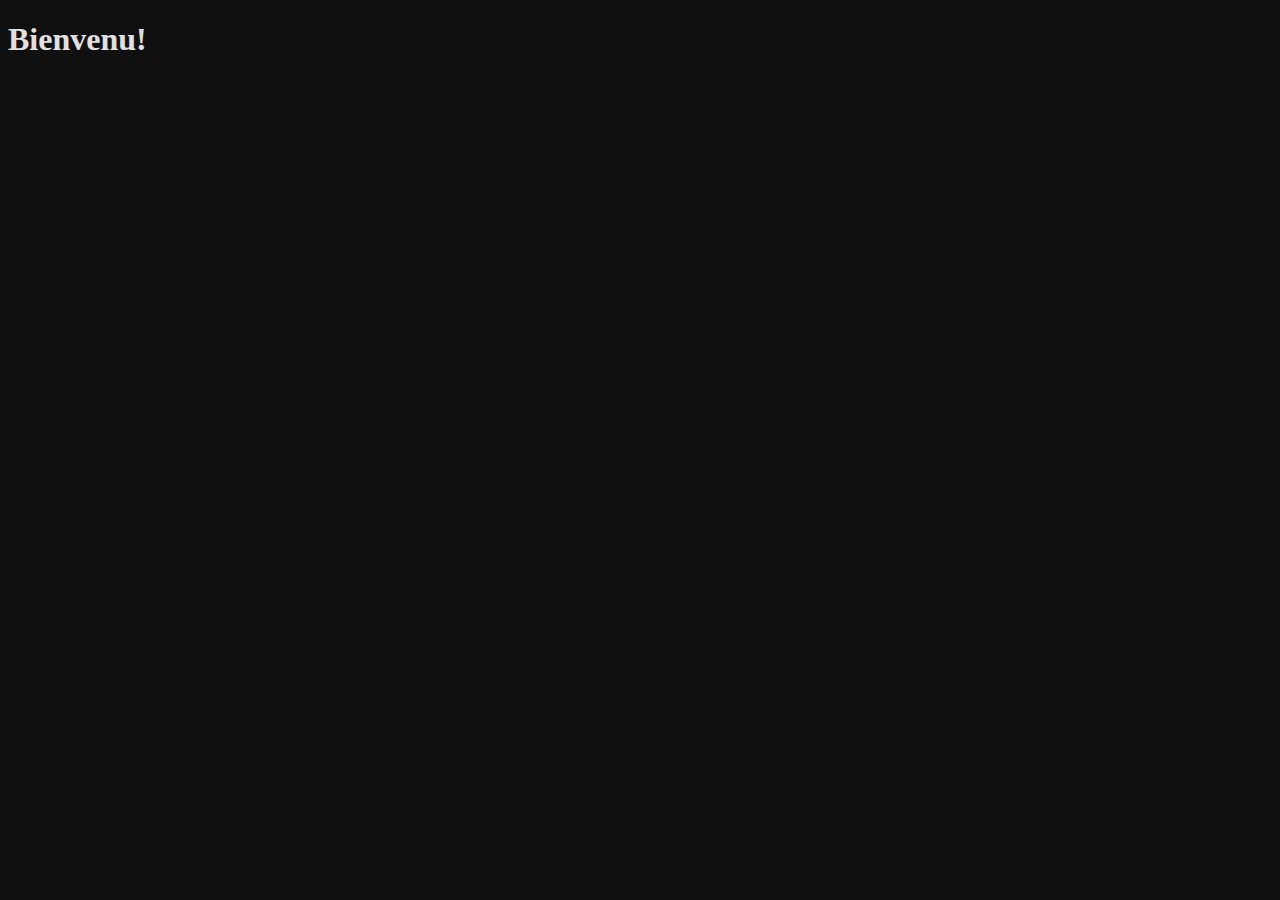
==== index.html @ c240d18e "New project." ====
<!DOCTYPE html>
<html lang="fr">
  <head>
    <meta charset="utf-8"/>
    <meta http-equiv="X-UA-Compatible" content="IE=edge"/>
    <meta name="viewport" content="width=device-width, initial-scale=1.0"/>
    <meta name="author" content="FYHenry@github.com"/>
    <title>Paris</title>
    <!--link href="https://cdn.jsdelivr.net/npm/bootstrap@5.3.0-alpha3/dist/css/bootstrap.min.css" rel="stylesheet" integrity="sha384-KK94CHFLLe+nY2dmCWGMq91rCGa5gtU4mk92HdvYe+M/SXH301p5ILy+dN9+nJOZ" crossorigin="anonymous"-->
    <link href="./index.css" rel="stylesheet"/>
  </head>
  <body>
    <main>
      <h1>Bienvenu!</h1>
    </main>
    <!--/script href="index.js" type="application/javascript"/-->
    <!--script type="module">
      import * as bootstrap from 'bootstrap'
      new bootstrap.Popover(document.getElementById('popoverButton'))
    </script-->
  </body>
</html>
---- index.css ----
/*StyleSheet*/
html
{
  color: #e0e0e0;
  background: #101010;
}
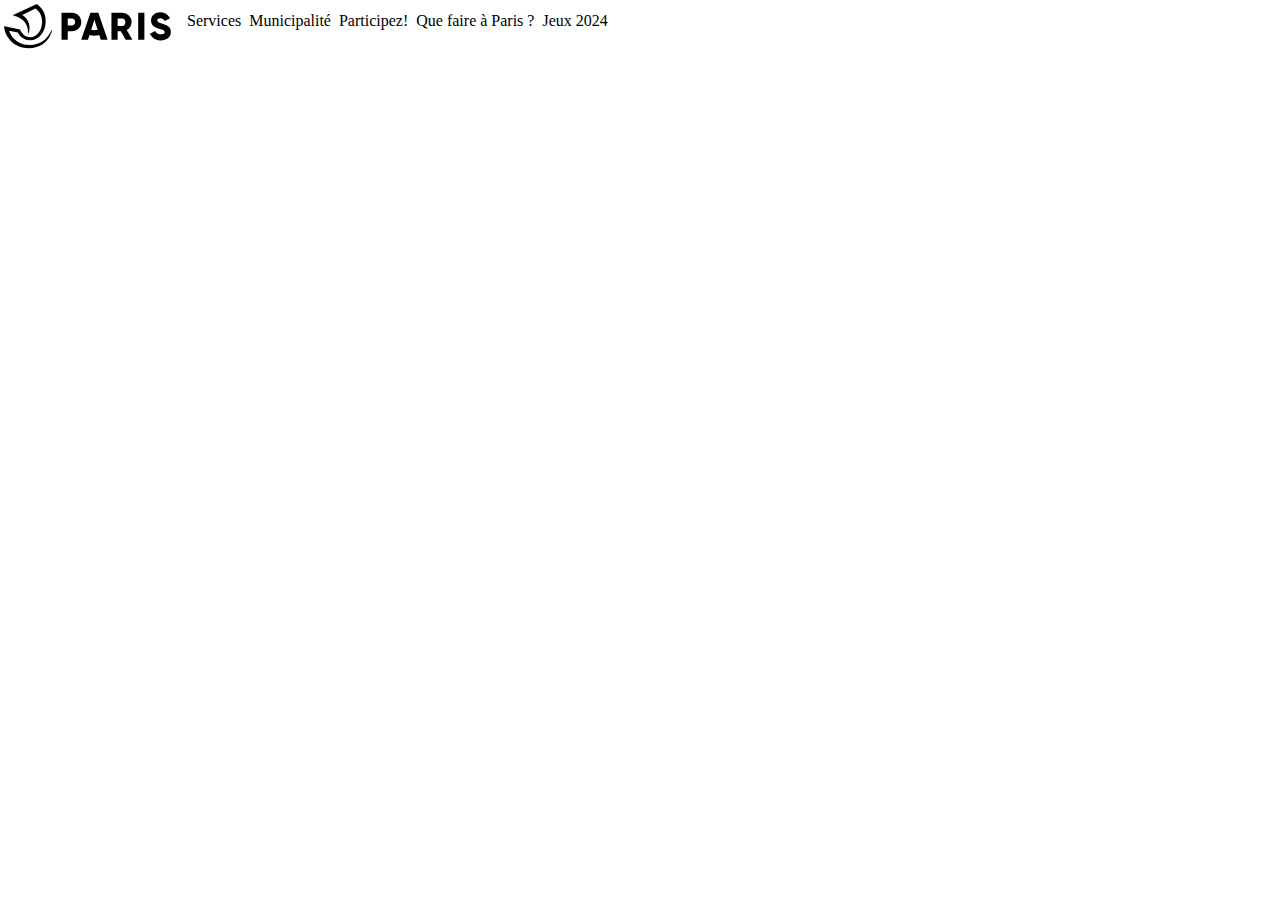
==== commit d353ca32: "Document Web fonctionnel via Node.js" ====
--- a/index.html
+++ b/index.html
@@ -5,14 +5,56 @@
     <meta http-equiv="X-UA-Compatible" content="IE=edge"/>
     <meta name="viewport" content="width=device-width, initial-scale=1.0"/>
     <meta name="author" content="FYHenry@github.com"/>
-    <title>Paris</title>
-    <!--link href="https://cdn.jsdelivr.net/npm/bootstrap@5.3.0-alpha3/dist/css/bootstrap.min.css" rel="stylesheet" integrity="sha384-KK94CHFLLe+nY2dmCWGMq91rCGa5gtU4mk92HdvYe+M/SXH301p5ILy+dN9+nJOZ" crossorigin="anonymous"-->
+    <link rel="icon" type="image/svg+xml" href="./favicon.svg"/>
+    <title>Paris.fr, faux site officiel de la Ville de Paris</title>
+    <meta name="description"
+      content="Retrouvez tous les services et démarches, les infos pratiques, les actualités et événements de la Ville de Paris."/>
+    <!--link href="https://cdn.jsdelivr.net/npm/bootstrap@5.3.0-alpha3/dist/css/bootstrap.min.css"
+      rel="stylesheet"
+      integrity="sha384-KK94CHFLLe+nY2dmCWGMq91rCGa5gtU4mk92HdvYe+M/SXH301p5ILy+dN9+nJOZ"
+      crossorigin="anonymous"-->
+    <link href="./reset.css" rel="stylesheet"/>
     <link href="./index.css" rel="stylesheet"/>
   </head>
-  <body>
-    <main>
-      <h1>Bienvenu!</h1>
+  <body class="text-dark bg-light">
+    <header class="d-inline-flex w-100">
+      <picture class="p-1">
+        <img src="./logo.svg" alt="" role="img"/>
+      </picture>
+      <nav>
+        <ul class="d-inline-flex p-2">
+          <li class="p-1">Services</li>
+          <li class="p-1">Municipalité</li>
+          <li class="p-1">Participez!</li>
+          <li class="p-1">Que faire à Paris ?</li>
+          <li class="p-1">Jeux 2024</li>
+        </ul>
+      </nav>
+    </header>
+    <main class="d-inline-flex justify-content-between p-2 w-100">
+      <aside class="d-inline-flex flex-column justify-content-start p-2">
+        <section class="p-2 h-10">
+        </section>
+        <section class="p-2 h-10">
+        </section>
+        <section class="p-2 h-10">
+        </section>
+        <section class="p-2 h-10">
+        </section>
+      </aside>
+      <article class="d-inline-flex p-2">
+      </article>
+      <aside class="d-inline-flex p-2">
+        <section>
+        </section>
+        <section>
+        </section>
+      </aside>
     </main>
+    <footer>
+      
+
+    </footer>
     <!--/script href="index.js" type="application/javascript"/-->
     <!--script type="module">
       import * as bootstrap from 'bootstrap'
--- a/index.css
+++ b/index.css
@@ -1,6 +1,10724 @@
-/*StyleSheet*/
-html
-{
-  color: #e0e0e0;
-  background: #101010;
-}
+//# sourceMappingURL=main.js.map
+
+@charset "UTF-8";
+/*!
+ * Bootstrap  v5.2.3 (https://getbootstrap.com/)
+ * Copyright 2011-2022 The Bootstrap Authors
+ * Copyright 2011-2022 Twitter, Inc.
+ * Licensed under MIT (https://github.com/twbs/bootstrap/blob/main/LICENSE)
+ */
+:root {
+  --bs-blue: #0d6efd;
+  --bs-indigo: #6610f2;
+  --bs-purple: #6f42c1;
+  --bs-pink: #d63384;
+  --bs-red: #dc3545;
+  --bs-orange: #fd7e14;
+  --bs-yellow: #ffc107;
+  --bs-green: #198754;
+  --bs-teal: #20c997;
+  --bs-cyan: #0dcaf0;
+  --bs-black: #000;
+  --bs-white: #fff;
+  --bs-gray: #6c757d;
+  --bs-gray-dark: #343a40;
+  --bs-gray-100: #f8f9fa;
+  --bs-gray-200: #e9ecef;
+  --bs-gray-300: #dee2e6;
+  --bs-gray-400: #ced4da;
+  --bs-gray-500: #adb5bd;
+  --bs-gray-600: #6c757d;
+  --bs-gray-700: #495057;
+  --bs-gray-800: #343a40;
+  --bs-gray-900: #212529;
+  --bs-primary: #0d6efd;
+  --bs-secondary: #6c757d;
+  --bs-success: #198754;
+  --bs-info: #0dcaf0;
+  --bs-warning: #ffc107;
+  --bs-danger: #dc3545;
+  --bs-light: #f8f9fa;
+  --bs-dark: #212529;
+  --bs-primary-rgb: 13, 110, 253;
+  --bs-secondary-rgb: 108, 117, 125;
+  --bs-success-rgb: 25, 135, 84;
+  --bs-info-rgb: 13, 202, 240;
+  --bs-warning-rgb: 255, 193, 7;
+  --bs-danger-rgb: 220, 53, 69;
+  --bs-light-rgb: 248, 249, 250;
+  --bs-dark-rgb: 33, 37, 41;
+  --bs-white-rgb: 255, 255, 255;
+  --bs-black-rgb: 0, 0, 0;
+  --bs-body-color-rgb: 33, 37, 41;
+  --bs-body-bg-rgb: 255, 255, 255;
+  --bs-font-sans-serif: system-ui, -apple-system, "Segoe UI", Roboto, "Helvetica Neue", "Noto Sans", "Liberation Sans", Arial, sans-serif, "Apple Color Emoji", "Segoe UI Emoji", "Segoe UI Symbol", "Noto Color Emoji";
+  --bs-font-monospace: SFMono-Regular, Menlo, Monaco, Consolas, "Liberation Mono", "Courier New", monospace;
+  --bs-gradient: linear-gradient(180deg, rgba(255, 255, 255, 0.15), rgba(255, 255, 255, 0));
+  --bs-body-font-family: var(--bs-font-sans-serif);
+  --bs-body-font-size: 1rem;
+  --bs-body-font-weight: 400;
+  --bs-body-line-height: 1.5;
+  --bs-body-color: #212529;
+  --bs-body-bg: #fff;
+  --bs-border-width: 1px;
+  --bs-border-style: solid;
+  --bs-border-color: #dee2e6;
+  --bs-border-color-translucent: rgba(0, 0, 0, 0.175);
+  --bs-border-radius: 0.375rem;
+  --bs-border-radius-sm: 0.25rem;
+  --bs-border-radius-lg: 0.5rem;
+  --bs-border-radius-xl: 1rem;
+  --bs-border-radius-2xl: 2rem;
+  --bs-border-radius-pill: 50rem;
+  --bs-link-color: #0d6efd;
+  --bs-link-hover-color: #0a58ca;
+  --bs-code-color: #d63384;
+  --bs-highlight-bg: #fff3cd;
+}
+
+*,
+*::before,
+*::after {
+  box-sizing: border-box;
+}
+
+@media (prefers-reduced-motion: no-preference) {
+  :root {
+    scroll-behavior: smooth;
+  }
+}
+
+body {
+  margin: 0;
+  font-family: var(--bs-body-font-family);
+  font-size: var(--bs-body-font-size);
+  font-weight: var(--bs-body-font-weight);
+  line-height: var(--bs-body-line-height);
+  color: var(--bs-body-color);
+  text-align: var(--bs-body-text-align);
+  background-color: var(--bs-body-bg);
+  -webkit-text-size-adjust: 100%;
+  -webkit-tap-highlight-color: rgba(0, 0, 0, 0);
+}
+
+hr {
+  margin: 1rem 0;
+  color: inherit;
+  border: 0;
+  border-top: 1px solid;
+  opacity: 0.25;
+}
+
+h6, .h6, h5, .h5, h4, .h4, h3, .h3, h2, .h2, h1, .h1 {
+  margin-top: 0;
+  margin-bottom: 0.5rem;
+  font-weight: 500;
+  line-height: 1.2;
+}
+
+h1, .h1 {
+  font-size: calc(1.375rem + 1.5vw);
+}
+@media (min-width: 1200px) {
+  h1, .h1 {
+    font-size: 2.5rem;
+  }
+}
+
+h2, .h2 {
+  font-size: calc(1.325rem + 0.9vw);
+}
+@media (min-width: 1200px) {
+  h2, .h2 {
+    font-size: 2rem;
+  }
+}
+
+h3, .h3 {
+  font-size: calc(1.3rem + 0.6vw);
+}
+@media (min-width: 1200px) {
+  h3, .h3 {
+    font-size: 1.75rem;
+  }
+}
+
+h4, .h4 {
+  font-size: calc(1.275rem + 0.3vw);
+}
+@media (min-width: 1200px) {
+  h4, .h4 {
+    font-size: 1.5rem;
+  }
+}
+
+h5, .h5 {
+  font-size: 1.25rem;
+}
+
+h6, .h6 {
+  font-size: 1rem;
+}
+
+p {
+  margin-top: 0;
+  margin-bottom: 1rem;
+}
+
+abbr[title] {
+  text-decoration: underline dotted;
+  cursor: help;
+  text-decoration-skip-ink: none;
+}
+
+address {
+  margin-bottom: 1rem;
+  font-style: normal;
+  line-height: inherit;
+}
+
+ol,
+ul {
+  padding-left: 2rem;
+}
+
+ol,
+ul,
+dl {
+  margin-top: 0;
+  margin-bottom: 1rem;
+}
+
+ol ol,
+ul ul,
+ol ul,
+ul ol {
+  margin-bottom: 0;
+}
+
+dt {
+  font-weight: 700;
+}
+
+dd {
+  margin-bottom: 0.5rem;
+  margin-left: 0;
+}
+
+blockquote {
+  margin: 0 0 1rem;
+}
+
+b,
+strong {
+  font-weight: bolder;
+}
+
+small, .small {
+  font-size: 0.875em;
+}
+
+mark, .mark {
+  padding: 0.1875em;
+  background-color: var(--bs-highlight-bg);
+}
+
+sub,
+sup {
+  position: relative;
+  font-size: 0.75em;
+  line-height: 0;
+  vertical-align: baseline;
+}
+
+sub {
+  bottom: -0.25em;
+}
+
+sup {
+  top: -0.5em;
+}
+
+a {
+  color: var(--bs-link-color);
+  text-decoration: underline;
+}
+a:hover {
+  color: var(--bs-link-hover-color);
+}
+
+a:not([href]):not([class]), a:not([href]):not([class]):hover {
+  color: inherit;
+  text-decoration: none;
+}
+
+pre,
+code,
+kbd,
+samp {
+  font-family: var(--bs-font-monospace);
+  font-size: 1em;
+}
+
+pre {
+  display: block;
+  margin-top: 0;
+  margin-bottom: 1rem;
+  overflow: auto;
+  font-size: 0.875em;
+}
+pre code {
+  font-size: inherit;
+  color: inherit;
+  word-break: normal;
+}
+
+code {
+  font-size: 0.875em;
+  color: var(--bs-code-color);
+  word-wrap: break-word;
+}
+a > code {
+  color: inherit;
+}
+
+kbd {
+  padding: 0.1875rem 0.375rem;
+  font-size: 0.875em;
+  color: var(--bs-body-bg);
+  background-color: var(--bs-body-color);
+  border-radius: 0.25rem;
+}
+kbd kbd {
+  padding: 0;
+  font-size: 1em;
+}
+
+figure {
+  margin: 0 0 1rem;
+}
+
+img,
+svg {
+  vertical-align: middle;
+}
+
+table {
+  caption-side: bottom;
+  border-collapse: collapse;
+}
+
+caption {
+  padding-top: 0.5rem;
+  padding-bottom: 0.5rem;
+  color: #6c757d;
+  text-align: left;
+}
+
+th {
+  text-align: inherit;
+  text-align: -webkit-match-parent;
+}
+
+thead,
+tbody,
+tfoot,
+tr,
+td,
+th {
+  border-color: inherit;
+  border-style: solid;
+  border-width: 0;
+}
+
+label {
+  display: inline-block;
+}
+
+button {
+  border-radius: 0;
+}
+
+button:focus:not(:focus-visible) {
+  outline: 0;
+}
+
+input,
+button,
+select,
+optgroup,
+textarea {
+  margin: 0;
+  font-family: inherit;
+  font-size: inherit;
+  line-height: inherit;
+}
+
+button,
+select {
+  text-transform: none;
+}
+
+[role=button] {
+  cursor: pointer;
+}
+
+select {
+  word-wrap: normal;
+}
+select:disabled {
+  opacity: 1;
+}
+
+[list]:not([type=date]):not([type=datetime-local]):not([type=month]):not([type=week]):not([type=time])::-webkit-calendar-picker-indicator {
+  display: none !important;
+}
+
+button,
+[type=button],
+[type=reset],
+[type=submit] {
+  -webkit-appearance: button;
+}
+button:not(:disabled),
+[type=button]:not(:disabled),
+[type=reset]:not(:disabled),
+[type=submit]:not(:disabled) {
+  cursor: pointer;
+}
+
+::-moz-focus-inner {
+  padding: 0;
+  border-style: none;
+}
+
+textarea {
+  resize: vertical;
+}
+
+fieldset {
+  min-width: 0;
+  padding: 0;
+  margin: 0;
+  border: 0;
+}
+
+legend {
+  float: left;
+  width: 100%;
+  padding: 0;
+  margin-bottom: 0.5rem;
+  font-size: calc(1.275rem + 0.3vw);
+  line-height: inherit;
+}
+@media (min-width: 1200px) {
+  legend {
+    font-size: 1.5rem;
+  }
+}
+legend + * {
+  clear: left;
+}
+
+::-webkit-datetime-edit-fields-wrapper,
+::-webkit-datetime-edit-text,
+::-webkit-datetime-edit-minute,
+::-webkit-datetime-edit-hour-field,
+::-webkit-datetime-edit-day-field,
+::-webkit-datetime-edit-month-field,
+::-webkit-datetime-edit-year-field {
+  padding: 0;
+}
+
+::-webkit-inner-spin-button {
+  height: auto;
+}
+
+[type=search] {
+  outline-offset: -2px;
+  -webkit-appearance: textfield;
+}
+
+/* rtl:raw:
+[type="tel"],
+[type="url"],
+[type="email"],
+[type="number"] {
+  direction: ltr;
+}
+*/
+::-webkit-search-decoration {
+  -webkit-appearance: none;
+}
+
+::-webkit-color-swatch-wrapper {
+  padding: 0;
+}
+
+::file-selector-button {
+  font: inherit;
+  -webkit-appearance: button;
+}
+
+output {
+  display: inline-block;
+}
+
+iframe {
+  border: 0;
+}
+
+summary {
+  display: list-item;
+  cursor: pointer;
+}
+
+progress {
+  vertical-align: baseline;
+}
+
+[hidden] {
+  display: none !important;
+}
+
+.lead {
+  font-size: 1.25rem;
+  font-weight: 300;
+}
+
+.display-1 {
+  font-size: calc(1.625rem + 4.5vw);
+  font-weight: 300;
+  line-height: 1.2;
+}
+@media (min-width: 1200px) {
+  .display-1 {
+    font-size: 5rem;
+  }
+}
+
+.display-2 {
+  font-size: calc(1.575rem + 3.9vw);
+  font-weight: 300;
+  line-height: 1.2;
+}
+@media (min-width: 1200px) {
+  .display-2 {
+    font-size: 4.5rem;
+  }
+}
+
+.display-3 {
+  font-size: calc(1.525rem + 3.3vw);
+  font-weight: 300;
+  line-height: 1.2;
+}
+@media (min-width: 1200px) {
+  .display-3 {
+    font-size: 4rem;
+  }
+}
+
+.display-4 {
+  font-size: calc(1.475rem + 2.7vw);
+  font-weight: 300;
+  line-height: 1.2;
+}
+@media (min-width: 1200px) {
+  .display-4 {
+    font-size: 3.5rem;
+  }
+}
+
+.display-5 {
+  font-size: calc(1.425rem + 2.1vw);
+  font-weight: 300;
+  line-height: 1.2;
+}
+@media (min-width: 1200px) {
+  .display-5 {
+    font-size: 3rem;
+  }
+}
+
+.display-6 {
+  font-size: calc(1.375rem + 1.5vw);
+  font-weight: 300;
+  line-height: 1.2;
+}
+@media (min-width: 1200px) {
+  .display-6 {
+    font-size: 2.5rem;
+  }
+}
+
+.list-unstyled {
+  padding-left: 0;
+  list-style: none;
+}
+
+.list-inline {
+  padding-left: 0;
+  list-style: none;
+}
+
+.list-inline-item {
+  display: inline-block;
+}
+.list-inline-item:not(:last-child) {
+  margin-right: 0.5rem;
+}
+
+.initialism {
+  font-size: 0.875em;
+  text-transform: uppercase;
+}
+
+.blockquote {
+  margin-bottom: 1rem;
+  font-size: 1.25rem;
+}
+.blockquote > :last-child {
+  margin-bottom: 0;
+}
+
+.blockquote-footer {
+  margin-top: -1rem;
+  margin-bottom: 1rem;
+  font-size: 0.875em;
+  color: #6c757d;
+}
+.blockquote-footer::before {
+  content: "— ";
+}
+
+.img-fluid {
+  max-width: 100%;
+  height: auto;
+}
+
+.img-thumbnail {
+  padding: 0.25rem;
+  background-color: #fff;
+  border: 1px solid var(--bs-border-color);
+  border-radius: 0.375rem;
+  max-width: 100%;
+  height: auto;
+}
+
+.figure {
+  display: inline-block;
+}
+
+.figure-img {
+  margin-bottom: 0.5rem;
+  line-height: 1;
+}
+
+.figure-caption {
+  font-size: 0.875em;
+  color: #6c757d;
+}
+
+.container,
+.container-fluid,
+.container-xxl,
+.container-xl,
+.container-lg,
+.container-md,
+.container-sm {
+  --bs-gutter-x: 1.5rem;
+  --bs-gutter-y: 0;
+  width: 100%;
+  padding-right: calc(var(--bs-gutter-x) * 0.5);
+  padding-left: calc(var(--bs-gutter-x) * 0.5);
+  margin-right: auto;
+  margin-left: auto;
+}
+
+@media (min-width: 576px) {
+  .container-sm, .container {
+    max-width: 540px;
+  }
+}
+@media (min-width: 768px) {
+  .container-md, .container-sm, .container {
+    max-width: 720px;
+  }
+}
+@media (min-width: 992px) {
+  .container-lg, .container-md, .container-sm, .container {
+    max-width: 960px;
+  }
+}
+@media (min-width: 1200px) {
+  .container-xl, .container-lg, .container-md, .container-sm, .container {
+    max-width: 1140px;
+  }
+}
+@media (min-width: 1400px) {
+  .container-xxl, .container-xl, .container-lg, .container-md, .container-sm, .container {
+    max-width: 1320px;
+  }
+}
+.row {
+  --bs-gutter-x: 1.5rem;
+  --bs-gutter-y: 0;
+  display: flex;
+  flex-wrap: wrap;
+  margin-top: calc(-1 * var(--bs-gutter-y));
+  margin-right: calc(-0.5 * var(--bs-gutter-x));
+  margin-left: calc(-0.5 * var(--bs-gutter-x));
+}
+.row > * {
+  flex-shrink: 0;
+  width: 100%;
+  max-width: 100%;
+  padding-right: calc(var(--bs-gutter-x) * 0.5);
+  padding-left: calc(var(--bs-gutter-x) * 0.5);
+  margin-top: var(--bs-gutter-y);
+}
+
+.col {
+  flex: 1 0 0%;
+}
+
+.row-cols-auto > * {
+  flex: 0 0 auto;
+  width: auto;
+}
+
+.row-cols-1 > * {
+  flex: 0 0 auto;
+  width: 100%;
+}
+
+.row-cols-2 > * {
+  flex: 0 0 auto;
+  width: 50%;
+}
+
+.row-cols-3 > * {
+  flex: 0 0 auto;
+  width: 33.3333333333%;
+}
+
+.row-cols-4 > * {
+  flex: 0 0 auto;
+  width: 25%;
+}
+
+.row-cols-5 > * {
+  flex: 0 0 auto;
+  width: 20%;
+}
+
+.row-cols-6 > * {
+  flex: 0 0 auto;
+  width: 16.6666666667%;
+}
+
+.col-auto {
+  flex: 0 0 auto;
+  width: auto;
+}
+
+.col-1 {
+  flex: 0 0 auto;
+  width: 8.33333333%;
+}
+
+.col-2 {
+  flex: 0 0 auto;
+  width: 16.66666667%;
+}
+
+.col-3 {
+  flex: 0 0 auto;
+  width: 25%;
+}
+
+.col-4 {
+  flex: 0 0 auto;
+  width: 33.33333333%;
+}
+
+.col-5 {
+  flex: 0 0 auto;
+  width: 41.66666667%;
+}
+
+.col-6 {
+  flex: 0 0 auto;
+  width: 50%;
+}
+
+.col-7 {
+  flex: 0 0 auto;
+  width: 58.33333333%;
+}
+
+.col-8 {
+  flex: 0 0 auto;
+  width: 66.66666667%;
+}
+
+.col-9 {
+  flex: 0 0 auto;
+  width: 75%;
+}
+
+.col-10 {
+  flex: 0 0 auto;
+  width: 83.33333333%;
+}
+
+.col-11 {
+  flex: 0 0 auto;
+  width: 91.66666667%;
+}
+
+.col-12 {
+  flex: 0 0 auto;
+  width: 100%;
+}
+
+.offset-1 {
+  margin-left: 8.33333333%;
+}
+
+.offset-2 {
+  margin-left: 16.66666667%;
+}
+
+.offset-3 {
+  margin-left: 25%;
+}
+
+.offset-4 {
+  margin-left: 33.33333333%;
+}
+
+.offset-5 {
+  margin-left: 41.66666667%;
+}
+
+.offset-6 {
+  margin-left: 50%;
+}
+
+.offset-7 {
+  margin-left: 58.33333333%;
+}
+
+.offset-8 {
+  margin-left: 66.66666667%;
+}
+
+.offset-9 {
+  margin-left: 75%;
+}
+
+.offset-10 {
+  margin-left: 83.33333333%;
+}
+
+.offset-11 {
+  margin-left: 91.66666667%;
+}
+
+.g-0,
+.gx-0 {
+  --bs-gutter-x: 0;
+}
+
+.g-0,
+.gy-0 {
+  --bs-gutter-y: 0;
+}
+
+.g-1,
+.gx-1 {
+  --bs-gutter-x: 0.25rem;
+}
+
+.g-1,
+.gy-1 {
+  --bs-gutter-y: 0.25rem;
+}
+
+.g-2,
+.gx-2 {
+  --bs-gutter-x: 0.5rem;
+}
+
+.g-2,
+.gy-2 {
+  --bs-gutter-y: 0.5rem;
+}
+
+.g-3,
+.gx-3 {
+  --bs-gutter-x: 1rem;
+}
+
+.g-3,
+.gy-3 {
+  --bs-gutter-y: 1rem;
+}
+
+.g-4,
+.gx-4 {
+  --bs-gutter-x: 1.5rem;
+}
+
+.g-4,
+.gy-4 {
+  --bs-gutter-y: 1.5rem;
+}
+
+.g-5,
+.gx-5 {
+  --bs-gutter-x: 3rem;
+}
+
+.g-5,
+.gy-5 {
+  --bs-gutter-y: 3rem;
+}
+
+@media (min-width: 576px) {
+  .col-sm {
+    flex: 1 0 0%;
+  }
+  .row-cols-sm-auto > * {
+    flex: 0 0 auto;
+    width: auto;
+  }
+  .row-cols-sm-1 > * {
+    flex: 0 0 auto;
+    width: 100%;
+  }
+  .row-cols-sm-2 > * {
+    flex: 0 0 auto;
+    width: 50%;
+  }
+  .row-cols-sm-3 > * {
+    flex: 0 0 auto;
+    width: 33.3333333333%;
+  }
+  .row-cols-sm-4 > * {
+    flex: 0 0 auto;
+    width: 25%;
+  }
+  .row-cols-sm-5 > * {
+    flex: 0 0 auto;
+    width: 20%;
+  }
+  .row-cols-sm-6 > * {
+    flex: 0 0 auto;
+    width: 16.6666666667%;
+  }
+  .col-sm-auto {
+    flex: 0 0 auto;
+    width: auto;
+  }
+  .col-sm-1 {
+    flex: 0 0 auto;
+    width: 8.33333333%;
+  }
+  .col-sm-2 {
+    flex: 0 0 auto;
+    width: 16.66666667%;
+  }
+  .col-sm-3 {
+    flex: 0 0 auto;
+    width: 25%;
+  }
+  .col-sm-4 {
+    flex: 0 0 auto;
+    width: 33.33333333%;
+  }
+  .col-sm-5 {
+    flex: 0 0 auto;
+    width: 41.66666667%;
+  }
+  .col-sm-6 {
+    flex: 0 0 auto;
+    width: 50%;
+  }
+  .col-sm-7 {
+    flex: 0 0 auto;
+    width: 58.33333333%;
+  }
+  .col-sm-8 {
+    flex: 0 0 auto;
+    width: 66.66666667%;
+  }
+  .col-sm-9 {
+    flex: 0 0 auto;
+    width: 75%;
+  }
+  .col-sm-10 {
+    flex: 0 0 auto;
+    width: 83.33333333%;
+  }
+  .col-sm-11 {
+    flex: 0 0 auto;
+    width: 91.66666667%;
+  }
+  .col-sm-12 {
+    flex: 0 0 auto;
+    width: 100%;
+  }
+  .offset-sm-0 {
+    margin-left: 0;
+  }
+  .offset-sm-1 {
+    margin-left: 8.33333333%;
+  }
+  .offset-sm-2 {
+    margin-left: 16.66666667%;
+  }
+  .offset-sm-3 {
+    margin-left: 25%;
+  }
+  .offset-sm-4 {
+    margin-left: 33.33333333%;
+  }
+  .offset-sm-5 {
+    margin-left: 41.66666667%;
+  }
+  .offset-sm-6 {
+    margin-left: 50%;
+  }
+  .offset-sm-7 {
+    margin-left: 58.33333333%;
+  }
+  .offset-sm-8 {
+    margin-left: 66.66666667%;
+  }
+  .offset-sm-9 {
+    margin-left: 75%;
+  }
+  .offset-sm-10 {
+    margin-left: 83.33333333%;
+  }
+  .offset-sm-11 {
+    margin-left: 91.66666667%;
+  }
+  .g-sm-0,
+  .gx-sm-0 {
+    --bs-gutter-x: 0;
+  }
+  .g-sm-0,
+  .gy-sm-0 {
+    --bs-gutter-y: 0;
+  }
+  .g-sm-1,
+  .gx-sm-1 {
+    --bs-gutter-x: 0.25rem;
+  }
+  .g-sm-1,
+  .gy-sm-1 {
+    --bs-gutter-y: 0.25rem;
+  }
+  .g-sm-2,
+  .gx-sm-2 {
+    --bs-gutter-x: 0.5rem;
+  }
+  .g-sm-2,
+  .gy-sm-2 {
+    --bs-gutter-y: 0.5rem;
+  }
+  .g-sm-3,
+  .gx-sm-3 {
+    --bs-gutter-x: 1rem;
+  }
+  .g-sm-3,
+  .gy-sm-3 {
+    --bs-gutter-y: 1rem;
+  }
+  .g-sm-4,
+  .gx-sm-4 {
+    --bs-gutter-x: 1.5rem;
+  }
+  .g-sm-4,
+  .gy-sm-4 {
+    --bs-gutter-y: 1.5rem;
+  }
+  .g-sm-5,
+  .gx-sm-5 {
+    --bs-gutter-x: 3rem;
+  }
+  .g-sm-5,
+  .gy-sm-5 {
+    --bs-gutter-y: 3rem;
+  }
+}
+@media (min-width: 768px) {
+  .col-md {
+    flex: 1 0 0%;
+  }
+  .row-cols-md-auto > * {
+    flex: 0 0 auto;
+    width: auto;
+  }
+  .row-cols-md-1 > * {
+    flex: 0 0 auto;
+    width: 100%;
+  }
+  .row-cols-md-2 > * {
+    flex: 0 0 auto;
+    width: 50%;
+  }
+  .row-cols-md-3 > * {
+    flex: 0 0 auto;
+    width: 33.3333333333%;
+  }
+  .row-cols-md-4 > * {
+    flex: 0 0 auto;
+    width: 25%;
+  }
+  .row-cols-md-5 > * {
+    flex: 0 0 auto;
+    width: 20%;
+  }
+  .row-cols-md-6 > * {
+    flex: 0 0 auto;
+    width: 16.6666666667%;
+  }
+  .col-md-auto {
+    flex: 0 0 auto;
+    width: auto;
+  }
+  .col-md-1 {
+    flex: 0 0 auto;
+    width: 8.33333333%;
+  }
+  .col-md-2 {
+    flex: 0 0 auto;
+    width: 16.66666667%;
+  }
+  .col-md-3 {
+    flex: 0 0 auto;
+    width: 25%;
+  }
+  .col-md-4 {
+    flex: 0 0 auto;
+    width: 33.33333333%;
+  }
+  .col-md-5 {
+    flex: 0 0 auto;
+    width: 41.66666667%;
+  }
+  .col-md-6 {
+    flex: 0 0 auto;
+    width: 50%;
+  }
+  .col-md-7 {
+    flex: 0 0 auto;
+    width: 58.33333333%;
+  }
+  .col-md-8 {
+    flex: 0 0 auto;
+    width: 66.66666667%;
+  }
+  .col-md-9 {
+    flex: 0 0 auto;
+    width: 75%;
+  }
+  .col-md-10 {
+    flex: 0 0 auto;
+    width: 83.33333333%;
+  }
+  .col-md-11 {
+    flex: 0 0 auto;
+    width: 91.66666667%;
+  }
+  .col-md-12 {
+    flex: 0 0 auto;
+    width: 100%;
+  }
+  .offset-md-0 {
+    margin-left: 0;
+  }
+  .offset-md-1 {
+    margin-left: 8.33333333%;
+  }
+  .offset-md-2 {
+    margin-left: 16.66666667%;
+  }
+  .offset-md-3 {
+    margin-left: 25%;
+  }
+  .offset-md-4 {
+    margin-left: 33.33333333%;
+  }
+  .offset-md-5 {
+    margin-left: 41.66666667%;
+  }
+  .offset-md-6 {
+    margin-left: 50%;
+  }
+  .offset-md-7 {
+    margin-left: 58.33333333%;
+  }
+  .offset-md-8 {
+    margin-left: 66.66666667%;
+  }
+  .offset-md-9 {
+    margin-left: 75%;
+  }
+  .offset-md-10 {
+    margin-left: 83.33333333%;
+  }
+  .offset-md-11 {
+    margin-left: 91.66666667%;
+  }
+  .g-md-0,
+  .gx-md-0 {
+    --bs-gutter-x: 0;
+  }
+  .g-md-0,
+  .gy-md-0 {
+    --bs-gutter-y: 0;
+  }
+  .g-md-1,
+  .gx-md-1 {
+    --bs-gutter-x: 0.25rem;
+  }
+  .g-md-1,
+  .gy-md-1 {
+    --bs-gutter-y: 0.25rem;
+  }
+  .g-md-2,
+  .gx-md-2 {
+    --bs-gutter-x: 0.5rem;
+  }
+  .g-md-2,
+  .gy-md-2 {
+    --bs-gutter-y: 0.5rem;
+  }
+  .g-md-3,
+  .gx-md-3 {
+    --bs-gutter-x: 1rem;
+  }
+  .g-md-3,
+  .gy-md-3 {
+    --bs-gutter-y: 1rem;
+  }
+  .g-md-4,
+  .gx-md-4 {
+    --bs-gutter-x: 1.5rem;
+  }
+  .g-md-4,
+  .gy-md-4 {
+    --bs-gutter-y: 1.5rem;
+  }
+  .g-md-5,
+  .gx-md-5 {
+    --bs-gutter-x: 3rem;
+  }
+  .g-md-5,
+  .gy-md-5 {
+    --bs-gutter-y: 3rem;
+  }
+}
+@media (min-width: 992px) {
+  .col-lg {
+    flex: 1 0 0%;
+  }
+  .row-cols-lg-auto > * {
+    flex: 0 0 auto;
+    width: auto;
+  }
+  .row-cols-lg-1 > * {
+    flex: 0 0 auto;
+    width: 100%;
+  }
+  .row-cols-lg-2 > * {
+    flex: 0 0 auto;
+    width: 50%;
+  }
+  .row-cols-lg-3 > * {
+    flex: 0 0 auto;
+    width: 33.3333333333%;
+  }
+  .row-cols-lg-4 > * {
+    flex: 0 0 auto;
+    width: 25%;
+  }
+  .row-cols-lg-5 > * {
+    flex: 0 0 auto;
+    width: 20%;
+  }
+  .row-cols-lg-6 > * {
+    flex: 0 0 auto;
+    width: 16.6666666667%;
+  }
+  .col-lg-auto {
+    flex: 0 0 auto;
+    width: auto;
+  }
+  .col-lg-1 {
+    flex: 0 0 auto;
+    width: 8.33333333%;
+  }
+  .col-lg-2 {
+    flex: 0 0 auto;
+    width: 16.66666667%;
+  }
+  .col-lg-3 {
+    flex: 0 0 auto;
+    width: 25%;
+  }
+  .col-lg-4 {
+    flex: 0 0 auto;
+    width: 33.33333333%;
+  }
+  .col-lg-5 {
+    flex: 0 0 auto;
+    width: 41.66666667%;
+  }
+  .col-lg-6 {
+    flex: 0 0 auto;
+    width: 50%;
+  }
+  .col-lg-7 {
+    flex: 0 0 auto;
+    width: 58.33333333%;
+  }
+  .col-lg-8 {
+    flex: 0 0 auto;
+    width: 66.66666667%;
+  }
+  .col-lg-9 {
+    flex: 0 0 auto;
+    width: 75%;
+  }
+  .col-lg-10 {
+    flex: 0 0 auto;
+    width: 83.33333333%;
+  }
+  .col-lg-11 {
+    flex: 0 0 auto;
+    width: 91.66666667%;
+  }
+  .col-lg-12 {
+    flex: 0 0 auto;
+    width: 100%;
+  }
+  .offset-lg-0 {
+    margin-left: 0;
+  }
+  .offset-lg-1 {
+    margin-left: 8.33333333%;
+  }
+  .offset-lg-2 {
+    margin-left: 16.66666667%;
+  }
+  .offset-lg-3 {
+    margin-left: 25%;
+  }
+  .offset-lg-4 {
+    margin-left: 33.33333333%;
+  }
+  .offset-lg-5 {
+    margin-left: 41.66666667%;
+  }
+  .offset-lg-6 {
+    margin-left: 50%;
+  }
+  .offset-lg-7 {
+    margin-left: 58.33333333%;
+  }
+  .offset-lg-8 {
+    margin-left: 66.66666667%;
+  }
+  .offset-lg-9 {
+    margin-left: 75%;
+  }
+  .offset-lg-10 {
+    margin-left: 83.33333333%;
+  }
+  .offset-lg-11 {
+    margin-left: 91.66666667%;
+  }
+  .g-lg-0,
+  .gx-lg-0 {
+    --bs-gutter-x: 0;
+  }
+  .g-lg-0,
+  .gy-lg-0 {
+    --bs-gutter-y: 0;
+  }
+  .g-lg-1,
+  .gx-lg-1 {
+    --bs-gutter-x: 0.25rem;
+  }
+  .g-lg-1,
+  .gy-lg-1 {
+    --bs-gutter-y: 0.25rem;
+  }
+  .g-lg-2,
+  .gx-lg-2 {
+    --bs-gutter-x: 0.5rem;
+  }
+  .g-lg-2,
+  .gy-lg-2 {
+    --bs-gutter-y: 0.5rem;
+  }
+  .g-lg-3,
+  .gx-lg-3 {
+    --bs-gutter-x: 1rem;
+  }
+  .g-lg-3,
+  .gy-lg-3 {
+    --bs-gutter-y: 1rem;
+  }
+  .g-lg-4,
+  .gx-lg-4 {
+    --bs-gutter-x: 1.5rem;
+  }
+  .g-lg-4,
+  .gy-lg-4 {
+    --bs-gutter-y: 1.5rem;
+  }
+  .g-lg-5,
+  .gx-lg-5 {
+    --bs-gutter-x: 3rem;
+  }
+  .g-lg-5,
+  .gy-lg-5 {
+    --bs-gutter-y: 3rem;
+  }
+}
+@media (min-width: 1200px) {
+  .col-xl {
+    flex: 1 0 0%;
+  }
+  .row-cols-xl-auto > * {
+    flex: 0 0 auto;
+    width: auto;
+  }
+  .row-cols-xl-1 > * {
+    flex: 0 0 auto;
+    width: 100%;
+  }
+  .row-cols-xl-2 > * {
+    flex: 0 0 auto;
+    width: 50%;
+  }
+  .row-cols-xl-3 > * {
+    flex: 0 0 auto;
+    width: 33.3333333333%;
+  }
+  .row-cols-xl-4 > * {
+    flex: 0 0 auto;
+    width: 25%;
+  }
+  .row-cols-xl-5 > * {
+    flex: 0 0 auto;
+    width: 20%;
+  }
+  .row-cols-xl-6 > * {
+    flex: 0 0 auto;
+    width: 16.6666666667%;
+  }
+  .col-xl-auto {
+    flex: 0 0 auto;
+    width: auto;
+  }
+  .col-xl-1 {
+    flex: 0 0 auto;
+    width: 8.33333333%;
+  }
+  .col-xl-2 {
+    flex: 0 0 auto;
+    width: 16.66666667%;
+  }
+  .col-xl-3 {
+    flex: 0 0 auto;
+    width: 25%;
+  }
+  .col-xl-4 {
+    flex: 0 0 auto;
+    width: 33.33333333%;
+  }
+  .col-xl-5 {
+    flex: 0 0 auto;
+    width: 41.66666667%;
+  }
+  .col-xl-6 {
+    flex: 0 0 auto;
+    width: 50%;
+  }
+  .col-xl-7 {
+    flex: 0 0 auto;
+    width: 58.33333333%;
+  }
+  .col-xl-8 {
+    flex: 0 0 auto;
+    width: 66.66666667%;
+  }
+  .col-xl-9 {
+    flex: 0 0 auto;
+    width: 75%;
+  }
+  .col-xl-10 {
+    flex: 0 0 auto;
+    width: 83.33333333%;
+  }
+  .col-xl-11 {
+    flex: 0 0 auto;
+    width: 91.66666667%;
+  }
+  .col-xl-12 {
+    flex: 0 0 auto;
+    width: 100%;
+  }
+  .offset-xl-0 {
+    margin-left: 0;
+  }
+  .offset-xl-1 {
+    margin-left: 8.33333333%;
+  }
+  .offset-xl-2 {
+    margin-left: 16.66666667%;
+  }
+  .offset-xl-3 {
+    margin-left: 25%;
+  }
+  .offset-xl-4 {
+    margin-left: 33.33333333%;
+  }
+  .offset-xl-5 {
+    margin-left: 41.66666667%;
+  }
+  .offset-xl-6 {
+    margin-left: 50%;
+  }
+  .offset-xl-7 {
+    margin-left: 58.33333333%;
+  }
+  .offset-xl-8 {
+    margin-left: 66.66666667%;
+  }
+  .offset-xl-9 {
+    margin-left: 75%;
+  }
+  .offset-xl-10 {
+    margin-left: 83.33333333%;
+  }
+  .offset-xl-11 {
+    margin-left: 91.66666667%;
+  }
+  .g-xl-0,
+  .gx-xl-0 {
+    --bs-gutter-x: 0;
+  }
+  .g-xl-0,
+  .gy-xl-0 {
+    --bs-gutter-y: 0;
+  }
+  .g-xl-1,
+  .gx-xl-1 {
+    --bs-gutter-x: 0.25rem;
+  }
+  .g-xl-1,
+  .gy-xl-1 {
+    --bs-gutter-y: 0.25rem;
+  }
+  .g-xl-2,
+  .gx-xl-2 {
+    --bs-gutter-x: 0.5rem;
+  }
+  .g-xl-2,
+  .gy-xl-2 {
+    --bs-gutter-y: 0.5rem;
+  }
+  .g-xl-3,
+  .gx-xl-3 {
+    --bs-gutter-x: 1rem;
+  }
+  .g-xl-3,
+  .gy-xl-3 {
+    --bs-gutter-y: 1rem;
+  }
+  .g-xl-4,
+  .gx-xl-4 {
+    --bs-gutter-x: 1.5rem;
+  }
+  .g-xl-4,
+  .gy-xl-4 {
+    --bs-gutter-y: 1.5rem;
+  }
+  .g-xl-5,
+  .gx-xl-5 {
+    --bs-gutter-x: 3rem;
+  }
+  .g-xl-5,
+  .gy-xl-5 {
+    --bs-gutter-y: 3rem;
+  }
+}
+@media (min-width: 1400px) {
+  .col-xxl {
+    flex: 1 0 0%;
+  }
+  .row-cols-xxl-auto > * {
+    flex: 0 0 auto;
+    width: auto;
+  }
+  .row-cols-xxl-1 > * {
+    flex: 0 0 auto;
+    width: 100%;
+  }
+  .row-cols-xxl-2 > * {
+    flex: 0 0 auto;
+    width: 50%;
+  }
+  .row-cols-xxl-3 > * {
+    flex: 0 0 auto;
+    width: 33.3333333333%;
+  }
+  .row-cols-xxl-4 > * {
+    flex: 0 0 auto;
+    width: 25%;
+  }
+  .row-cols-xxl-5 > * {
+    flex: 0 0 auto;
+    width: 20%;
+  }
+  .row-cols-xxl-6 > * {
+    flex: 0 0 auto;
+    width: 16.6666666667%;
+  }
+  .col-xxl-auto {
+    flex: 0 0 auto;
+    width: auto;
+  }
+  .col-xxl-1 {
+    flex: 0 0 auto;
+    width: 8.33333333%;
+  }
+  .col-xxl-2 {
+    flex: 0 0 auto;
+    width: 16.66666667%;
+  }
+  .col-xxl-3 {
+    flex: 0 0 auto;
+    width: 25%;
+  }
+  .col-xxl-4 {
+    flex: 0 0 auto;
+    width: 33.33333333%;
+  }
+  .col-xxl-5 {
+    flex: 0 0 auto;
+    width: 41.66666667%;
+  }
+  .col-xxl-6 {
+    flex: 0 0 auto;
+    width: 50%;
+  }
+  .col-xxl-7 {
+    flex: 0 0 auto;
+    width: 58.33333333%;
+  }
+  .col-xxl-8 {
+    flex: 0 0 auto;
+    width: 66.66666667%;
+  }
+  .col-xxl-9 {
+    flex: 0 0 auto;
+    width: 75%;
+  }
+  .col-xxl-10 {
+    flex: 0 0 auto;
+    width: 83.33333333%;
+  }
+  .col-xxl-11 {
+    flex: 0 0 auto;
+    width: 91.66666667%;
+  }
+  .col-xxl-12 {
+    flex: 0 0 auto;
+    width: 100%;
+  }
+  .offset-xxl-0 {
+    margin-left: 0;
+  }
+  .offset-xxl-1 {
+    margin-left: 8.33333333%;
+  }
+  .offset-xxl-2 {
+    margin-left: 16.66666667%;
+  }
+  .offset-xxl-3 {
+    margin-left: 25%;
+  }
+  .offset-xxl-4 {
+    margin-left: 33.33333333%;
+  }
+  .offset-xxl-5 {
+    margin-left: 41.66666667%;
+  }
+  .offset-xxl-6 {
+    margin-left: 50%;
+  }
+  .offset-xxl-7 {
+    margin-left: 58.33333333%;
+  }
+  .offset-xxl-8 {
+    margin-left: 66.66666667%;
+  }
+  .offset-xxl-9 {
+    margin-left: 75%;
+  }
+  .offset-xxl-10 {
+    margin-left: 83.33333333%;
+  }
+  .offset-xxl-11 {
+    margin-left: 91.66666667%;
+  }
+  .g-xxl-0,
+  .gx-xxl-0 {
+    --bs-gutter-x: 0;
+  }
+  .g-xxl-0,
+  .gy-xxl-0 {
+    --bs-gutter-y: 0;
+  }
+  .g-xxl-1,
+  .gx-xxl-1 {
+    --bs-gutter-x: 0.25rem;
+  }
+  .g-xxl-1,
+  .gy-xxl-1 {
+    --bs-gutter-y: 0.25rem;
+  }
+  .g-xxl-2,
+  .gx-xxl-2 {
+    --bs-gutter-x: 0.5rem;
+  }
+  .g-xxl-2,
+  .gy-xxl-2 {
+    --bs-gutter-y: 0.5rem;
+  }
+  .g-xxl-3,
+  .gx-xxl-3 {
+    --bs-gutter-x: 1rem;
+  }
+  .g-xxl-3,
+  .gy-xxl-3 {
+    --bs-gutter-y: 1rem;
+  }
+  .g-xxl-4,
+  .gx-xxl-4 {
+    --bs-gutter-x: 1.5rem;
+  }
+  .g-xxl-4,
+  .gy-xxl-4 {
+    --bs-gutter-y: 1.5rem;
+  }
+  .g-xxl-5,
+  .gx-xxl-5 {
+    --bs-gutter-x: 3rem;
+  }
+  .g-xxl-5,
+  .gy-xxl-5 {
+    --bs-gutter-y: 3rem;
+  }
+}
+.table {
+  --bs-table-color: var(--bs-body-color);
+  --bs-table-bg: transparent;
+  --bs-table-border-color: var(--bs-border-color);
+  --bs-table-accent-bg: transparent;
+  --bs-table-striped-color: var(--bs-body-color);
+  --bs-table-striped-bg: rgba(0, 0, 0, 0.05);
+  --bs-table-active-color: var(--bs-body-color);
+  --bs-table-active-bg: rgba(0, 0, 0, 0.1);
+  --bs-table-hover-color: var(--bs-body-color);
+  --bs-table-hover-bg: rgba(0, 0, 0, 0.075);
+  width: 100%;
+  margin-bottom: 1rem;
+  color: var(--bs-table-color);
+  vertical-align: top;
+  border-color: var(--bs-table-border-color);
+}
+.table > :not(caption) > * > * {
+  padding: 0.5rem 0.5rem;
+  background-color: var(--bs-table-bg);
+  border-bottom-width: 1px;
+  box-shadow: inset 0 0 0 9999px var(--bs-table-accent-bg);
+}
+.table > tbody {
+  vertical-align: inherit;
+}
+.table > thead {
+  vertical-align: bottom;
+}
+
+.table-group-divider {
+  border-top: 2px solid currentcolor;
+}
+
+.caption-top {
+  caption-side: top;
+}
+
+.table-sm > :not(caption) > * > * {
+  padding: 0.25rem 0.25rem;
+}
+
+.table-bordered > :not(caption) > * {
+  border-width: 1px 0;
+}
+.table-bordered > :not(caption) > * > * {
+  border-width: 0 1px;
+}
+
+.table-borderless > :not(caption) > * > * {
+  border-bottom-width: 0;
+}
+.table-borderless > :not(:first-child) {
+  border-top-width: 0;
+}
+
+.table-striped > tbody > tr:nth-of-type(odd) > * {
+  --bs-table-accent-bg: var(--bs-table-striped-bg);
+  color: var(--bs-table-striped-color);
+}
+
+.table-striped-columns > :not(caption) > tr > :nth-child(even) {
+  --bs-table-accent-bg: var(--bs-table-striped-bg);
+  color: var(--bs-table-striped-color);
+}
+
+.table-active {
+  --bs-table-accent-bg: var(--bs-table-active-bg);
+  color: var(--bs-table-active-color);
+}
+
+.table-hover > tbody > tr:hover > * {
+  --bs-table-accent-bg: var(--bs-table-hover-bg);
+  color: var(--bs-table-hover-color);
+}
+
+.table-primary {
+  --bs-table-color: #000;
+  --bs-table-bg: #cfe2ff;
+  --bs-table-border-color: #bacbe6;
+  --bs-table-striped-bg: #c5d7f2;
+  --bs-table-striped-color: #000;
+  --bs-table-active-bg: #bacbe6;
+  --bs-table-active-color: #000;
+  --bs-table-hover-bg: #bfd1ec;
+  --bs-table-hover-color: #000;
+  color: var(--bs-table-color);
+  border-color: var(--bs-table-border-color);
+}
+
+.table-secondary {
+  --bs-table-color: #000;
+  --bs-table-bg: #e2e3e5;
+  --bs-table-border-color: #cbccce;
+  --bs-table-striped-bg: #d7d8da;
+  --bs-table-striped-color: #000;
+  --bs-table-active-bg: #cbccce;
+  --bs-table-active-color: #000;
+  --bs-table-hover-bg: #d1d2d4;
+  --bs-table-hover-color: #000;
+  color: var(--bs-table-color);
+  border-color: var(--bs-table-border-color);
+}
+
+.table-success {
+  --bs-table-color: #000;
+  --bs-table-bg: #d1e7dd;
+  --bs-table-border-color: #bcd0c7;
+  --bs-table-striped-bg: #c7dbd2;
+  --bs-table-striped-color: #000;
+  --bs-table-active-bg: #bcd0c7;
+  --bs-table-active-color: #000;
+  --bs-table-hover-bg: #c1d6cc;
+  --bs-table-hover-color: #000;
+  color: var(--bs-table-color);
+  border-color: var(--bs-table-border-color);
+}
+
+.table-info {
+  --bs-table-color: #000;
+  --bs-table-bg: #cff4fc;
+  --bs-table-border-color: #badce3;
+  --bs-table-striped-bg: #c5e8ef;
+  --bs-table-striped-color: #000;
+  --bs-table-active-bg: #badce3;
+  --bs-table-active-color: #000;
+  --bs-table-hover-bg: #bfe2e9;
+  --bs-table-hover-color: #000;
+  color: var(--bs-table-color);
+  border-color: var(--bs-table-border-color);
+}
+
+.table-warning {
+  --bs-table-color: #000;
+  --bs-table-bg: #fff3cd;
+  --bs-table-border-color: #e6dbb9;
+  --bs-table-striped-bg: #f2e7c3;
+  --bs-table-striped-color: #000;
+  --bs-table-active-bg: #e6dbb9;
+  --bs-table-active-color: #000;
+  --bs-table-hover-bg: #ece1be;
+  --bs-table-hover-color: #000;
+  color: var(--bs-table-color);
+  border-color: var(--bs-table-border-color);
+}
+
+.table-danger {
+  --bs-table-color: #000;
+  --bs-table-bg: #f8d7da;
+  --bs-table-border-color: #dfc2c4;
+  --bs-table-striped-bg: #eccccf;
+  --bs-table-striped-color: #000;
+  --bs-table-active-bg: #dfc2c4;
+  --bs-table-active-color: #000;
+  --bs-table-hover-bg: #e5c7ca;
+  --bs-table-hover-color: #000;
+  color: var(--bs-table-color);
+  border-color: var(--bs-table-border-color);
+}
+
+.table-light {
+  --bs-table-color: #000;
+  --bs-table-bg: #f8f9fa;
+  --bs-table-border-color: #dfe0e1;
+  --bs-table-striped-bg: #ecedee;
+  --bs-table-striped-color: #000;
+  --bs-table-active-bg: #dfe0e1;
+  --bs-table-active-color: #000;
+  --bs-table-hover-bg: #e5e6e7;
+  --bs-table-hover-color: #000;
+  color: var(--bs-table-color);
+  border-color: var(--bs-table-border-color);
+}
+
+.table-dark {
+  --bs-table-color: #fff;
+  --bs-table-bg: #212529;
+  --bs-table-border-color: #373b3e;
+  --bs-table-striped-bg: #2c3034;
+  --bs-table-striped-color: #fff;
+  --bs-table-active-bg: #373b3e;
+  --bs-table-active-color: #fff;
+  --bs-table-hover-bg: #323539;
+  --bs-table-hover-color: #fff;
+  color: var(--bs-table-color);
+  border-color: var(--bs-table-border-color);
+}
+
+.table-responsive {
+  overflow-x: auto;
+  -webkit-overflow-scrolling: touch;
+}
+
+@media (max-width: 575.98px) {
+  .table-responsive-sm {
+    overflow-x: auto;
+    -webkit-overflow-scrolling: touch;
+  }
+}
+@media (max-width: 767.98px) {
+  .table-responsive-md {
+    overflow-x: auto;
+    -webkit-overflow-scrolling: touch;
+  }
+}
+@media (max-width: 991.98px) {
+  .table-responsive-lg {
+    overflow-x: auto;
+    -webkit-overflow-scrolling: touch;
+  }
+}
+@media (max-width: 1199.98px) {
+  .table-responsive-xl {
+    overflow-x: auto;
+    -webkit-overflow-scrolling: touch;
+  }
+}
+@media (max-width: 1399.98px) {
+  .table-responsive-xxl {
+    overflow-x: auto;
+    -webkit-overflow-scrolling: touch;
+  }
+}
+.form-label {
+  margin-bottom: 0.5rem;
+}
+
+.col-form-label {
+  padding-top: calc(0.375rem + 1px);
+  padding-bottom: calc(0.375rem + 1px);
+  margin-bottom: 0;
+  font-size: inherit;
+  line-height: 1.5;
+}
+
+.col-form-label-lg {
+  padding-top: calc(0.5rem + 1px);
+  padding-bottom: calc(0.5rem + 1px);
+  font-size: 1.25rem;
+}
+
+.col-form-label-sm {
+  padding-top: calc(0.25rem + 1px);
+  padding-bottom: calc(0.25rem + 1px);
+  font-size: 0.875rem;
+}
+
+.form-text {
+  margin-top: 0.25rem;
+  font-size: 0.875em;
+  color: #6c757d;
+}
+
+.form-control {
+  display: block;
+  width: 100%;
+  padding: 0.375rem 0.75rem;
+  font-size: 1rem;
+  font-weight: 400;
+  line-height: 1.5;
+  color: #212529;
+  background-color: #fff;
+  background-clip: padding-box;
+  border: 1px solid #ced4da;
+  appearance: none;
+  border-radius: 0.375rem;
+  transition: border-color 0.15s ease-in-out, box-shadow 0.15s ease-in-out;
+}
+@media (prefers-reduced-motion: reduce) {
+  .form-control {
+    transition: none;
+  }
+}
+.form-control[type=file] {
+  overflow: hidden;
+}
+.form-control[type=file]:not(:disabled):not([readonly]) {
+  cursor: pointer;
+}
+.form-control:focus {
+  color: #212529;
+  background-color: #fff;
+  border-color: #86b7fe;
+  outline: 0;
+  box-shadow: 0 0 0 0.25rem rgba(13, 110, 253, 0.25);
+}
+.form-control::-webkit-date-and-time-value {
+  height: 1.5em;
+}
+.form-control::placeholder {
+  color: #6c757d;
+  opacity: 1;
+}
+.form-control:disabled {
+  background-color: #e9ecef;
+  opacity: 1;
+}
+.form-control::file-selector-button {
+  padding: 0.375rem 0.75rem;
+  margin: -0.375rem -0.75rem;
+  margin-inline-end: 0.75rem;
+  color: #212529;
+  background-color: #e9ecef;
+  pointer-events: none;
+  border-color: inherit;
+  border-style: solid;
+  border-width: 0;
+  border-inline-end-width: 1px;
+  border-radius: 0;
+  transition: color 0.15s ease-in-out, background-color 0.15s ease-in-out, border-color 0.15s ease-in-out, box-shadow 0.15s ease-in-out;
+}
+@media (prefers-reduced-motion: reduce) {
+  .form-control::file-selector-button {
+    transition: none;
+  }
+}
+.form-control:hover:not(:disabled):not([readonly])::file-selector-button {
+  background-color: #dde0e3;
+}
+
+.form-control-plaintext {
+  display: block;
+  width: 100%;
+  padding: 0.375rem 0;
+  margin-bottom: 0;
+  line-height: 1.5;
+  color: #212529;
+  background-color: transparent;
+  border: solid transparent;
+  border-width: 1px 0;
+}
+.form-control-plaintext:focus {
+  outline: 0;
+}
+.form-control-plaintext.form-control-sm, .form-control-plaintext.form-control-lg {
+  padding-right: 0;
+  padding-left: 0;
+}
+
+.form-control-sm {
+  min-height: calc(1.5em + 0.5rem + 2px);
+  padding: 0.25rem 0.5rem;
+  font-size: 0.875rem;
+  border-radius: 0.25rem;
+}
+.form-control-sm::file-selector-button {
+  padding: 0.25rem 0.5rem;
+  margin: -0.25rem -0.5rem;
+  margin-inline-end: 0.5rem;
+}
+
+.form-control-lg {
+  min-height: calc(1.5em + 1rem + 2px);
+  padding: 0.5rem 1rem;
+  font-size: 1.25rem;
+  border-radius: 0.5rem;
+}
+.form-control-lg::file-selector-button {
+  padding: 0.5rem 1rem;
+  margin: -0.5rem -1rem;
+  margin-inline-end: 1rem;
+}
+
+textarea.form-control {
+  min-height: calc(1.5em + 0.75rem + 2px);
+}
+textarea.form-control-sm {
+  min-height: calc(1.5em + 0.5rem + 2px);
+}
+textarea.form-control-lg {
+  min-height: calc(1.5em + 1rem + 2px);
+}
+
+.form-control-color {
+  width: 3rem;
+  height: calc(1.5em + 0.75rem + 2px);
+  padding: 0.375rem;
+}
+.form-control-color:not(:disabled):not([readonly]) {
+  cursor: pointer;
+}
+.form-control-color::-moz-color-swatch {
+  border: 0 !important;
+  border-radius: 0.375rem;
+}
+.form-control-color::-webkit-color-swatch {
+  border-radius: 0.375rem;
+}
+.form-control-color.form-control-sm {
+  height: calc(1.5em + 0.5rem + 2px);
+}
+.form-control-color.form-control-lg {
+  height: calc(1.5em + 1rem + 2px);
+}
+
+.form-select {
+  display: block;
+  width: 100%;
+  padding: 0.375rem 2.25rem 0.375rem 0.75rem;
+  -moz-padding-start: calc(0.75rem - 3px);
+  font-size: 1rem;
+  font-weight: 400;
+  line-height: 1.5;
+  color: #212529;
+  background-color: #fff;
+  background-image: url("data:image/svg+xml,%3csvg xmlns='http://www.w3.org/2000/svg' viewBox='0 0 16 16'%3e%3cpath fill='none' stroke='%23343a40' stroke-linecap='round' stroke-linejoin='round' stroke-width='2' d='m2 5 6 6 6-6'/%3e%3c/svg%3e");
+  background-repeat: no-repeat;
+  background-position: right 0.75rem center;
+  background-size: 16px 12px;
+  border: 1px solid #ced4da;
+  border-radius: 0.375rem;
+  transition: border-color 0.15s ease-in-out, box-shadow 0.15s ease-in-out;
+  appearance: none;
+}
+@media (prefers-reduced-motion: reduce) {
+  .form-select {
+    transition: none;
+  }
+}
+.form-select:focus {
+  border-color: #86b7fe;
+  outline: 0;
+  box-shadow: 0 0 0 0.25rem rgba(13, 110, 253, 0.25);
+}
+.form-select[multiple], .form-select[size]:not([size="1"]) {
+  padding-right: 0.75rem;
+  background-image: none;
+}
+.form-select:disabled {
+  background-color: #e9ecef;
+}
+.form-select:-moz-focusring {
+  color: transparent;
+  text-shadow: 0 0 0 #212529;
+}
+
+.form-select-sm {
+  padding-top: 0.25rem;
+  padding-bottom: 0.25rem;
+  padding-left: 0.5rem;
+  font-size: 0.875rem;
+  border-radius: 0.25rem;
+}
+
+.form-select-lg {
+  padding-top: 0.5rem;
+  padding-bottom: 0.5rem;
+  padding-left: 1rem;
+  font-size: 1.25rem;
+  border-radius: 0.5rem;
+}
+
+.form-check {
+  display: block;
+  min-height: 1.5rem;
+  padding-left: 1.5em;
+  margin-bottom: 0.125rem;
+}
+.form-check .form-check-input {
+  float: left;
+  margin-left: -1.5em;
+}
+
+.form-check-reverse {
+  padding-right: 1.5em;
+  padding-left: 0;
+  text-align: right;
+}
+.form-check-reverse .form-check-input {
+  float: right;
+  margin-right: -1.5em;
+  margin-left: 0;
+}
+
+.form-check-input {
+  width: 1em;
+  height: 1em;
+  margin-top: 0.25em;
+  vertical-align: top;
+  background-color: #fff;
+  background-repeat: no-repeat;
+  background-position: center;
+  background-size: contain;
+  border: 1px solid rgba(0, 0, 0, 0.25);
+  appearance: none;
+  print-color-adjust: exact;
+}
+.form-check-input[type=checkbox] {
+  border-radius: 0.25em;
+}
+.form-check-input[type=radio] {
+  border-radius: 50%;
+}
+.form-check-input:active {
+  filter: brightness(90%);
+}
+.form-check-input:focus {
+  border-color: #86b7fe;
+  outline: 0;
+  box-shadow: 0 0 0 0.25rem rgba(13, 110, 253, 0.25);
+}
+.form-check-input:checked {
+  background-color: #0d6efd;
+  border-color: #0d6efd;
+}
+.form-check-input:checked[type=checkbox] {
+  background-image: url("data:image/svg+xml,%3csvg xmlns='http://www.w3.org/2000/svg' viewBox='0 0 20 20'%3e%3cpath fill='none' stroke='%23fff' stroke-linecap='round' stroke-linejoin='round' stroke-width='3' d='m6 10 3 3 6-6'/%3e%3c/svg%3e");
+}
+.form-check-input:checked[type=radio] {
+  background-image: url("data:image/svg+xml,%3csvg xmlns='http://www.w3.org/2000/svg' viewBox='-4 -4 8 8'%3e%3ccircle r='2' fill='%23fff'/%3e%3c/svg%3e");
+}
+.form-check-input[type=checkbox]:indeterminate {
+  background-color: #0d6efd;
+  border-color: #0d6efd;
+  background-image: url("data:image/svg+xml,%3csvg xmlns='http://www.w3.org/2000/svg' viewBox='0 0 20 20'%3e%3cpath fill='none' stroke='%23fff' stroke-linecap='round' stroke-linejoin='round' stroke-width='3' d='M6 10h8'/%3e%3c/svg%3e");
+}
+.form-check-input:disabled {
+  pointer-events: none;
+  filter: none;
+  opacity: 0.5;
+}
+.form-check-input[disabled] ~ .form-check-label, .form-check-input:disabled ~ .form-check-label {
+  cursor: default;
+  opacity: 0.5;
+}
+
+.form-switch {
+  padding-left: 2.5em;
+}
+.form-switch .form-check-input {
+  width: 2em;
+  margin-left: -2.5em;
+  background-image: url("data:image/svg+xml,%3csvg xmlns='http://www.w3.org/2000/svg' viewBox='-4 -4 8 8'%3e%3ccircle r='3' fill='rgba%280, 0, 0, 0.25%29'/%3e%3c/svg%3e");
+  background-position: left center;
+  border-radius: 2em;
+  transition: background-position 0.15s ease-in-out;
+}
+@media (prefers-reduced-motion: reduce) {
+  .form-switch .form-check-input {
+    transition: none;
+  }
+}
+.form-switch .form-check-input:focus {
+  background-image: url("data:image/svg+xml,%3csvg xmlns='http://www.w3.org/2000/svg' viewBox='-4 -4 8 8'%3e%3ccircle r='3' fill='%2386b7fe'/%3e%3c/svg%3e");
+}
+.form-switch .form-check-input:checked {
+  background-position: right center;
+  background-image: url("data:image/svg+xml,%3csvg xmlns='http://www.w3.org/2000/svg' viewBox='-4 -4 8 8'%3e%3ccircle r='3' fill='%23fff'/%3e%3c/svg%3e");
+}
+.form-switch.form-check-reverse {
+  padding-right: 2.5em;
+  padding-left: 0;
+}
+.form-switch.form-check-reverse .form-check-input {
+  margin-right: -2.5em;
+  margin-left: 0;
+}
+
+.form-check-inline {
+  display: inline-block;
+  margin-right: 1rem;
+}
+
+.btn-check {
+  position: absolute;
+  clip: rect(0, 0, 0, 0);
+  pointer-events: none;
+}
+.btn-check[disabled] + .btn, .btn-check:disabled + .btn {
+  pointer-events: none;
+  filter: none;
+  opacity: 0.65;
+}
+
+.form-range {
+  width: 100%;
+  height: 1.5rem;
+  padding: 0;
+  background-color: transparent;
+  appearance: none;
+}
+.form-range:focus {
+  outline: 0;
+}
+.form-range:focus::-webkit-slider-thumb {
+  box-shadow: 0 0 0 1px #fff, 0 0 0 0.25rem rgba(13, 110, 253, 0.25);
+}
+.form-range:focus::-moz-range-thumb {
+  box-shadow: 0 0 0 1px #fff, 0 0 0 0.25rem rgba(13, 110, 253, 0.25);
+}
+.form-range::-moz-focus-outer {
+  border: 0;
+}
+.form-range::-webkit-slider-thumb {
+  width: 1rem;
+  height: 1rem;
+  margin-top: -0.25rem;
+  background-color: #0d6efd;
+  border: 0;
+  border-radius: 1rem;
+  transition: background-color 0.15s ease-in-out, border-color 0.15s ease-in-out, box-shadow 0.15s ease-in-out;
+  appearance: none;
+}
+@media (prefers-reduced-motion: reduce) {
+  .form-range::-webkit-slider-thumb {
+    transition: none;
+  }
+}
+.form-range::-webkit-slider-thumb:active {
+  background-color: #b6d4fe;
+}
+.form-range::-webkit-slider-runnable-track {
+  width: 100%;
+  height: 0.5rem;
+  color: transparent;
+  cursor: pointer;
+  background-color: #dee2e6;
+  border-color: transparent;
+  border-radius: 1rem;
+}
+.form-range::-moz-range-thumb {
+  width: 1rem;
+  height: 1rem;
+  background-color: #0d6efd;
+  border: 0;
+  border-radius: 1rem;
+  transition: background-color 0.15s ease-in-out, border-color 0.15s ease-in-out, box-shadow 0.15s ease-in-out;
+  appearance: none;
+}
+@media (prefers-reduced-motion: reduce) {
+  .form-range::-moz-range-thumb {
+    transition: none;
+  }
+}
+.form-range::-moz-range-thumb:active {
+  background-color: #b6d4fe;
+}
+.form-range::-moz-range-track {
+  width: 100%;
+  height: 0.5rem;
+  color: transparent;
+  cursor: pointer;
+  background-color: #dee2e6;
+  border-color: transparent;
+  border-radius: 1rem;
+}
+.form-range:disabled {
+  pointer-events: none;
+}
+.form-range:disabled::-webkit-slider-thumb {
+  background-color: #adb5bd;
+}
+.form-range:disabled::-moz-range-thumb {
+  background-color: #adb5bd;
+}
+
+.form-floating {
+  position: relative;
+}
+.form-floating > .form-control,
+.form-floating > .form-control-plaintext,
+.form-floating > .form-select {
+  height: calc(3.5rem + 2px);
+  line-height: 1.25;
+}
+.form-floating > label {
+  position: absolute;
+  top: 0;
+  left: 0;
+  width: 100%;
+  height: 100%;
+  padding: 1rem 0.75rem;
+  overflow: hidden;
+  text-align: start;
+  text-overflow: ellipsis;
+  white-space: nowrap;
+  pointer-events: none;
+  border: 1px solid transparent;
+  transform-origin: 0 0;
+  transition: opacity 0.1s ease-in-out, transform 0.1s ease-in-out;
+}
+@media (prefers-reduced-motion: reduce) {
+  .form-floating > label {
+    transition: none;
+  }
+}
+.form-floating > .form-control,
+.form-floating > .form-control-plaintext {
+  padding: 1rem 0.75rem;
+}
+.form-floating > .form-control::placeholder,
+.form-floating > .form-control-plaintext::placeholder {
+  color: transparent;
+}
+.form-floating > .form-control:focus, .form-floating > .form-control:not(:placeholder-shown),
+.form-floating > .form-control-plaintext:focus,
+.form-floating > .form-control-plaintext:not(:placeholder-shown) {
+  padding-top: 1.625rem;
+  padding-bottom: 0.625rem;
+}
+.form-floating > .form-control:-webkit-autofill,
+.form-floating > .form-control-plaintext:-webkit-autofill {
+  padding-top: 1.625rem;
+  padding-bottom: 0.625rem;
+}
+.form-floating > .form-select {
+  padding-top: 1.625rem;
+  padding-bottom: 0.625rem;
+}
+.form-floating > .form-control:focus ~ label,
+.form-floating > .form-control:not(:placeholder-shown) ~ label,
+.form-floating > .form-control-plaintext ~ label,
+.form-floating > .form-select ~ label {
+  opacity: 0.65;
+  transform: scale(0.85) translateY(-0.5rem) translateX(0.15rem);
+}
+.form-floating > .form-control:-webkit-autofill ~ label {
+  opacity: 0.65;
+  transform: scale(0.85) translateY(-0.5rem) translateX(0.15rem);
+}
+.form-floating > .form-control-plaintext ~ label {
+  border-width: 1px 0;
+}
+
+.input-group {
+  position: relative;
+  display: flex;
+  flex-wrap: wrap;
+  align-items: stretch;
+  width: 100%;
+}
+.input-group > .form-control,
+.input-group > .form-select,
+.input-group > .form-floating {
+  position: relative;
+  flex: 1 1 auto;
+  width: 1%;
+  min-width: 0;
+}
+.input-group > .form-control:focus,
+.input-group > .form-select:focus,
+.input-group > .form-floating:focus-within {
+  z-index: 5;
+}
+.input-group .btn {
+  position: relative;
+  z-index: 2;
+}
+.input-group .btn:focus {
+  z-index: 5;
+}
+
+.input-group-text {
+  display: flex;
+  align-items: center;
+  padding: 0.375rem 0.75rem;
+  font-size: 1rem;
+  font-weight: 400;
+  line-height: 1.5;
+  color: #212529;
+  text-align: center;
+  white-space: nowrap;
+  background-color: #e9ecef;
+  border: 1px solid #ced4da;
+  border-radius: 0.375rem;
+}
+
+.input-group-lg > .form-control,
+.input-group-lg > .form-select,
+.input-group-lg > .input-group-text,
+.input-group-lg > .btn {
+  padding: 0.5rem 1rem;
+  font-size: 1.25rem;
+  border-radius: 0.5rem;
+}
+
+.input-group-sm > .form-control,
+.input-group-sm > .form-select,
+.input-group-sm > .input-group-text,
+.input-group-sm > .btn {
+  padding: 0.25rem 0.5rem;
+  font-size: 0.875rem;
+  border-radius: 0.25rem;
+}
+
+.input-group-lg > .form-select,
+.input-group-sm > .form-select {
+  padding-right: 3rem;
+}
+
+.input-group:not(.has-validation) > :not(:last-child):not(.dropdown-toggle):not(.dropdown-menu):not(.form-floating),
+.input-group:not(.has-validation) > .dropdown-toggle:nth-last-child(n+3),
+.input-group:not(.has-validation) > .form-floating:not(:last-child) > .form-control,
+.input-group:not(.has-validation) > .form-floating:not(:last-child) > .form-select {
+  border-top-right-radius: 0;
+  border-bottom-right-radius: 0;
+}
+.input-group.has-validation > :nth-last-child(n+3):not(.dropdown-toggle):not(.dropdown-menu):not(.form-floating),
+.input-group.has-validation > .dropdown-toggle:nth-last-child(n+4),
+.input-group.has-validation > .form-floating:nth-last-child(n+3) > .form-control,
+.input-group.has-validation > .form-floating:nth-last-child(n+3) > .form-select {
+  border-top-right-radius: 0;
+  border-bottom-right-radius: 0;
+}
+.input-group > :not(:first-child):not(.dropdown-menu):not(.valid-tooltip):not(.valid-feedback):not(.invalid-tooltip):not(.invalid-feedback) {
+  margin-left: -1px;
+  border-top-left-radius: 0;
+  border-bottom-left-radius: 0;
+}
+.input-group > .form-floating:not(:first-child) > .form-control,
+.input-group > .form-floating:not(:first-child) > .form-select {
+  border-top-left-radius: 0;
+  border-bottom-left-radius: 0;
+}
+
+.valid-feedback {
+  display: none;
+  width: 100%;
+  margin-top: 0.25rem;
+  font-size: 0.875em;
+  color: #198754;
+}
+
+.valid-tooltip {
+  position: absolute;
+  top: 100%;
+  z-index: 5;
+  display: none;
+  max-width: 100%;
+  padding: 0.25rem 0.5rem;
+  margin-top: 0.1rem;
+  font-size: 0.875rem;
+  color: #fff;
+  background-color: rgba(25, 135, 84, 0.9);
+  border-radius: 0.375rem;
+}
+
+.was-validated :valid ~ .valid-feedback,
+.was-validated :valid ~ .valid-tooltip,
+.is-valid ~ .valid-feedback,
+.is-valid ~ .valid-tooltip {
+  display: block;
+}
+
+.was-validated .form-control:valid, .form-control.is-valid {
+  border-color: #198754;
+  padding-right: calc(1.5em + 0.75rem);
+  background-image: url("data:image/svg+xml,%3csvg xmlns='http://www.w3.org/2000/svg' viewBox='0 0 8 8'%3e%3cpath fill='%23198754' d='M2.3 6.73.6 4.53c-.4-1.04.46-1.4 1.1-.8l1.1 1.4 3.4-3.8c.6-.63 1.6-.27 1.2.7l-4 4.6c-.43.5-.8.4-1.1.1z'/%3e%3c/svg%3e");
+  background-repeat: no-repeat;
+  background-position: right calc(0.375em + 0.1875rem) center;
+  background-size: calc(0.75em + 0.375rem) calc(0.75em + 0.375rem);
+}
+.was-validated .form-control:valid:focus, .form-control.is-valid:focus {
+  border-color: #198754;
+  box-shadow: 0 0 0 0.25rem rgba(25, 135, 84, 0.25);
+}
+
+.was-validated textarea.form-control:valid, textarea.form-control.is-valid {
+  padding-right: calc(1.5em + 0.75rem);
+  background-position: top calc(0.375em + 0.1875rem) right calc(0.375em + 0.1875rem);
+}
+
+.was-validated .form-select:valid, .form-select.is-valid {
+  border-color: #198754;
+}
+.was-validated .form-select:valid:not([multiple]):not([size]), .was-validated .form-select:valid:not([multiple])[size="1"], .form-select.is-valid:not([multiple]):not([size]), .form-select.is-valid:not([multiple])[size="1"] {
+  padding-right: 4.125rem;
+  background-image: url("data:image/svg+xml,%3csvg xmlns='http://www.w3.org/2000/svg' viewBox='0 0 16 16'%3e%3cpath fill='none' stroke='%23343a40' stroke-linecap='round' stroke-linejoin='round' stroke-width='2' d='m2 5 6 6 6-6'/%3e%3c/svg%3e"), url("data:image/svg+xml,%3csvg xmlns='http://www.w3.org/2000/svg' viewBox='0 0 8 8'%3e%3cpath fill='%23198754' d='M2.3 6.73.6 4.53c-.4-1.04.46-1.4 1.1-.8l1.1 1.4 3.4-3.8c.6-.63 1.6-.27 1.2.7l-4 4.6c-.43.5-.8.4-1.1.1z'/%3e%3c/svg%3e");
+  background-position: right 0.75rem center, center right 2.25rem;
+  background-size: 16px 12px, calc(0.75em + 0.375rem) calc(0.75em + 0.375rem);
+}
+.was-validated .form-select:valid:focus, .form-select.is-valid:focus {
+  border-color: #198754;
+  box-shadow: 0 0 0 0.25rem rgba(25, 135, 84, 0.25);
+}
+
+.was-validated .form-control-color:valid, .form-control-color.is-valid {
+  width: calc(3rem + calc(1.5em + 0.75rem));
+}
+
+.was-validated .form-check-input:valid, .form-check-input.is-valid {
+  border-color: #198754;
+}
+.was-validated .form-check-input:valid:checked, .form-check-input.is-valid:checked {
+  background-color: #198754;
+}
+.was-validated .form-check-input:valid:focus, .form-check-input.is-valid:focus {
+  box-shadow: 0 0 0 0.25rem rgba(25, 135, 84, 0.25);
+}
+.was-validated .form-check-input:valid ~ .form-check-label, .form-check-input.is-valid ~ .form-check-label {
+  color: #198754;
+}
+
+.form-check-inline .form-check-input ~ .valid-feedback {
+  margin-left: 0.5em;
+}
+
+.was-validated .input-group > .form-control:not(:focus):valid, .input-group > .form-control:not(:focus).is-valid,
+.was-validated .input-group > .form-select:not(:focus):valid,
+.input-group > .form-select:not(:focus).is-valid,
+.was-validated .input-group > .form-floating:not(:focus-within):valid,
+.input-group > .form-floating:not(:focus-within).is-valid {
+  z-index: 3;
+}
+
+.invalid-feedback {
+  display: none;
+  width: 100%;
+  margin-top: 0.25rem;
+  font-size: 0.875em;
+  color: #dc3545;
+}
+
+.invalid-tooltip {
+  position: absolute;
+  top: 100%;
+  z-index: 5;
+  display: none;
+  max-width: 100%;
+  padding: 0.25rem 0.5rem;
+  margin-top: 0.1rem;
+  font-size: 0.875rem;
+  color: #fff;
+  background-color: rgba(220, 53, 69, 0.9);
+  border-radius: 0.375rem;
+}
+
+.was-validated :invalid ~ .invalid-feedback,
+.was-validated :invalid ~ .invalid-tooltip,
+.is-invalid ~ .invalid-feedback,
+.is-invalid ~ .invalid-tooltip {
+  display: block;
+}
+
+.was-validated .form-control:invalid, .form-control.is-invalid {
+  border-color: #dc3545;
+  padding-right: calc(1.5em + 0.75rem);
+  background-image: url("data:image/svg+xml,%3csvg xmlns='http://www.w3.org/2000/svg' viewBox='0 0 12 12' width='12' height='12' fill='none' stroke='%23dc3545'%3e%3ccircle cx='6' cy='6' r='4.5'/%3e%3cpath stroke-linejoin='round' d='M5.8 3.6h.4L6 6.5z'/%3e%3ccircle cx='6' cy='8.2' r='.6' fill='%23dc3545' stroke='none'/%3e%3c/svg%3e");
+  background-repeat: no-repeat;
+  background-position: right calc(0.375em + 0.1875rem) center;
+  background-size: calc(0.75em + 0.375rem) calc(0.75em + 0.375rem);
+}
+.was-validated .form-control:invalid:focus, .form-control.is-invalid:focus {
+  border-color: #dc3545;
+  box-shadow: 0 0 0 0.25rem rgba(220, 53, 69, 0.25);
+}
+
+.was-validated textarea.form-control:invalid, textarea.form-control.is-invalid {
+  padding-right: calc(1.5em + 0.75rem);
+  background-position: top calc(0.375em + 0.1875rem) right calc(0.375em + 0.1875rem);
+}
+
+.was-validated .form-select:invalid, .form-select.is-invalid {
+  border-color: #dc3545;
+}
+.was-validated .form-select:invalid:not([multiple]):not([size]), .was-validated .form-select:invalid:not([multiple])[size="1"], .form-select.is-invalid:not([multiple]):not([size]), .form-select.is-invalid:not([multiple])[size="1"] {
+  padding-right: 4.125rem;
+  background-image: url("data:image/svg+xml,%3csvg xmlns='http://www.w3.org/2000/svg' viewBox='0 0 16 16'%3e%3cpath fill='none' stroke='%23343a40' stroke-linecap='round' stroke-linejoin='round' stroke-width='2' d='m2 5 6 6 6-6'/%3e%3c/svg%3e"), url("data:image/svg+xml,%3csvg xmlns='http://www.w3.org/2000/svg' viewBox='0 0 12 12' width='12' height='12' fill='none' stroke='%23dc3545'%3e%3ccircle cx='6' cy='6' r='4.5'/%3e%3cpath stroke-linejoin='round' d='M5.8 3.6h.4L6 6.5z'/%3e%3ccircle cx='6' cy='8.2' r='.6' fill='%23dc3545' stroke='none'/%3e%3c/svg%3e");
+  background-position: right 0.75rem center, center right 2.25rem;
+  background-size: 16px 12px, calc(0.75em + 0.375rem) calc(0.75em + 0.375rem);
+}
+.was-validated .form-select:invalid:focus, .form-select.is-invalid:focus {
+  border-color: #dc3545;
+  box-shadow: 0 0 0 0.25rem rgba(220, 53, 69, 0.25);
+}
+
+.was-validated .form-control-color:invalid, .form-control-color.is-invalid {
+  width: calc(3rem + calc(1.5em + 0.75rem));
+}
+
+.was-validated .form-check-input:invalid, .form-check-input.is-invalid {
+  border-color: #dc3545;
+}
+.was-validated .form-check-input:invalid:checked, .form-check-input.is-invalid:checked {
+  background-color: #dc3545;
+}
+.was-validated .form-check-input:invalid:focus, .form-check-input.is-invalid:focus {
+  box-shadow: 0 0 0 0.25rem rgba(220, 53, 69, 0.25);
+}
+.was-validated .form-check-input:invalid ~ .form-check-label, .form-check-input.is-invalid ~ .form-check-label {
+  color: #dc3545;
+}
+
+.form-check-inline .form-check-input ~ .invalid-feedback {
+  margin-left: 0.5em;
+}
+
+.was-validated .input-group > .form-control:not(:focus):invalid, .input-group > .form-control:not(:focus).is-invalid,
+.was-validated .input-group > .form-select:not(:focus):invalid,
+.input-group > .form-select:not(:focus).is-invalid,
+.was-validated .input-group > .form-floating:not(:focus-within):invalid,
+.input-group > .form-floating:not(:focus-within).is-invalid {
+  z-index: 4;
+}
+
+.btn {
+  --bs-btn-padding-x: 0.75rem;
+  --bs-btn-padding-y: 0.375rem;
+  --bs-btn-font-family: ;
+  --bs-btn-font-size: 1rem;
+  --bs-btn-font-weight: 400;
+  --bs-btn-line-height: 1.5;
+  --bs-btn-color: #212529;
+  --bs-btn-bg: transparent;
+  --bs-btn-border-width: 1px;
+  --bs-btn-border-color: transparent;
+  --bs-btn-border-radius: 0.375rem;
+  --bs-btn-hover-border-color: transparent;
+  --bs-btn-box-shadow: inset 0 1px 0 rgba(255, 255, 255, 0.15), 0 1px 1px rgba(0, 0, 0, 0.075);
+  --bs-btn-disabled-opacity: 0.65;
+  --bs-btn-focus-box-shadow: 0 0 0 0.25rem rgba(var(--bs-btn-focus-shadow-rgb), .5);
+  display: inline-block;
+  padding: var(--bs-btn-padding-y) var(--bs-btn-padding-x);
+  font-family: var(--bs-btn-font-family);
+  font-size: var(--bs-btn-font-size);
+  font-weight: var(--bs-btn-font-weight);
+  line-height: var(--bs-btn-line-height);
+  color: var(--bs-btn-color);
+  text-align: center;
+  text-decoration: none;
+  vertical-align: middle;
+  cursor: pointer;
+  user-select: none;
+  border: var(--bs-btn-border-width) solid var(--bs-btn-border-color);
+  border-radius: var(--bs-btn-border-radius);
+  background-color: var(--bs-btn-bg);
+  transition: color 0.15s ease-in-out, background-color 0.15s ease-in-out, border-color 0.15s ease-in-out, box-shadow 0.15s ease-in-out;
+}
+@media (prefers-reduced-motion: reduce) {
+  .btn {
+    transition: none;
+  }
+}
+.btn:hover {
+  color: var(--bs-btn-hover-color);
+  background-color: var(--bs-btn-hover-bg);
+  border-color: var(--bs-btn-hover-border-color);
+}
+.btn-check + .btn:hover {
+  color: var(--bs-btn-color);
+  background-color: var(--bs-btn-bg);
+  border-color: var(--bs-btn-border-color);
+}
+.btn:focus-visible {
+  color: var(--bs-btn-hover-color);
+  background-color: var(--bs-btn-hover-bg);
+  border-color: var(--bs-btn-hover-border-color);
+  outline: 0;
+  box-shadow: var(--bs-btn-focus-box-shadow);
+}
+.btn-check:focus-visible + .btn {
+  border-color: var(--bs-btn-hover-border-color);
+  outline: 0;
+  box-shadow: var(--bs-btn-focus-box-shadow);
+}
+.btn-check:checked + .btn, :not(.btn-check) + .btn:active, .btn:first-child:active, .btn.active, .btn.show {
+  color: var(--bs-btn-active-color);
+  background-color: var(--bs-btn-active-bg);
+  border-color: var(--bs-btn-active-border-color);
+}
+.btn-check:checked + .btn:focus-visible, :not(.btn-check) + .btn:active:focus-visible, .btn:first-child:active:focus-visible, .btn.active:focus-visible, .btn.show:focus-visible {
+  box-shadow: var(--bs-btn-focus-box-shadow);
+}
+.btn:disabled, .btn.disabled, fieldset:disabled .btn {
+  color: var(--bs-btn-disabled-color);
+  pointer-events: none;
+  background-color: var(--bs-btn-disabled-bg);
+  border-color: var(--bs-btn-disabled-border-color);
+  opacity: var(--bs-btn-disabled-opacity);
+}
+
+.btn-primary {
+  --bs-btn-color: #fff;
+  --bs-btn-bg: #0d6efd;
+  --bs-btn-border-color: #0d6efd;
+  --bs-btn-hover-color: #fff;
+  --bs-btn-hover-bg: #0b5ed7;
+  --bs-btn-hover-border-color: #0a58ca;
+  --bs-btn-focus-shadow-rgb: 49, 132, 253;
+  --bs-btn-active-color: #fff;
+  --bs-btn-active-bg: #0a58ca;
+  --bs-btn-active-border-color: #0a53be;
+  --bs-btn-active-shadow: inset 0 3px 5px rgba(0, 0, 0, 0.125);
+  --bs-btn-disabled-color: #fff;
+  --bs-btn-disabled-bg: #0d6efd;
+  --bs-btn-disabled-border-color: #0d6efd;
+}
+
+.btn-secondary {
+  --bs-btn-color: #fff;
+  --bs-btn-bg: #6c757d;
+  --bs-btn-border-color: #6c757d;
+  --bs-btn-hover-color: #fff;
+  --bs-btn-hover-bg: #5c636a;
+  --bs-btn-hover-border-color: #565e64;
+  --bs-btn-focus-shadow-rgb: 130, 138, 145;
+  --bs-btn-active-color: #fff;
+  --bs-btn-active-bg: #565e64;
+  --bs-btn-active-border-color: #51585e;
+  --bs-btn-active-shadow: inset 0 3px 5px rgba(0, 0, 0, 0.125);
+  --bs-btn-disabled-color: #fff;
+  --bs-btn-disabled-bg: #6c757d;
+  --bs-btn-disabled-border-color: #6c757d;
+}
+
+.btn-success {
+  --bs-btn-color: #fff;
+  --bs-btn-bg: #198754;
+  --bs-btn-border-color: #198754;
+  --bs-btn-hover-color: #fff;
+  --bs-btn-hover-bg: #157347;
+  --bs-btn-hover-border-color: #146c43;
+  --bs-btn-focus-shadow-rgb: 60, 153, 110;
+  --bs-btn-active-color: #fff;
+  --bs-btn-active-bg: #146c43;
+  --bs-btn-active-border-color: #13653f;
+  --bs-btn-active-shadow: inset 0 3px 5px rgba(0, 0, 0, 0.125);
+  --bs-btn-disabled-color: #fff;
+  --bs-btn-disabled-bg: #198754;
+  --bs-btn-disabled-border-color: #198754;
+}
+
+.btn-info {
+  --bs-btn-color: #000;
+  --bs-btn-bg: #0dcaf0;
+  --bs-btn-border-color: #0dcaf0;
+  --bs-btn-hover-color: #000;
+  --bs-btn-hover-bg: #31d2f2;
+  --bs-btn-hover-border-color: #25cff2;
+  --bs-btn-focus-shadow-rgb: 11, 172, 204;
+  --bs-btn-active-color: #000;
+  --bs-btn-active-bg: #3dd5f3;
+  --bs-btn-active-border-color: #25cff2;
+  --bs-btn-active-shadow: inset 0 3px 5px rgba(0, 0, 0, 0.125);
+  --bs-btn-disabled-color: #000;
+  --bs-btn-disabled-bg: #0dcaf0;
+  --bs-btn-disabled-border-color: #0dcaf0;
+}
+
+.btn-warning {
+  --bs-btn-color: #000;
+  --bs-btn-bg: #ffc107;
+  --bs-btn-border-color: #ffc107;
+  --bs-btn-hover-color: #000;
+  --bs-btn-hover-bg: #ffca2c;
+  --bs-btn-hover-border-color: #ffc720;
+  --bs-btn-focus-shadow-rgb: 217, 164, 6;
+  --bs-btn-active-color: #000;
+  --bs-btn-active-bg: #ffcd39;
+  --bs-btn-active-border-color: #ffc720;
+  --bs-btn-active-shadow: inset 0 3px 5px rgba(0, 0, 0, 0.125);
+  --bs-btn-disabled-color: #000;
+  --bs-btn-disabled-bg: #ffc107;
+  --bs-btn-disabled-border-color: #ffc107;
+}
+
+.btn-danger {
+  --bs-btn-color: #fff;
+  --bs-btn-bg: #dc3545;
+  --bs-btn-border-color: #dc3545;
+  --bs-btn-hover-color: #fff;
+  --bs-btn-hover-bg: #bb2d3b;
+  --bs-btn-hover-border-color: #b02a37;
+  --bs-btn-focus-shadow-rgb: 225, 83, 97;
+  --bs-btn-active-color: #fff;
+  --bs-btn-active-bg: #b02a37;
+  --bs-btn-active-border-color: #a52834;
+  --bs-btn-active-shadow: inset 0 3px 5px rgba(0, 0, 0, 0.125);
+  --bs-btn-disabled-color: #fff;
+  --bs-btn-disabled-bg: #dc3545;
+  --bs-btn-disabled-border-color: #dc3545;
+}
+
+.btn-light {
+  --bs-btn-color: #000;
+  --bs-btn-bg: #f8f9fa;
+  --bs-btn-border-color: #f8f9fa;
+  --bs-btn-hover-color: #000;
+  --bs-btn-hover-bg: #d3d4d5;
+  --bs-btn-hover-border-color: #c6c7c8;
+  --bs-btn-focus-shadow-rgb: 211, 212, 213;
+  --bs-btn-active-color: #000;
+  --bs-btn-active-bg: #c6c7c8;
+  --bs-btn-active-border-color: #babbbc;
+  --bs-btn-active-shadow: inset 0 3px 5px rgba(0, 0, 0, 0.125);
+  --bs-btn-disabled-color: #000;
+  --bs-btn-disabled-bg: #f8f9fa;
+  --bs-btn-disabled-border-color: #f8f9fa;
+}
+
+.btn-dark {
+  --bs-btn-color: #fff;
+  --bs-btn-bg: #212529;
+  --bs-btn-border-color: #212529;
+  --bs-btn-hover-color: #fff;
+  --bs-btn-hover-bg: #424649;
+  --bs-btn-hover-border-color: #373b3e;
+  --bs-btn-focus-shadow-rgb: 66, 70, 73;
+  --bs-btn-active-color: #fff;
+  --bs-btn-active-bg: #4d5154;
+  --bs-btn-active-border-color: #373b3e;
+  --bs-btn-active-shadow: inset 0 3px 5px rgba(0, 0, 0, 0.125);
+  --bs-btn-disabled-color: #fff;
+  --bs-btn-disabled-bg: #212529;
+  --bs-btn-disabled-border-color: #212529;
+}
+
+.btn-outline-primary {
+  --bs-btn-color: #0d6efd;
+  --bs-btn-border-color: #0d6efd;
+  --bs-btn-hover-color: #fff;
+  --bs-btn-hover-bg: #0d6efd;
+  --bs-btn-hover-border-color: #0d6efd;
+  --bs-btn-focus-shadow-rgb: 13, 110, 253;
+  --bs-btn-active-color: #fff;
+  --bs-btn-active-bg: #0d6efd;
+  --bs-btn-active-border-color: #0d6efd;
+  --bs-btn-active-shadow: inset 0 3px 5px rgba(0, 0, 0, 0.125);
+  --bs-btn-disabled-color: #0d6efd;
+  --bs-btn-disabled-bg: transparent;
+  --bs-btn-disabled-border-color: #0d6efd;
+  --bs-gradient: none;
+}
+
+.btn-outline-secondary {
+  --bs-btn-color: #6c757d;
+  --bs-btn-border-color: #6c757d;
+  --bs-btn-hover-color: #fff;
+  --bs-btn-hover-bg: #6c757d;
+  --bs-btn-hover-border-color: #6c757d;
+  --bs-btn-focus-shadow-rgb: 108, 117, 125;
+  --bs-btn-active-color: #fff;
+  --bs-btn-active-bg: #6c757d;
+  --bs-btn-active-border-color: #6c757d;
+  --bs-btn-active-shadow: inset 0 3px 5px rgba(0, 0, 0, 0.125);
+  --bs-btn-disabled-color: #6c757d;
+  --bs-btn-disabled-bg: transparent;
+  --bs-btn-disabled-border-color: #6c757d;
+  --bs-gradient: none;
+}
+
+.btn-outline-success {
+  --bs-btn-color: #198754;
+  --bs-btn-border-color: #198754;
+  --bs-btn-hover-color: #fff;
+  --bs-btn-hover-bg: #198754;
+  --bs-btn-hover-border-color: #198754;
+  --bs-btn-focus-shadow-rgb: 25, 135, 84;
+  --bs-btn-active-color: #fff;
+  --bs-btn-active-bg: #198754;
+  --bs-btn-active-border-color: #198754;
+  --bs-btn-active-shadow: inset 0 3px 5px rgba(0, 0, 0, 0.125);
+  --bs-btn-disabled-color: #198754;
+  --bs-btn-disabled-bg: transparent;
+  --bs-btn-disabled-border-color: #198754;
+  --bs-gradient: none;
+}
+
+.btn-outline-info {
+  --bs-btn-color: #0dcaf0;
+  --bs-btn-border-color: #0dcaf0;
+  --bs-btn-hover-color: #000;
+  --bs-btn-hover-bg: #0dcaf0;
+  --bs-btn-hover-border-color: #0dcaf0;
+  --bs-btn-focus-shadow-rgb: 13, 202, 240;
+  --bs-btn-active-color: #000;
+  --bs-btn-active-bg: #0dcaf0;
+  --bs-btn-active-border-color: #0dcaf0;
+  --bs-btn-active-shadow: inset 0 3px 5px rgba(0, 0, 0, 0.125);
+  --bs-btn-disabled-color: #0dcaf0;
+  --bs-btn-disabled-bg: transparent;
+  --bs-btn-disabled-border-color: #0dcaf0;
+  --bs-gradient: none;
+}
+
+.btn-outline-warning {
+  --bs-btn-color: #ffc107;
+  --bs-btn-border-color: #ffc107;
+  --bs-btn-hover-color: #000;
+  --bs-btn-hover-bg: #ffc107;
+  --bs-btn-hover-border-color: #ffc107;
+  --bs-btn-focus-shadow-rgb: 255, 193, 7;
+  --bs-btn-active-color: #000;
+  --bs-btn-active-bg: #ffc107;
+  --bs-btn-active-border-color: #ffc107;
+  --bs-btn-active-shadow: inset 0 3px 5px rgba(0, 0, 0, 0.125);
+  --bs-btn-disabled-color: #ffc107;
+  --bs-btn-disabled-bg: transparent;
+  --bs-btn-disabled-border-color: #ffc107;
+  --bs-gradient: none;
+}
+
+.btn-outline-danger {
+  --bs-btn-color: #dc3545;
+  --bs-btn-border-color: #dc3545;
+  --bs-btn-hover-color: #fff;
+  --bs-btn-hover-bg: #dc3545;
+  --bs-btn-hover-border-color: #dc3545;
+  --bs-btn-focus-shadow-rgb: 220, 53, 69;
+  --bs-btn-active-color: #fff;
+  --bs-btn-active-bg: #dc3545;
+  --bs-btn-active-border-color: #dc3545;
+  --bs-btn-active-shadow: inset 0 3px 5px rgba(0, 0, 0, 0.125);
+  --bs-btn-disabled-color: #dc3545;
+  --bs-btn-disabled-bg: transparent;
+  --bs-btn-disabled-border-color: #dc3545;
+  --bs-gradient: none;
+}
+
+.btn-outline-light {
+  --bs-btn-color: #f8f9fa;
+  --bs-btn-border-color: #f8f9fa;
+  --bs-btn-hover-color: #000;
+  --bs-btn-hover-bg: #f8f9fa;
+  --bs-btn-hover-border-color: #f8f9fa;
+  --bs-btn-focus-shadow-rgb: 248, 249, 250;
+  --bs-btn-active-color: #000;
+  --bs-btn-active-bg: #f8f9fa;
+  --bs-btn-active-border-color: #f8f9fa;
+  --bs-btn-active-shadow: inset 0 3px 5px rgba(0, 0, 0, 0.125);
+  --bs-btn-disabled-color: #f8f9fa;
+  --bs-btn-disabled-bg: transparent;
+  --bs-btn-disabled-border-color: #f8f9fa;
+  --bs-gradient: none;
+}
+
+.btn-outline-dark {
+  --bs-btn-color: #212529;
+  --bs-btn-border-color: #212529;
+  --bs-btn-hover-color: #fff;
+  --bs-btn-hover-bg: #212529;
+  --bs-btn-hover-border-color: #212529;
+  --bs-btn-focus-shadow-rgb: 33, 37, 41;
+  --bs-btn-active-color: #fff;
+  --bs-btn-active-bg: #212529;
+  --bs-btn-active-border-color: #212529;
+  --bs-btn-active-shadow: inset 0 3px 5px rgba(0, 0, 0, 0.125);
+  --bs-btn-disabled-color: #212529;
+  --bs-btn-disabled-bg: transparent;
+  --bs-btn-disabled-border-color: #212529;
+  --bs-gradient: none;
+}
+
+.btn-link {
+  --bs-btn-font-weight: 400;
+  --bs-btn-color: var(--bs-link-color);
+  --bs-btn-bg: transparent;
+  --bs-btn-border-color: transparent;
+  --bs-btn-hover-color: var(--bs-link-hover-color);
+  --bs-btn-hover-border-color: transparent;
+  --bs-btn-active-color: var(--bs-link-hover-color);
+  --bs-btn-active-border-color: transparent;
+  --bs-btn-disabled-color: #6c757d;
+  --bs-btn-disabled-border-color: transparent;
+  --bs-btn-box-shadow: none;
+  --bs-btn-focus-shadow-rgb: 49, 132, 253;
+  text-decoration: underline;
+}
+.btn-link:focus-visible {
+  color: var(--bs-btn-color);
+}
+.btn-link:hover {
+  color: var(--bs-btn-hover-color);
+}
+
+.btn-lg, .btn-group-lg > .btn {
+  --bs-btn-padding-y: 0.5rem;
+  --bs-btn-padding-x: 1rem;
+  --bs-btn-font-size: 1.25rem;
+  --bs-btn-border-radius: 0.5rem;
+}
+
+.btn-sm, .btn-group-sm > .btn {
+  --bs-btn-padding-y: 0.25rem;
+  --bs-btn-padding-x: 0.5rem;
+  --bs-btn-font-size: 0.875rem;
+  --bs-btn-border-radius: 0.25rem;
+}
+
+.fade {
+  transition: opacity 0.15s linear;
+}
+@media (prefers-reduced-motion: reduce) {
+  .fade {
+    transition: none;
+  }
+}
+.fade:not(.show) {
+  opacity: 0;
+}
+
+.collapse:not(.show) {
+  display: none;
+}
+
+.collapsing {
+  height: 0;
+  overflow: hidden;
+  transition: height 0.35s ease;
+}
+@media (prefers-reduced-motion: reduce) {
+  .collapsing {
+    transition: none;
+  }
+}
+.collapsing.collapse-horizontal {
+  width: 0;
+  height: auto;
+  transition: width 0.35s ease;
+}
+@media (prefers-reduced-motion: reduce) {
+  .collapsing.collapse-horizontal {
+    transition: none;
+  }
+}
+
+.dropup,
+.dropend,
+.dropdown,
+.dropstart,
+.dropup-center,
+.dropdown-center {
+  position: relative;
+}
+
+.dropdown-toggle {
+  white-space: nowrap;
+}
+.dropdown-toggle::after {
+  display: inline-block;
+  margin-left: 0.255em;
+  vertical-align: 0.255em;
+  content: "";
+  border-top: 0.3em solid;
+  border-right: 0.3em solid transparent;
+  border-bottom: 0;
+  border-left: 0.3em solid transparent;
+}
+.dropdown-toggle:empty::after {
+  margin-left: 0;
+}
+
+.dropdown-menu {
+  --bs-dropdown-zindex: 1000;
+  --bs-dropdown-min-width: 10rem;
+  --bs-dropdown-padding-x: 0;
+  --bs-dropdown-padding-y: 0.5rem;
+  --bs-dropdown-spacer: 0.125rem;
+  --bs-dropdown-font-size: 1rem;
+  --bs-dropdown-color: #212529;
+  --bs-dropdown-bg: #fff;
+  --bs-dropdown-border-color: var(--bs-border-color-translucent);
+  --bs-dropdown-border-radius: 0.375rem;
+  --bs-dropdown-border-width: 1px;
+  --bs-dropdown-inner-border-radius: calc(0.375rem - 1px);
+  --bs-dropdown-divider-bg: var(--bs-border-color-translucent);
+  --bs-dropdown-divider-margin-y: 0.5rem;
+  --bs-dropdown-box-shadow: 0 0.5rem 1rem rgba(0, 0, 0, 0.15);
+  --bs-dropdown-link-color: #212529;
+  --bs-dropdown-link-hover-color: #1e2125;
+  --bs-dropdown-link-hover-bg: #e9ecef;
+  --bs-dropdown-link-active-color: #fff;
+  --bs-dropdown-link-active-bg: #0d6efd;
+  --bs-dropdown-link-disabled-color: #adb5bd;
+  --bs-dropdown-item-padding-x: 1rem;
+  --bs-dropdown-item-padding-y: 0.25rem;
+  --bs-dropdown-header-color: #6c757d;
+  --bs-dropdown-header-padding-x: 1rem;
+  --bs-dropdown-header-padding-y: 0.5rem;
+  position: absolute;
+  z-index: var(--bs-dropdown-zindex);
+  display: none;
+  min-width: var(--bs-dropdown-min-width);
+  padding: var(--bs-dropdown-padding-y) var(--bs-dropdown-padding-x);
+  margin: 0;
+  font-size: var(--bs-dropdown-font-size);
+  color: var(--bs-dropdown-color);
+  text-align: left;
+  list-style: none;
+  background-color: var(--bs-dropdown-bg);
+  background-clip: padding-box;
+  border: var(--bs-dropdown-border-width) solid var(--bs-dropdown-border-color);
+  border-radius: var(--bs-dropdown-border-radius);
+}
+.dropdown-menu[data-bs-popper] {
+  top: 100%;
+  left: 0;
+  margin-top: var(--bs-dropdown-spacer);
+}
+
+.dropdown-menu-start {
+  --bs-position: start;
+}
+.dropdown-menu-start[data-bs-popper] {
+  right: auto;
+  left: 0;
+}
+
+.dropdown-menu-end {
+  --bs-position: end;
+}
+.dropdown-menu-end[data-bs-popper] {
+  right: 0;
+  left: auto;
+}
+
+@media (min-width: 576px) {
+  .dropdown-menu-sm-start {
+    --bs-position: start;
+  }
+  .dropdown-menu-sm-start[data-bs-popper] {
+    right: auto;
+    left: 0;
+  }
+  .dropdown-menu-sm-end {
+    --bs-position: end;
+  }
+  .dropdown-menu-sm-end[data-bs-popper] {
+    right: 0;
+    left: auto;
+  }
+}
+@media (min-width: 768px) {
+  .dropdown-menu-md-start {
+    --bs-position: start;
+  }
+  .dropdown-menu-md-start[data-bs-popper] {
+    right: auto;
+    left: 0;
+  }
+  .dropdown-menu-md-end {
+    --bs-position: end;
+  }
+  .dropdown-menu-md-end[data-bs-popper] {
+    right: 0;
+    left: auto;
+  }
+}
+@media (min-width: 992px) {
+  .dropdown-menu-lg-start {
+    --bs-position: start;
+  }
+  .dropdown-menu-lg-start[data-bs-popper] {
+    right: auto;
+    left: 0;
+  }
+  .dropdown-menu-lg-end {
+    --bs-position: end;
+  }
+  .dropdown-menu-lg-end[data-bs-popper] {
+    right: 0;
+    left: auto;
+  }
+}
+@media (min-width: 1200px) {
+  .dropdown-menu-xl-start {
+    --bs-position: start;
+  }
+  .dropdown-menu-xl-start[data-bs-popper] {
+    right: auto;
+    left: 0;
+  }
+  .dropdown-menu-xl-end {
+    --bs-position: end;
+  }
+  .dropdown-menu-xl-end[data-bs-popper] {
+    right: 0;
+    left: auto;
+  }
+}
+@media (min-width: 1400px) {
+  .dropdown-menu-xxl-start {
+    --bs-position: start;
+  }
+  .dropdown-menu-xxl-start[data-bs-popper] {
+    right: auto;
+    left: 0;
+  }
+  .dropdown-menu-xxl-end {
+    --bs-position: end;
+  }
+  .dropdown-menu-xxl-end[data-bs-popper] {
+    right: 0;
+    left: auto;
+  }
+}
+.dropup .dropdown-menu[data-bs-popper] {
+  top: auto;
+  bottom: 100%;
+  margin-top: 0;
+  margin-bottom: var(--bs-dropdown-spacer);
+}
+.dropup .dropdown-toggle::after {
+  display: inline-block;
+  margin-left: 0.255em;
+  vertical-align: 0.255em;
+  content: "";
+  border-top: 0;
+  border-right: 0.3em solid transparent;
+  border-bottom: 0.3em solid;
+  border-left: 0.3em solid transparent;
+}
+.dropup .dropdown-toggle:empty::after {
+  margin-left: 0;
+}
+
+.dropend .dropdown-menu[data-bs-popper] {
+  top: 0;
+  right: auto;
+  left: 100%;
+  margin-top: 0;
+  margin-left: var(--bs-dropdown-spacer);
+}
+.dropend .dropdown-toggle::after {
+  display: inline-block;
+  margin-left: 0.255em;
+  vertical-align: 0.255em;
+  content: "";
+  border-top: 0.3em solid transparent;
+  border-right: 0;
+  border-bottom: 0.3em solid transparent;
+  border-left: 0.3em solid;
+}
+.dropend .dropdown-toggle:empty::after {
+  margin-left: 0;
+}
+.dropend .dropdown-toggle::after {
+  vertical-align: 0;
+}
+
+.dropstart .dropdown-menu[data-bs-popper] {
+  top: 0;
+  right: 100%;
+  left: auto;
+  margin-top: 0;
+  margin-right: var(--bs-dropdown-spacer);
+}
+.dropstart .dropdown-toggle::after {
+  display: inline-block;
+  margin-left: 0.255em;
+  vertical-align: 0.255em;
+  content: "";
+}
+.dropstart .dropdown-toggle::after {
+  display: none;
+}
+.dropstart .dropdown-toggle::before {
+  display: inline-block;
+  margin-right: 0.255em;
+  vertical-align: 0.255em;
+  content: "";
+  border-top: 0.3em solid transparent;
+  border-right: 0.3em solid;
+  border-bottom: 0.3em solid transparent;
+}
+.dropstart .dropdown-toggle:empty::after {
+  margin-left: 0;
+}
+.dropstart .dropdown-toggle::before {
+  vertical-align: 0;
+}
+
+.dropdown-divider {
+  height: 0;
+  margin: var(--bs-dropdown-divider-margin-y) 0;
+  overflow: hidden;
+  border-top: 1px solid var(--bs-dropdown-divider-bg);
+  opacity: 1;
+}
+
+.dropdown-item {
+  display: block;
+  width: 100%;
+  padding: var(--bs-dropdown-item-padding-y) var(--bs-dropdown-item-padding-x);
+  clear: both;
+  font-weight: 400;
+  color: var(--bs-dropdown-link-color);
+  text-align: inherit;
+  text-decoration: none;
+  white-space: nowrap;
+  background-color: transparent;
+  border: 0;
+}
+.dropdown-item:hover, .dropdown-item:focus {
+  color: var(--bs-dropdown-link-hover-color);
+  background-color: var(--bs-dropdown-link-hover-bg);
+}
+.dropdown-item.active, .dropdown-item:active {
+  color: var(--bs-dropdown-link-active-color);
+  text-decoration: none;
+  background-color: var(--bs-dropdown-link-active-bg);
+}
+.dropdown-item.disabled, .dropdown-item:disabled {
+  color: var(--bs-dropdown-link-disabled-color);
+  pointer-events: none;
+  background-color: transparent;
+}
+
+.dropdown-menu.show {
+  display: block;
+}
+
+.dropdown-header {
+  display: block;
+  padding: var(--bs-dropdown-header-padding-y) var(--bs-dropdown-header-padding-x);
+  margin-bottom: 0;
+  font-size: 0.875rem;
+  color: var(--bs-dropdown-header-color);
+  white-space: nowrap;
+}
+
+.dropdown-item-text {
+  display: block;
+  padding: var(--bs-dropdown-item-padding-y) var(--bs-dropdown-item-padding-x);
+  color: var(--bs-dropdown-link-color);
+}
+
+.dropdown-menu-dark {
+  --bs-dropdown-color: #dee2e6;
+  --bs-dropdown-bg: #343a40;
+  --bs-dropdown-border-color: var(--bs-border-color-translucent);
+  --bs-dropdown-box-shadow: ;
+  --bs-dropdown-link-color: #dee2e6;
+  --bs-dropdown-link-hover-color: #fff;
+  --bs-dropdown-divider-bg: var(--bs-border-color-translucent);
+  --bs-dropdown-link-hover-bg: rgba(255, 255, 255, 0.15);
+  --bs-dropdown-link-active-color: #fff;
+  --bs-dropdown-link-active-bg: #0d6efd;
+  --bs-dropdown-link-disabled-color: #adb5bd;
+  --bs-dropdown-header-color: #adb5bd;
+}
+
+.btn-group,
+.btn-group-vertical {
+  position: relative;
+  display: inline-flex;
+  vertical-align: middle;
+}
+.btn-group > .btn,
+.btn-group-vertical > .btn {
+  position: relative;
+  flex: 1 1 auto;
+}
+.btn-group > .btn-check:checked + .btn,
+.btn-group > .btn-check:focus + .btn,
+.btn-group > .btn:hover,
+.btn-group > .btn:focus,
+.btn-group > .btn:active,
+.btn-group > .btn.active,
+.btn-group-vertical > .btn-check:checked + .btn,
+.btn-group-vertical > .btn-check:focus + .btn,
+.btn-group-vertical > .btn:hover,
+.btn-group-vertical > .btn:focus,
+.btn-group-vertical > .btn:active,
+.btn-group-vertical > .btn.active {
+  z-index: 1;
+}
+
+.btn-toolbar {
+  display: flex;
+  flex-wrap: wrap;
+  justify-content: flex-start;
+}
+.btn-toolbar .input-group {
+  width: auto;
+}
+
+.btn-group {
+  border-radius: 0.375rem;
+}
+.btn-group > :not(.btn-check:first-child) + .btn,
+.btn-group > .btn-group:not(:first-child) {
+  margin-left: -1px;
+}
+.btn-group > .btn:not(:last-child):not(.dropdown-toggle),
+.btn-group > .btn.dropdown-toggle-split:first-child,
+.btn-group > .btn-group:not(:last-child) > .btn {
+  border-top-right-radius: 0;
+  border-bottom-right-radius: 0;
+}
+.btn-group > .btn:nth-child(n+3),
+.btn-group > :not(.btn-check) + .btn,
+.btn-group > .btn-group:not(:first-child) > .btn {
+  border-top-left-radius: 0;
+  border-bottom-left-radius: 0;
+}
+
+.dropdown-toggle-split {
+  padding-right: 0.5625rem;
+  padding-left: 0.5625rem;
+}
+.dropdown-toggle-split::after, .dropup .dropdown-toggle-split::after, .dropend .dropdown-toggle-split::after {
+  margin-left: 0;
+}
+.dropstart .dropdown-toggle-split::before {
+  margin-right: 0;
+}
+
+.btn-sm + .dropdown-toggle-split, .btn-group-sm > .btn + .dropdown-toggle-split {
+  padding-right: 0.375rem;
+  padding-left: 0.375rem;
+}
+
+.btn-lg + .dropdown-toggle-split, .btn-group-lg > .btn + .dropdown-toggle-split {
+  padding-right: 0.75rem;
+  padding-left: 0.75rem;
+}
+
+.btn-group-vertical {
+  flex-direction: column;
+  align-items: flex-start;
+  justify-content: center;
+}
+.btn-group-vertical > .btn,
+.btn-group-vertical > .btn-group {
+  width: 100%;
+}
+.btn-group-vertical > .btn:not(:first-child),
+.btn-group-vertical > .btn-group:not(:first-child) {
+  margin-top: -1px;
+}
+.btn-group-vertical > .btn:not(:last-child):not(.dropdown-toggle),
+.btn-group-vertical > .btn-group:not(:last-child) > .btn {
+  border-bottom-right-radius: 0;
+  border-bottom-left-radius: 0;
+}
+.btn-group-vertical > .btn ~ .btn,
+.btn-group-vertical > .btn-group:not(:first-child) > .btn {
+  border-top-left-radius: 0;
+  border-top-right-radius: 0;
+}
+
+.nav {
+  --bs-nav-link-padding-x: 1rem;
+  --bs-nav-link-padding-y: 0.5rem;
+  --bs-nav-link-font-weight: ;
+  --bs-nav-link-color: var(--bs-link-color);
+  --bs-nav-link-hover-color: var(--bs-link-hover-color);
+  --bs-nav-link-disabled-color: #6c757d;
+  display: flex;
+  flex-wrap: wrap;
+  padding-left: 0;
+  margin-bottom: 0;
+  list-style: none;
+}
+
+.nav-link {
+  display: block;
+  padding: var(--bs-nav-link-padding-y) var(--bs-nav-link-padding-x);
+  font-size: var(--bs-nav-link-font-size);
+  font-weight: var(--bs-nav-link-font-weight);
+  color: var(--bs-nav-link-color);
+  text-decoration: none;
+  transition: color 0.15s ease-in-out, background-color 0.15s ease-in-out, border-color 0.15s ease-in-out;
+}
+@media (prefers-reduced-motion: reduce) {
+  .nav-link {
+    transition: none;
+  }
+}
+.nav-link:hover, .nav-link:focus {
+  color: var(--bs-nav-link-hover-color);
+}
+.nav-link.disabled {
+  color: var(--bs-nav-link-disabled-color);
+  pointer-events: none;
+  cursor: default;
+}
+
+.nav-tabs {
+  --bs-nav-tabs-border-width: 1px;
+  --bs-nav-tabs-border-color: #dee2e6;
+  --bs-nav-tabs-border-radius: 0.375rem;
+  --bs-nav-tabs-link-hover-border-color: #e9ecef #e9ecef #dee2e6;
+  --bs-nav-tabs-link-active-color: #495057;
+  --bs-nav-tabs-link-active-bg: #fff;
+  --bs-nav-tabs-link-active-border-color: #dee2e6 #dee2e6 #fff;
+  border-bottom: var(--bs-nav-tabs-border-width) solid var(--bs-nav-tabs-border-color);
+}
+.nav-tabs .nav-link {
+  margin-bottom: calc(-1 * var(--bs-nav-tabs-border-width));
+  background: none;
+  border: var(--bs-nav-tabs-border-width) solid transparent;
+  border-top-left-radius: var(--bs-nav-tabs-border-radius);
+  border-top-right-radius: var(--bs-nav-tabs-border-radius);
+}
+.nav-tabs .nav-link:hover, .nav-tabs .nav-link:focus {
+  isolation: isolate;
+  border-color: var(--bs-nav-tabs-link-hover-border-color);
+}
+.nav-tabs .nav-link.disabled, .nav-tabs .nav-link:disabled {
+  color: var(--bs-nav-link-disabled-color);
+  background-color: transparent;
+  border-color: transparent;
+}
+.nav-tabs .nav-link.active,
+.nav-tabs .nav-item.show .nav-link {
+  color: var(--bs-nav-tabs-link-active-color);
+  background-color: var(--bs-nav-tabs-link-active-bg);
+  border-color: var(--bs-nav-tabs-link-active-border-color);
+}
+.nav-tabs .dropdown-menu {
+  margin-top: calc(-1 * var(--bs-nav-tabs-border-width));
+  border-top-left-radius: 0;
+  border-top-right-radius: 0;
+}
+
+.nav-pills {
+  --bs-nav-pills-border-radius: 0.375rem;
+  --bs-nav-pills-link-active-color: #fff;
+  --bs-nav-pills-link-active-bg: #0d6efd;
+}
+.nav-pills .nav-link {
+  background: none;
+  border: 0;
+  border-radius: var(--bs-nav-pills-border-radius);
+}
+.nav-pills .nav-link:disabled {
+  color: var(--bs-nav-link-disabled-color);
+  background-color: transparent;
+  border-color: transparent;
+}
+.nav-pills .nav-link.active,
+.nav-pills .show > .nav-link {
+  color: var(--bs-nav-pills-link-active-color);
+  background-color: var(--bs-nav-pills-link-active-bg);
+}
+
+.nav-fill > .nav-link,
+.nav-fill .nav-item {
+  flex: 1 1 auto;
+  text-align: center;
+}
+
+.nav-justified > .nav-link,
+.nav-justified .nav-item {
+  flex-basis: 0;
+  flex-grow: 1;
+  text-align: center;
+}
+
+.nav-fill .nav-item .nav-link,
+.nav-justified .nav-item .nav-link {
+  width: 100%;
+}
+
+.tab-content > .tab-pane {
+  display: none;
+}
+.tab-content > .active {
+  display: block;
+}
+
+.navbar {
+  --bs-navbar-padding-x: 0;
+  --bs-navbar-padding-y: 0.5rem;
+  --bs-navbar-color: rgba(0, 0, 0, 0.55);
+  --bs-navbar-hover-color: rgba(0, 0, 0, 0.7);
+  --bs-navbar-disabled-color: rgba(0, 0, 0, 0.3);
+  --bs-navbar-active-color: rgba(0, 0, 0, 0.9);
+  --bs-navbar-brand-padding-y: 0.3125rem;
+  --bs-navbar-brand-margin-end: 1rem;
+  --bs-navbar-brand-font-size: 1.25rem;
+  --bs-navbar-brand-color: rgba(0, 0, 0, 0.9);
+  --bs-navbar-brand-hover-color: rgba(0, 0, 0, 0.9);
+  --bs-navbar-nav-link-padding-x: 0.5rem;
+  --bs-navbar-toggler-padding-y: 0.25rem;
+  --bs-navbar-toggler-padding-x: 0.75rem;
+  --bs-navbar-toggler-font-size: 1.25rem;
+  --bs-navbar-toggler-icon-bg: url("data:image/svg+xml,%3csvg xmlns='http://www.w3.org/2000/svg' viewBox='0 0 30 30'%3e%3cpath stroke='rgba%280, 0, 0, 0.55%29' stroke-linecap='round' stroke-miterlimit='10' stroke-width='2' d='M4 7h22M4 15h22M4 23h22'/%3e%3c/svg%3e");
+  --bs-navbar-toggler-border-color: rgba(0, 0, 0, 0.1);
+  --bs-navbar-toggler-border-radius: 0.375rem;
+  --bs-navbar-toggler-focus-width: 0.25rem;
+  --bs-navbar-toggler-transition: box-shadow 0.15s ease-in-out;
+  position: relative;
+  display: flex;
+  flex-wrap: wrap;
+  align-items: center;
+  justify-content: space-between;
+  padding: var(--bs-navbar-padding-y) var(--bs-navbar-padding-x);
+}
+.navbar > .container,
+.navbar > .container-fluid,
+.navbar > .container-sm,
+.navbar > .container-md,
+.navbar > .container-lg,
+.navbar > .container-xl,
+.navbar > .container-xxl {
+  display: flex;
+  flex-wrap: inherit;
+  align-items: center;
+  justify-content: space-between;
+}
+.navbar-brand {
+  padding-top: var(--bs-navbar-brand-padding-y);
+  padding-bottom: var(--bs-navbar-brand-padding-y);
+  margin-right: var(--bs-navbar-brand-margin-end);
+  font-size: var(--bs-navbar-brand-font-size);
+  color: var(--bs-navbar-brand-color);
+  text-decoration: none;
+  white-space: nowrap;
+}
+.navbar-brand:hover, .navbar-brand:focus {
+  color: var(--bs-navbar-brand-hover-color);
+}
+
+.navbar-nav {
+  --bs-nav-link-padding-x: 0;
+  --bs-nav-link-padding-y: 0.5rem;
+  --bs-nav-link-font-weight: ;
+  --bs-nav-link-color: var(--bs-navbar-color);
+  --bs-nav-link-hover-color: var(--bs-navbar-hover-color);
+  --bs-nav-link-disabled-color: var(--bs-navbar-disabled-color);
+  display: flex;
+  flex-direction: column;
+  padding-left: 0;
+  margin-bottom: 0;
+  list-style: none;
+}
+.navbar-nav .show > .nav-link,
+.navbar-nav .nav-link.active {
+  color: var(--bs-navbar-active-color);
+}
+.navbar-nav .dropdown-menu {
+  position: static;
+}
+
+.navbar-text {
+  padding-top: 0.5rem;
+  padding-bottom: 0.5rem;
+  color: var(--bs-navbar-color);
+}
+.navbar-text a,
+.navbar-text a:hover,
+.navbar-text a:focus {
+  color: var(--bs-navbar-active-color);
+}
+
+.navbar-collapse {
+  flex-basis: 100%;
+  flex-grow: 1;
+  align-items: center;
+}
+
+.navbar-toggler {
+  padding: var(--bs-navbar-toggler-padding-y) var(--bs-navbar-toggler-padding-x);
+  font-size: var(--bs-navbar-toggler-font-size);
+  line-height: 1;
+  color: var(--bs-navbar-color);
+  background-color: transparent;
+  border: var(--bs-border-width) solid var(--bs-navbar-toggler-border-color);
+  border-radius: var(--bs-navbar-toggler-border-radius);
+  transition: var(--bs-navbar-toggler-transition);
+}
+@media (prefers-reduced-motion: reduce) {
+  .navbar-toggler {
+    transition: none;
+  }
+}
+.navbar-toggler:hover {
+  text-decoration: none;
+}
+.navbar-toggler:focus {
+  text-decoration: none;
+  outline: 0;
+  box-shadow: 0 0 0 var(--bs-navbar-toggler-focus-width);
+}
+
+.navbar-toggler-icon {
+  display: inline-block;
+  width: 1.5em;
+  height: 1.5em;
+  vertical-align: middle;
+  background-image: var(--bs-navbar-toggler-icon-bg);
+  background-repeat: no-repeat;
+  background-position: center;
+  background-size: 100%;
+}
+
+.navbar-nav-scroll {
+  max-height: var(--bs-scroll-height, 75vh);
+  overflow-y: auto;
+}
+
+@media (min-width: 576px) {
+  .navbar-expand-sm {
+    flex-wrap: nowrap;
+    justify-content: flex-start;
+  }
+  .navbar-expand-sm .navbar-nav {
+    flex-direction: row;
+  }
+  .navbar-expand-sm .navbar-nav .dropdown-menu {
+    position: absolute;
+  }
+  .navbar-expand-sm .navbar-nav .nav-link {
+    padding-right: var(--bs-navbar-nav-link-padding-x);
+    padding-left: var(--bs-navbar-nav-link-padding-x);
+  }
+  .navbar-expand-sm .navbar-nav-scroll {
+    overflow: visible;
+  }
+  .navbar-expand-sm .navbar-collapse {
+    display: flex !important;
+    flex-basis: auto;
+  }
+  .navbar-expand-sm .navbar-toggler {
+    display: none;
+  }
+  .navbar-expand-sm .offcanvas {
+    position: static;
+    z-index: auto;
+    flex-grow: 1;
+    width: auto !important;
+    height: auto !important;
+    visibility: visible !important;
+    background-color: transparent !important;
+    border: 0 !important;
+    transform: none !important;
+    transition: none;
+  }
+  .navbar-expand-sm .offcanvas .offcanvas-header {
+    display: none;
+  }
+  .navbar-expand-sm .offcanvas .offcanvas-body {
+    display: flex;
+    flex-grow: 0;
+    padding: 0;
+    overflow-y: visible;
+  }
+}
+@media (min-width: 768px) {
+  .navbar-expand-md {
+    flex-wrap: nowrap;
+    justify-content: flex-start;
+  }
+  .navbar-expand-md .navbar-nav {
+    flex-direction: row;
+  }
+  .navbar-expand-md .navbar-nav .dropdown-menu {
+    position: absolute;
+  }
+  .navbar-expand-md .navbar-nav .nav-link {
+    padding-right: var(--bs-navbar-nav-link-padding-x);
+    padding-left: var(--bs-navbar-nav-link-padding-x);
+  }
+  .navbar-expand-md .navbar-nav-scroll {
+    overflow: visible;
+  }
+  .navbar-expand-md .navbar-collapse {
+    display: flex !important;
+    flex-basis: auto;
+  }
+  .navbar-expand-md .navbar-toggler {
+    display: none;
+  }
+  .navbar-expand-md .offcanvas {
+    position: static;
+    z-index: auto;
+    flex-grow: 1;
+    width: auto !important;
+    height: auto !important;
+    visibility: visible !important;
+    background-color: transparent !important;
+    border: 0 !important;
+    transform: none !important;
+    transition: none;
+  }
+  .navbar-expand-md .offcanvas .offcanvas-header {
+    display: none;
+  }
+  .navbar-expand-md .offcanvas .offcanvas-body {
+    display: flex;
+    flex-grow: 0;
+    padding: 0;
+    overflow-y: visible;
+  }
+}
+@media (min-width: 992px) {
+  .navbar-expand-lg {
+    flex-wrap: nowrap;
+    justify-content: flex-start;
+  }
+  .navbar-expand-lg .navbar-nav {
+    flex-direction: row;
+  }
+  .navbar-expand-lg .navbar-nav .dropdown-menu {
+    position: absolute;
+  }
+  .navbar-expand-lg .navbar-nav .nav-link {
+    padding-right: var(--bs-navbar-nav-link-padding-x);
+    padding-left: var(--bs-navbar-nav-link-padding-x);
+  }
+  .navbar-expand-lg .navbar-nav-scroll {
+    overflow: visible;
+  }
+  .navbar-expand-lg .navbar-collapse {
+    display: flex !important;
+    flex-basis: auto;
+  }
+  .navbar-expand-lg .navbar-toggler {
+    display: none;
+  }
+  .navbar-expand-lg .offcanvas {
+    position: static;
+    z-index: auto;
+    flex-grow: 1;
+    width: auto !important;
+    height: auto !important;
+    visibility: visible !important;
+    background-color: transparent !important;
+    border: 0 !important;
+    transform: none !important;
+    transition: none;
+  }
+  .navbar-expand-lg .offcanvas .offcanvas-header {
+    display: none;
+  }
+  .navbar-expand-lg .offcanvas .offcanvas-body {
+    display: flex;
+    flex-grow: 0;
+    padding: 0;
+    overflow-y: visible;
+  }
+}
+@media (min-width: 1200px) {
+  .navbar-expand-xl {
+    flex-wrap: nowrap;
+    justify-content: flex-start;
+  }
+  .navbar-expand-xl .navbar-nav {
+    flex-direction: row;
+  }
+  .navbar-expand-xl .navbar-nav .dropdown-menu {
+    position: absolute;
+  }
+  .navbar-expand-xl .navbar-nav .nav-link {
+    padding-right: var(--bs-navbar-nav-link-padding-x);
+    padding-left: var(--bs-navbar-nav-link-padding-x);
+  }
+  .navbar-expand-xl .navbar-nav-scroll {
+    overflow: visible;
+  }
+  .navbar-expand-xl .navbar-collapse {
+    display: flex !important;
+    flex-basis: auto;
+  }
+  .navbar-expand-xl .navbar-toggler {
+    display: none;
+  }
+  .navbar-expand-xl .offcanvas {
+    position: static;
+    z-index: auto;
+    flex-grow: 1;
+    width: auto !important;
+    height: auto !important;
+    visibility: visible !important;
+    background-color: transparent !important;
+    border: 0 !important;
+    transform: none !important;
+    transition: none;
+  }
+  .navbar-expand-xl .offcanvas .offcanvas-header {
+    display: none;
+  }
+  .navbar-expand-xl .offcanvas .offcanvas-body {
+    display: flex;
+    flex-grow: 0;
+    padding: 0;
+    overflow-y: visible;
+  }
+}
+@media (min-width: 1400px) {
+  .navbar-expand-xxl {
+    flex-wrap: nowrap;
+    justify-content: flex-start;
+  }
+  .navbar-expand-xxl .navbar-nav {
+    flex-direction: row;
+  }
+  .navbar-expand-xxl .navbar-nav .dropdown-menu {
+    position: absolute;
+  }
+  .navbar-expand-xxl .navbar-nav .nav-link {
+    padding-right: var(--bs-navbar-nav-link-padding-x);
+    padding-left: var(--bs-navbar-nav-link-padding-x);
+  }
+  .navbar-expand-xxl .navbar-nav-scroll {
+    overflow: visible;
+  }
+  .navbar-expand-xxl .navbar-collapse {
+    display: flex !important;
+    flex-basis: auto;
+  }
+  .navbar-expand-xxl .navbar-toggler {
+    display: none;
+  }
+  .navbar-expand-xxl .offcanvas {
+    position: static;
+    z-index: auto;
+    flex-grow: 1;
+    width: auto !important;
+    height: auto !important;
+    visibility: visible !important;
+    background-color: transparent !important;
+    border: 0 !important;
+    transform: none !important;
+    transition: none;
+  }
+  .navbar-expand-xxl .offcanvas .offcanvas-header {
+    display: none;
+  }
+  .navbar-expand-xxl .offcanvas .offcanvas-body {
+    display: flex;
+    flex-grow: 0;
+    padding: 0;
+    overflow-y: visible;
+  }
+}
+.navbar-expand {
+  flex-wrap: nowrap;
+  justify-content: flex-start;
+}
+.navbar-expand .navbar-nav {
+  flex-direction: row;
+}
+.navbar-expand .navbar-nav .dropdown-menu {
+  position: absolute;
+}
+.navbar-expand .navbar-nav .nav-link {
+  padding-right: var(--bs-navbar-nav-link-padding-x);
+  padding-left: var(--bs-navbar-nav-link-padding-x);
+}
+.navbar-expand .navbar-nav-scroll {
+  overflow: visible;
+}
+.navbar-expand .navbar-collapse {
+  display: flex !important;
+  flex-basis: auto;
+}
+.navbar-expand .navbar-toggler {
+  display: none;
+}
+.navbar-expand .offcanvas {
+  position: static;
+  z-index: auto;
+  flex-grow: 1;
+  width: auto !important;
+  height: auto !important;
+  visibility: visible !important;
+  background-color: transparent !important;
+  border: 0 !important;
+  transform: none !important;
+  transition: none;
+}
+.navbar-expand .offcanvas .offcanvas-header {
+  display: none;
+}
+.navbar-expand .offcanvas .offcanvas-body {
+  display: flex;
+  flex-grow: 0;
+  padding: 0;
+  overflow-y: visible;
+}
+
+.navbar-dark {
+  --bs-navbar-color: rgba(255, 255, 255, 0.55);
+  --bs-navbar-hover-color: rgba(255, 255, 255, 0.75);
+  --bs-navbar-disabled-color: rgba(255, 255, 255, 0.25);
+  --bs-navbar-active-color: #fff;
+  --bs-navbar-brand-color: #fff;
+  --bs-navbar-brand-hover-color: #fff;
+  --bs-navbar-toggler-border-color: rgba(255, 255, 255, 0.1);
+  --bs-navbar-toggler-icon-bg: url("data:image/svg+xml,%3csvg xmlns='http://www.w3.org/2000/svg' viewBox='0 0 30 30'%3e%3cpath stroke='rgba%28255, 255, 255, 0.55%29' stroke-linecap='round' stroke-miterlimit='10' stroke-width='2' d='M4 7h22M4 15h22M4 23h22'/%3e%3c/svg%3e");
+}
+
+.card {
+  --bs-card-spacer-y: 1rem;
+  --bs-card-spacer-x: 1rem;
+  --bs-card-title-spacer-y: 0.5rem;
+  --bs-card-border-width: 1px;
+  --bs-card-border-color: var(--bs-border-color-translucent);
+  --bs-card-border-radius: 0.375rem;
+  --bs-card-box-shadow: ;
+  --bs-card-inner-border-radius: calc(0.375rem - 1px);
+  --bs-card-cap-padding-y: 0.5rem;
+  --bs-card-cap-padding-x: 1rem;
+  --bs-card-cap-bg: rgba(0, 0, 0, 0.03);
+  --bs-card-cap-color: ;
+  --bs-card-height: ;
+  --bs-card-color: ;
+  --bs-card-bg: #fff;
+  --bs-card-img-overlay-padding: 1rem;
+  --bs-card-group-margin: 0.75rem;
+  position: relative;
+  display: flex;
+  flex-direction: column;
+  min-width: 0;
+  height: var(--bs-card-height);
+  word-wrap: break-word;
+  background-color: var(--bs-card-bg);
+  background-clip: border-box;
+  border: var(--bs-card-border-width) solid var(--bs-card-border-color);
+  border-radius: var(--bs-card-border-radius);
+}
+.card > hr {
+  margin-right: 0;
+  margin-left: 0;
+}
+.card > .list-group {
+  border-top: inherit;
+  border-bottom: inherit;
+}
+.card > .list-group:first-child {
+  border-top-width: 0;
+  border-top-left-radius: var(--bs-card-inner-border-radius);
+  border-top-right-radius: var(--bs-card-inner-border-radius);
+}
+.card > .list-group:last-child {
+  border-bottom-width: 0;
+  border-bottom-right-radius: var(--bs-card-inner-border-radius);
+  border-bottom-left-radius: var(--bs-card-inner-border-radius);
+}
+.card > .card-header + .list-group,
+.card > .list-group + .card-footer {
+  border-top: 0;
+}
+
+.card-body {
+  flex: 1 1 auto;
+  padding: var(--bs-card-spacer-y) var(--bs-card-spacer-x);
+  color: var(--bs-card-color);
+}
+
+.card-title {
+  margin-bottom: var(--bs-card-title-spacer-y);
+}
+
+.card-subtitle {
+  margin-top: calc(-0.5 * var(--bs-card-title-spacer-y));
+  margin-bottom: 0;
+}
+
+.card-text:last-child {
+  margin-bottom: 0;
+}
+
+.card-link + .card-link {
+  margin-left: var(--bs-card-spacer-x);
+}
+
+.card-header {
+  padding: var(--bs-card-cap-padding-y) var(--bs-card-cap-padding-x);
+  margin-bottom: 0;
+  color: var(--bs-card-cap-color);
+  background-color: var(--bs-card-cap-bg);
+  border-bottom: var(--bs-card-border-width) solid var(--bs-card-border-color);
+}
+.card-header:first-child {
+  border-radius: var(--bs-card-inner-border-radius) var(--bs-card-inner-border-radius) 0 0;
+}
+
+.card-footer {
+  padding: var(--bs-card-cap-padding-y) var(--bs-card-cap-padding-x);
+  color: var(--bs-card-cap-color);
+  background-color: var(--bs-card-cap-bg);
+  border-top: var(--bs-card-border-width) solid var(--bs-card-border-color);
+}
+.card-footer:last-child {
+  border-radius: 0 0 var(--bs-card-inner-border-radius) var(--bs-card-inner-border-radius);
+}
+
+.card-header-tabs {
+  margin-right: calc(-0.5 * var(--bs-card-cap-padding-x));
+  margin-bottom: calc(-1 * var(--bs-card-cap-padding-y));
+  margin-left: calc(-0.5 * var(--bs-card-cap-padding-x));
+  border-bottom: 0;
+}
+.card-header-tabs .nav-link.active {
+  background-color: var(--bs-card-bg);
+  border-bottom-color: var(--bs-card-bg);
+}
+
+.card-header-pills {
+  margin-right: calc(-0.5 * var(--bs-card-cap-padding-x));
+  margin-left: calc(-0.5 * var(--bs-card-cap-padding-x));
+}
+
+.card-img-overlay {
+  position: absolute;
+  top: 0;
+  right: 0;
+  bottom: 0;
+  left: 0;
+  padding: var(--bs-card-img-overlay-padding);
+  border-radius: var(--bs-card-inner-border-radius);
+}
+
+.card-img,
+.card-img-top,
+.card-img-bottom {
+  width: 100%;
+}
+
+.card-img,
+.card-img-top {
+  border-top-left-radius: var(--bs-card-inner-border-radius);
+  border-top-right-radius: var(--bs-card-inner-border-radius);
+}
+
+.card-img,
+.card-img-bottom {
+  border-bottom-right-radius: var(--bs-card-inner-border-radius);
+  border-bottom-left-radius: var(--bs-card-inner-border-radius);
+}
+
+.card-group > .card {
+  margin-bottom: var(--bs-card-group-margin);
+}
+@media (min-width: 576px) {
+  .card-group {
+    display: flex;
+    flex-flow: row wrap;
+  }
+  .card-group > .card {
+    flex: 1 0 0%;
+    margin-bottom: 0;
+  }
+  .card-group > .card + .card {
+    margin-left: 0;
+    border-left: 0;
+  }
+  .card-group > .card:not(:last-child) {
+    border-top-right-radius: 0;
+    border-bottom-right-radius: 0;
+  }
+  .card-group > .card:not(:last-child) .card-img-top,
+  .card-group > .card:not(:last-child) .card-header {
+    border-top-right-radius: 0;
+  }
+  .card-group > .card:not(:last-child) .card-img-bottom,
+  .card-group > .card:not(:last-child) .card-footer {
+    border-bottom-right-radius: 0;
+  }
+  .card-group > .card:not(:first-child) {
+    border-top-left-radius: 0;
+    border-bottom-left-radius: 0;
+  }
+  .card-group > .card:not(:first-child) .card-img-top,
+  .card-group > .card:not(:first-child) .card-header {
+    border-top-left-radius: 0;
+  }
+  .card-group > .card:not(:first-child) .card-img-bottom,
+  .card-group > .card:not(:first-child) .card-footer {
+    border-bottom-left-radius: 0;
+  }
+}
+
+.accordion {
+  --bs-accordion-color: #212529;
+  --bs-accordion-bg: #fff;
+  --bs-accordion-transition: color 0.15s ease-in-out, background-color 0.15s ease-in-out, border-color 0.15s ease-in-out, box-shadow 0.15s ease-in-out, border-radius 0.15s ease;
+  --bs-accordion-border-color: var(--bs-border-color);
+  --bs-accordion-border-width: 1px;
+  --bs-accordion-border-radius: 0.375rem;
+  --bs-accordion-inner-border-radius: calc(0.375rem - 1px);
+  --bs-accordion-btn-padding-x: 1.25rem;
+  --bs-accordion-btn-padding-y: 1rem;
+  --bs-accordion-btn-color: #212529;
+  --bs-accordion-btn-bg: var(--bs-accordion-bg);
+  --bs-accordion-btn-icon: url("data:image/svg+xml,%3csvg xmlns='http://www.w3.org/2000/svg' viewBox='0 0 16 16' fill='%23212529'%3e%3cpath fill-rule='evenodd' d='M1.646 4.646a.5.5 0 0 1 .708 0L8 10.293l5.646-5.647a.5.5 0 0 1 .708.708l-6 6a.5.5 0 0 1-.708 0l-6-6a.5.5 0 0 1 0-.708z'/%3e%3c/svg%3e");
+  --bs-accordion-btn-icon-width: 1.25rem;
+  --bs-accordion-btn-icon-transform: rotate(-180deg);
+  --bs-accordion-btn-icon-transition: transform 0.2s ease-in-out;
+  --bs-accordion-btn-active-icon: url("data:image/svg+xml,%3csvg xmlns='http://www.w3.org/2000/svg' viewBox='0 0 16 16' fill='%230c63e4'%3e%3cpath fill-rule='evenodd' d='M1.646 4.646a.5.5 0 0 1 .708 0L8 10.293l5.646-5.647a.5.5 0 0 1 .708.708l-6 6a.5.5 0 0 1-.708 0l-6-6a.5.5 0 0 1 0-.708z'/%3e%3c/svg%3e");
+  --bs-accordion-btn-focus-border-color: #86b7fe;
+  --bs-accordion-btn-focus-box-shadow: 0 0 0 0.25rem rgba(13, 110, 253, 0.25);
+  --bs-accordion-body-padding-x: 1.25rem;
+  --bs-accordion-body-padding-y: 1rem;
+  --bs-accordion-active-color: #0c63e4;
+  --bs-accordion-active-bg: #e7f1ff;
+}
+
+.accordion-button {
+  position: relative;
+  display: flex;
+  align-items: center;
+  width: 100%;
+  padding: var(--bs-accordion-btn-padding-y) var(--bs-accordion-btn-padding-x);
+  font-size: 1rem;
+  color: var(--bs-accordion-btn-color);
+  text-align: left;
+  background-color: var(--bs-accordion-btn-bg);
+  border: 0;
+  border-radius: 0;
+  overflow-anchor: none;
+  transition: var(--bs-accordion-transition);
+}
+@media (prefers-reduced-motion: reduce) {
+  .accordion-button {
+    transition: none;
+  }
+}
+.accordion-button:not(.collapsed) {
+  color: var(--bs-accordion-active-color);
+  background-color: var(--bs-accordion-active-bg);
+  box-shadow: inset 0 calc(-1 * var(--bs-accordion-border-width)) 0 var(--bs-accordion-border-color);
+}
+.accordion-button:not(.collapsed)::after {
+  background-image: var(--bs-accordion-btn-active-icon);
+  transform: var(--bs-accordion-btn-icon-transform);
+}
+.accordion-button::after {
+  flex-shrink: 0;
+  width: var(--bs-accordion-btn-icon-width);
+  height: var(--bs-accordion-btn-icon-width);
+  margin-left: auto;
+  content: "";
+  background-image: var(--bs-accordion-btn-icon);
+  background-repeat: no-repeat;
+  background-size: var(--bs-accordion-btn-icon-width);
+  transition: var(--bs-accordion-btn-icon-transition);
+}
+@media (prefers-reduced-motion: reduce) {
+  .accordion-button::after {
+    transition: none;
+  }
+}
+.accordion-button:hover {
+  z-index: 2;
+}
+.accordion-button:focus {
+  z-index: 3;
+  border-color: var(--bs-accordion-btn-focus-border-color);
+  outline: 0;
+  box-shadow: var(--bs-accordion-btn-focus-box-shadow);
+}
+
+.accordion-header {
+  margin-bottom: 0;
+}
+
+.accordion-item {
+  color: var(--bs-accordion-color);
+  background-color: var(--bs-accordion-bg);
+  border: var(--bs-accordion-border-width) solid var(--bs-accordion-border-color);
+}
+.accordion-item:first-of-type {
+  border-top-left-radius: var(--bs-accordion-border-radius);
+  border-top-right-radius: var(--bs-accordion-border-radius);
+}
+.accordion-item:first-of-type .accordion-button {
+  border-top-left-radius: var(--bs-accordion-inner-border-radius);
+  border-top-right-radius: var(--bs-accordion-inner-border-radius);
+}
+.accordion-item:not(:first-of-type) {
+  border-top: 0;
+}
+.accordion-item:last-of-type {
+  border-bottom-right-radius: var(--bs-accordion-border-radius);
+  border-bottom-left-radius: var(--bs-accordion-border-radius);
+}
+.accordion-item:last-of-type .accordion-button.collapsed {
+  border-bottom-right-radius: var(--bs-accordion-inner-border-radius);
+  border-bottom-left-radius: var(--bs-accordion-inner-border-radius);
+}
+.accordion-item:last-of-type .accordion-collapse {
+  border-bottom-right-radius: var(--bs-accordion-border-radius);
+  border-bottom-left-radius: var(--bs-accordion-border-radius);
+}
+
+.accordion-body {
+  padding: var(--bs-accordion-body-padding-y) var(--bs-accordion-body-padding-x);
+}
+
+.accordion-flush .accordion-collapse {
+  border-width: 0;
+}
+.accordion-flush .accordion-item {
+  border-right: 0;
+  border-left: 0;
+  border-radius: 0;
+}
+.accordion-flush .accordion-item:first-child {
+  border-top: 0;
+}
+.accordion-flush .accordion-item:last-child {
+  border-bottom: 0;
+}
+.accordion-flush .accordion-item .accordion-button, .accordion-flush .accordion-item .accordion-button.collapsed {
+  border-radius: 0;
+}
+
+.breadcrumb {
+  --bs-breadcrumb-padding-x: 0;
+  --bs-breadcrumb-padding-y: 0;
+  --bs-breadcrumb-margin-bottom: 1rem;
+  --bs-breadcrumb-bg: ;
+  --bs-breadcrumb-border-radius: ;
+  --bs-breadcrumb-divider-color: #6c757d;
+  --bs-breadcrumb-item-padding-x: 0.5rem;
+  --bs-breadcrumb-item-active-color: #6c757d;
+  display: flex;
+  flex-wrap: wrap;
+  padding: var(--bs-breadcrumb-padding-y) var(--bs-breadcrumb-padding-x);
+  margin-bottom: var(--bs-breadcrumb-margin-bottom);
+  font-size: var(--bs-breadcrumb-font-size);
+  list-style: none;
+  background-color: var(--bs-breadcrumb-bg);
+  border-radius: var(--bs-breadcrumb-border-radius);
+}
+
+.breadcrumb-item + .breadcrumb-item {
+  padding-left: var(--bs-breadcrumb-item-padding-x);
+}
+.breadcrumb-item + .breadcrumb-item::before {
+  float: left;
+  padding-right: var(--bs-breadcrumb-item-padding-x);
+  color: var(--bs-breadcrumb-divider-color);
+  content: var(--bs-breadcrumb-divider, "/") /* rtl: var(--bs-breadcrumb-divider, "/") */;
+}
+.breadcrumb-item.active {
+  color: var(--bs-breadcrumb-item-active-color);
+}
+
+.pagination {
+  --bs-pagination-padding-x: 0.75rem;
+  --bs-pagination-padding-y: 0.375rem;
+  --bs-pagination-font-size: 1rem;
+  --bs-pagination-color: var(--bs-link-color);
+  --bs-pagination-bg: #fff;
+  --bs-pagination-border-width: 1px;
+  --bs-pagination-border-color: #dee2e6;
+  --bs-pagination-border-radius: 0.375rem;
+  --bs-pagination-hover-color: var(--bs-link-hover-color);
+  --bs-pagination-hover-bg: #e9ecef;
+  --bs-pagination-hover-border-color: #dee2e6;
+  --bs-pagination-focus-color: var(--bs-link-hover-color);
+  --bs-pagination-focus-bg: #e9ecef;
+  --bs-pagination-focus-box-shadow: 0 0 0 0.25rem rgba(13, 110, 253, 0.25);
+  --bs-pagination-active-color: #fff;
+  --bs-pagination-active-bg: #0d6efd;
+  --bs-pagination-active-border-color: #0d6efd;
+  --bs-pagination-disabled-color: #6c757d;
+  --bs-pagination-disabled-bg: #fff;
+  --bs-pagination-disabled-border-color: #dee2e6;
+  display: flex;
+  padding-left: 0;
+  list-style: none;
+}
+
+.page-link {
+  position: relative;
+  display: block;
+  padding: var(--bs-pagination-padding-y) var(--bs-pagination-padding-x);
+  font-size: var(--bs-pagination-font-size);
+  color: var(--bs-pagination-color);
+  text-decoration: none;
+  background-color: var(--bs-pagination-bg);
+  border: var(--bs-pagination-border-width) solid var(--bs-pagination-border-color);
+  transition: color 0.15s ease-in-out, background-color 0.15s ease-in-out, border-color 0.15s ease-in-out, box-shadow 0.15s ease-in-out;
+}
+@media (prefers-reduced-motion: reduce) {
+  .page-link {
+    transition: none;
+  }
+}
+.page-link:hover {
+  z-index: 2;
+  color: var(--bs-pagination-hover-color);
+  background-color: var(--bs-pagination-hover-bg);
+  border-color: var(--bs-pagination-hover-border-color);
+}
+.page-link:focus {
+  z-index: 3;
+  color: var(--bs-pagination-focus-color);
+  background-color: var(--bs-pagination-focus-bg);
+  outline: 0;
+  box-shadow: var(--bs-pagination-focus-box-shadow);
+}
+.page-link.active, .active > .page-link {
+  z-index: 3;
+  color: var(--bs-pagination-active-color);
+  background-color: var(--bs-pagination-active-bg);
+  border-color: var(--bs-pagination-active-border-color);
+}
+.page-link.disabled, .disabled > .page-link {
+  color: var(--bs-pagination-disabled-color);
+  pointer-events: none;
+  background-color: var(--bs-pagination-disabled-bg);
+  border-color: var(--bs-pagination-disabled-border-color);
+}
+
+.page-item:not(:first-child) .page-link {
+  margin-left: -1px;
+}
+.page-item:first-child .page-link {
+  border-top-left-radius: var(--bs-pagination-border-radius);
+  border-bottom-left-radius: var(--bs-pagination-border-radius);
+}
+.page-item:last-child .page-link {
+  border-top-right-radius: var(--bs-pagination-border-radius);
+  border-bottom-right-radius: var(--bs-pagination-border-radius);
+}
+
+.pagination-lg {
+  --bs-pagination-padding-x: 1.5rem;
+  --bs-pagination-padding-y: 0.75rem;
+  --bs-pagination-font-size: 1.25rem;
+  --bs-pagination-border-radius: 0.5rem;
+}
+
+.pagination-sm {
+  --bs-pagination-padding-x: 0.5rem;
+  --bs-pagination-padding-y: 0.25rem;
+  --bs-pagination-font-size: 0.875rem;
+  --bs-pagination-border-radius: 0.25rem;
+}
+
+.badge {
+  --bs-badge-padding-x: 0.65em;
+  --bs-badge-padding-y: 0.35em;
+  --bs-badge-font-size: 0.75em;
+  --bs-badge-font-weight: 700;
+  --bs-badge-color: #fff;
+  --bs-badge-border-radius: 0.375rem;
+  display: inline-block;
+  padding: var(--bs-badge-padding-y) var(--bs-badge-padding-x);
+  font-size: var(--bs-badge-font-size);
+  font-weight: var(--bs-badge-font-weight);
+  line-height: 1;
+  color: var(--bs-badge-color);
+  text-align: center;
+  white-space: nowrap;
+  vertical-align: baseline;
+  border-radius: var(--bs-badge-border-radius);
+}
+.badge:empty {
+  display: none;
+}
+
+.btn .badge {
+  position: relative;
+  top: -1px;
+}
+
+.alert {
+  --bs-alert-bg: transparent;
+  --bs-alert-padding-x: 1rem;
+  --bs-alert-padding-y: 1rem;
+  --bs-alert-margin-bottom: 1rem;
+  --bs-alert-color: inherit;
+  --bs-alert-border-color: transparent;
+  --bs-alert-border: 1px solid var(--bs-alert-border-color);
+  --bs-alert-border-radius: 0.375rem;
+  position: relative;
+  padding: var(--bs-alert-padding-y) var(--bs-alert-padding-x);
+  margin-bottom: var(--bs-alert-margin-bottom);
+  color: var(--bs-alert-color);
+  background-color: var(--bs-alert-bg);
+  border: var(--bs-alert-border);
+  border-radius: var(--bs-alert-border-radius);
+}
+
+.alert-heading {
+  color: inherit;
+}
+
+.alert-link {
+  font-weight: 700;
+}
+
+.alert-dismissible {
+  padding-right: 3rem;
+}
+.alert-dismissible .btn-close {
+  position: absolute;
+  top: 0;
+  right: 0;
+  z-index: 2;
+  padding: 1.25rem 1rem;
+}
+
+.alert-primary {
+  --bs-alert-color: #084298;
+  --bs-alert-bg: #cfe2ff;
+  --bs-alert-border-color: #b6d4fe;
+}
+.alert-primary .alert-link {
+  color: #06357a;
+}
+
+.alert-secondary {
+  --bs-alert-color: #41464b;
+  --bs-alert-bg: #e2e3e5;
+  --bs-alert-border-color: #d3d6d8;
+}
+.alert-secondary .alert-link {
+  color: #34383c;
+}
+
+.alert-success {
+  --bs-alert-color: #0f5132;
+  --bs-alert-bg: #d1e7dd;
+  --bs-alert-border-color: #badbcc;
+}
+.alert-success .alert-link {
+  color: #0c4128;
+}
+
+.alert-info {
+  --bs-alert-color: #055160;
+  --bs-alert-bg: #cff4fc;
+  --bs-alert-border-color: #b6effb;
+}
+.alert-info .alert-link {
+  color: #04414d;
+}
+
+.alert-warning {
+  --bs-alert-color: #664d03;
+  --bs-alert-bg: #fff3cd;
+  --bs-alert-border-color: #ffecb5;
+}
+.alert-warning .alert-link {
+  color: #523e02;
+}
+
+.alert-danger {
+  --bs-alert-color: #842029;
+  --bs-alert-bg: #f8d7da;
+  --bs-alert-border-color: #f5c2c7;
+}
+.alert-danger .alert-link {
+  color: #6a1a21;
+}
+
+.alert-light {
+  --bs-alert-color: #636464;
+  --bs-alert-bg: #fefefe;
+  --bs-alert-border-color: #fdfdfe;
+}
+.alert-light .alert-link {
+  color: #4f5050;
+}
+
+.alert-dark {
+  --bs-alert-color: #141619;
+  --bs-alert-bg: #d3d3d4;
+  --bs-alert-border-color: #bcbebf;
+}
+.alert-dark .alert-link {
+  color: #101214;
+}
+
+@keyframes progress-bar-stripes {
+  0% {
+    background-position-x: 1rem;
+  }
+}
+.progress {
+  --bs-progress-height: 1rem;
+  --bs-progress-font-size: 0.75rem;
+  --bs-progress-bg: #e9ecef;
+  --bs-progress-border-radius: 0.375rem;
+  --bs-progress-box-shadow: inset 0 1px 2px rgba(0, 0, 0, 0.075);
+  --bs-progress-bar-color: #fff;
+  --bs-progress-bar-bg: #0d6efd;
+  --bs-progress-bar-transition: width 0.6s ease;
+  display: flex;
+  height: var(--bs-progress-height);
+  overflow: hidden;
+  font-size: var(--bs-progress-font-size);
+  background-color: var(--bs-progress-bg);
+  border-radius: var(--bs-progress-border-radius);
+}
+
+.progress-bar {
+  display: flex;
+  flex-direction: column;
+  justify-content: center;
+  overflow: hidden;
+  color: var(--bs-progress-bar-color);
+  text-align: center;
+  white-space: nowrap;
+  background-color: var(--bs-progress-bar-bg);
+  transition: var(--bs-progress-bar-transition);
+}
+@media (prefers-reduced-motion: reduce) {
+  .progress-bar {
+    transition: none;
+  }
+}
+
+.progress-bar-striped {
+  background-image: linear-gradient(45deg, rgba(255, 255, 255, 0.15) 25%, transparent 25%, transparent 50%, rgba(255, 255, 255, 0.15) 50%, rgba(255, 255, 255, 0.15) 75%, transparent 75%, transparent);
+  background-size: var(--bs-progress-height) var(--bs-progress-height);
+}
+
+.progress-bar-animated {
+  animation: 1s linear infinite progress-bar-stripes;
+}
+@media (prefers-reduced-motion: reduce) {
+  .progress-bar-animated {
+    animation: none;
+  }
+}
+
+.list-group {
+  --bs-list-group-color: #212529;
+  --bs-list-group-bg: #fff;
+  --bs-list-group-border-color: rgba(0, 0, 0, 0.125);
+  --bs-list-group-border-width: 1px;
+  --bs-list-group-border-radius: 0.375rem;
+  --bs-list-group-item-padding-x: 1rem;
+  --bs-list-group-item-padding-y: 0.5rem;
+  --bs-list-group-action-color: #495057;
+  --bs-list-group-action-hover-color: #495057;
+  --bs-list-group-action-hover-bg: #f8f9fa;
+  --bs-list-group-action-active-color: #212529;
+  --bs-list-group-action-active-bg: #e9ecef;
+  --bs-list-group-disabled-color: #6c757d;
+  --bs-list-group-disabled-bg: #fff;
+  --bs-list-group-active-color: #fff;
+  --bs-list-group-active-bg: #0d6efd;
+  --bs-list-group-active-border-color: #0d6efd;
+  display: flex;
+  flex-direction: column;
+  padding-left: 0;
+  margin-bottom: 0;
+  border-radius: var(--bs-list-group-border-radius);
+}
+
+.list-group-numbered {
+  list-style-type: none;
+  counter-reset: section;
+}
+.list-group-numbered > .list-group-item::before {
+  content: counters(section, ".") ". ";
+  counter-increment: section;
+}
+
+.list-group-item-action {
+  width: 100%;
+  color: var(--bs-list-group-action-color);
+  text-align: inherit;
+}
+.list-group-item-action:hover, .list-group-item-action:focus {
+  z-index: 1;
+  color: var(--bs-list-group-action-hover-color);
+  text-decoration: none;
+  background-color: var(--bs-list-group-action-hover-bg);
+}
+.list-group-item-action:active {
+  color: var(--bs-list-group-action-active-color);
+  background-color: var(--bs-list-group-action-active-bg);
+}
+
+.list-group-item {
+  position: relative;
+  display: block;
+  padding: var(--bs-list-group-item-padding-y) var(--bs-list-group-item-padding-x);
+  color: var(--bs-list-group-color);
+  text-decoration: none;
+  background-color: var(--bs-list-group-bg);
+  border: var(--bs-list-group-border-width) solid var(--bs-list-group-border-color);
+}
+.list-group-item:first-child {
+  border-top-left-radius: inherit;
+  border-top-right-radius: inherit;
+}
+.list-group-item:last-child {
+  border-bottom-right-radius: inherit;
+  border-bottom-left-radius: inherit;
+}
+.list-group-item.disabled, .list-group-item:disabled {
+  color: var(--bs-list-group-disabled-color);
+  pointer-events: none;
+  background-color: var(--bs-list-group-disabled-bg);
+}
+.list-group-item.active {
+  z-index: 2;
+  color: var(--bs-list-group-active-color);
+  background-color: var(--bs-list-group-active-bg);
+  border-color: var(--bs-list-group-active-border-color);
+}
+.list-group-item + .list-group-item {
+  border-top-width: 0;
+}
+.list-group-item + .list-group-item.active {
+  margin-top: calc(-1 * var(--bs-list-group-border-width));
+  border-top-width: var(--bs-list-group-border-width);
+}
+
+.list-group-horizontal {
+  flex-direction: row;
+}
+.list-group-horizontal > .list-group-item:first-child:not(:last-child) {
+  border-bottom-left-radius: var(--bs-list-group-border-radius);
+  border-top-right-radius: 0;
+}
+.list-group-horizontal > .list-group-item:last-child:not(:first-child) {
+  border-top-right-radius: var(--bs-list-group-border-radius);
+  border-bottom-left-radius: 0;
+}
+.list-group-horizontal > .list-group-item.active {
+  margin-top: 0;
+}
+.list-group-horizontal > .list-group-item + .list-group-item {
+  border-top-width: var(--bs-list-group-border-width);
+  border-left-width: 0;
+}
+.list-group-horizontal > .list-group-item + .list-group-item.active {
+  margin-left: calc(-1 * var(--bs-list-group-border-width));
+  border-left-width: var(--bs-list-group-border-width);
+}
+
+@media (min-width: 576px) {
+  .list-group-horizontal-sm {
+    flex-direction: row;
+  }
+  .list-group-horizontal-sm > .list-group-item:first-child:not(:last-child) {
+    border-bottom-left-radius: var(--bs-list-group-border-radius);
+    border-top-right-radius: 0;
+  }
+  .list-group-horizontal-sm > .list-group-item:last-child:not(:first-child) {
+    border-top-right-radius: var(--bs-list-group-border-radius);
+    border-bottom-left-radius: 0;
+  }
+  .list-group-horizontal-sm > .list-group-item.active {
+    margin-top: 0;
+  }
+  .list-group-horizontal-sm > .list-group-item + .list-group-item {
+    border-top-width: var(--bs-list-group-border-width);
+    border-left-width: 0;
+  }
+  .list-group-horizontal-sm > .list-group-item + .list-group-item.active {
+    margin-left: calc(-1 * var(--bs-list-group-border-width));
+    border-left-width: var(--bs-list-group-border-width);
+  }
+}
+@media (min-width: 768px) {
+  .list-group-horizontal-md {
+    flex-direction: row;
+  }
+  .list-group-horizontal-md > .list-group-item:first-child:not(:last-child) {
+    border-bottom-left-radius: var(--bs-list-group-border-radius);
+    border-top-right-radius: 0;
+  }
+  .list-group-horizontal-md > .list-group-item:last-child:not(:first-child) {
+    border-top-right-radius: var(--bs-list-group-border-radius);
+    border-bottom-left-radius: 0;
+  }
+  .list-group-horizontal-md > .list-group-item.active {
+    margin-top: 0;
+  }
+  .list-group-horizontal-md > .list-group-item + .list-group-item {
+    border-top-width: var(--bs-list-group-border-width);
+    border-left-width: 0;
+  }
+  .list-group-horizontal-md > .list-group-item + .list-group-item.active {
+    margin-left: calc(-1 * var(--bs-list-group-border-width));
+    border-left-width: var(--bs-list-group-border-width);
+  }
+}
+@media (min-width: 992px) {
+  .list-group-horizontal-lg {
+    flex-direction: row;
+  }
+  .list-group-horizontal-lg > .list-group-item:first-child:not(:last-child) {
+    border-bottom-left-radius: var(--bs-list-group-border-radius);
+    border-top-right-radius: 0;
+  }
+  .list-group-horizontal-lg > .list-group-item:last-child:not(:first-child) {
+    border-top-right-radius: var(--bs-list-group-border-radius);
+    border-bottom-left-radius: 0;
+  }
+  .list-group-horizontal-lg > .list-group-item.active {
+    margin-top: 0;
+  }
+  .list-group-horizontal-lg > .list-group-item + .list-group-item {
+    border-top-width: var(--bs-list-group-border-width);
+    border-left-width: 0;
+  }
+  .list-group-horizontal-lg > .list-group-item + .list-group-item.active {
+    margin-left: calc(-1 * var(--bs-list-group-border-width));
+    border-left-width: var(--bs-list-group-border-width);
+  }
+}
+@media (min-width: 1200px) {
+  .list-group-horizontal-xl {
+    flex-direction: row;
+  }
+  .list-group-horizontal-xl > .list-group-item:first-child:not(:last-child) {
+    border-bottom-left-radius: var(--bs-list-group-border-radius);
+    border-top-right-radius: 0;
+  }
+  .list-group-horizontal-xl > .list-group-item:last-child:not(:first-child) {
+    border-top-right-radius: var(--bs-list-group-border-radius);
+    border-bottom-left-radius: 0;
+  }
+  .list-group-horizontal-xl > .list-group-item.active {
+    margin-top: 0;
+  }
+  .list-group-horizontal-xl > .list-group-item + .list-group-item {
+    border-top-width: var(--bs-list-group-border-width);
+    border-left-width: 0;
+  }
+  .list-group-horizontal-xl > .list-group-item + .list-group-item.active {
+    margin-left: calc(-1 * var(--bs-list-group-border-width));
+    border-left-width: var(--bs-list-group-border-width);
+  }
+}
+@media (min-width: 1400px) {
+  .list-group-horizontal-xxl {
+    flex-direction: row;
+  }
+  .list-group-horizontal-xxl > .list-group-item:first-child:not(:last-child) {
+    border-bottom-left-radius: var(--bs-list-group-border-radius);
+    border-top-right-radius: 0;
+  }
+  .list-group-horizontal-xxl > .list-group-item:last-child:not(:first-child) {
+    border-top-right-radius: var(--bs-list-group-border-radius);
+    border-bottom-left-radius: 0;
+  }
+  .list-group-horizontal-xxl > .list-group-item.active {
+    margin-top: 0;
+  }
+  .list-group-horizontal-xxl > .list-group-item + .list-group-item {
+    border-top-width: var(--bs-list-group-border-width);
+    border-left-width: 0;
+  }
+  .list-group-horizontal-xxl > .list-group-item + .list-group-item.active {
+    margin-left: calc(-1 * var(--bs-list-group-border-width));
+    border-left-width: var(--bs-list-group-border-width);
+  }
+}
+.list-group-flush {
+  border-radius: 0;
+}
+.list-group-flush > .list-group-item {
+  border-width: 0 0 var(--bs-list-group-border-width);
+}
+.list-group-flush > .list-group-item:last-child {
+  border-bottom-width: 0;
+}
+
+.list-group-item-primary {
+  color: #084298;
+  background-color: #cfe2ff;
+}
+.list-group-item-primary.list-group-item-action:hover, .list-group-item-primary.list-group-item-action:focus {
+  color: #084298;
+  background-color: #bacbe6;
+}
+.list-group-item-primary.list-group-item-action.active {
+  color: #fff;
+  background-color: #084298;
+  border-color: #084298;
+}
+
+.list-group-item-secondary {
+  color: #41464b;
+  background-color: #e2e3e5;
+}
+.list-group-item-secondary.list-group-item-action:hover, .list-group-item-secondary.list-group-item-action:focus {
+  color: #41464b;
+  background-color: #cbccce;
+}
+.list-group-item-secondary.list-group-item-action.active {
+  color: #fff;
+  background-color: #41464b;
+  border-color: #41464b;
+}
+
+.list-group-item-success {
+  color: #0f5132;
+  background-color: #d1e7dd;
+}
+.list-group-item-success.list-group-item-action:hover, .list-group-item-success.list-group-item-action:focus {
+  color: #0f5132;
+  background-color: #bcd0c7;
+}
+.list-group-item-success.list-group-item-action.active {
+  color: #fff;
+  background-color: #0f5132;
+  border-color: #0f5132;
+}
+
+.list-group-item-info {
+  color: #055160;
+  background-color: #cff4fc;
+}
+.list-group-item-info.list-group-item-action:hover, .list-group-item-info.list-group-item-action:focus {
+  color: #055160;
+  background-color: #badce3;
+}
+.list-group-item-info.list-group-item-action.active {
+  color: #fff;
+  background-color: #055160;
+  border-color: #055160;
+}
+
+.list-group-item-warning {
+  color: #664d03;
+  background-color: #fff3cd;
+}
+.list-group-item-warning.list-group-item-action:hover, .list-group-item-warning.list-group-item-action:focus {
+  color: #664d03;
+  background-color: #e6dbb9;
+}
+.list-group-item-warning.list-group-item-action.active {
+  color: #fff;
+  background-color: #664d03;
+  border-color: #664d03;
+}
+
+.list-group-item-danger {
+  color: #842029;
+  background-color: #f8d7da;
+}
+.list-group-item-danger.list-group-item-action:hover, .list-group-item-danger.list-group-item-action:focus {
+  color: #842029;
+  background-color: #dfc2c4;
+}
+.list-group-item-danger.list-group-item-action.active {
+  color: #fff;
+  background-color: #842029;
+  border-color: #842029;
+}
+
+.list-group-item-light {
+  color: #636464;
+  background-color: #fefefe;
+}
+.list-group-item-light.list-group-item-action:hover, .list-group-item-light.list-group-item-action:focus {
+  color: #636464;
+  background-color: #e5e5e5;
+}
+.list-group-item-light.list-group-item-action.active {
+  color: #fff;
+  background-color: #636464;
+  border-color: #636464;
+}
+
+.list-group-item-dark {
+  color: #141619;
+  background-color: #d3d3d4;
+}
+.list-group-item-dark.list-group-item-action:hover, .list-group-item-dark.list-group-item-action:focus {
+  color: #141619;
+  background-color: #bebebf;
+}
+.list-group-item-dark.list-group-item-action.active {
+  color: #fff;
+  background-color: #141619;
+  border-color: #141619;
+}
+
+.btn-close {
+  box-sizing: content-box;
+  width: 1em;
+  height: 1em;
+  padding: 0.25em 0.25em;
+  color: #000;
+  background: transparent url("data:image/svg+xml,%3csvg xmlns='http://www.w3.org/2000/svg' viewBox='0 0 16 16' fill='%23000'%3e%3cpath d='M.293.293a1 1 0 0 1 1.414 0L8 6.586 14.293.293a1 1 0 1 1 1.414 1.414L9.414 8l6.293 6.293a1 1 0 0 1-1.414 1.414L8 9.414l-6.293 6.293a1 1 0 0 1-1.414-1.414L6.586 8 .293 1.707a1 1 0 0 1 0-1.414z'/%3e%3c/svg%3e") center/1em auto no-repeat;
+  border: 0;
+  border-radius: 0.375rem;
+  opacity: 0.5;
+}
+.btn-close:hover {
+  color: #000;
+  text-decoration: none;
+  opacity: 0.75;
+}
+.btn-close:focus {
+  outline: 0;
+  box-shadow: 0 0 0 0.25rem rgba(13, 110, 253, 0.25);
+  opacity: 1;
+}
+.btn-close:disabled, .btn-close.disabled {
+  pointer-events: none;
+  user-select: none;
+  opacity: 0.25;
+}
+
+.btn-close-white {
+  filter: invert(1) grayscale(100%) brightness(200%);
+}
+
+.toast {
+  --bs-toast-zindex: 1090;
+  --bs-toast-padding-x: 0.75rem;
+  --bs-toast-padding-y: 0.5rem;
+  --bs-toast-spacing: 1.5rem;
+  --bs-toast-max-width: 350px;
+  --bs-toast-font-size: 0.875rem;
+  --bs-toast-color: ;
+  --bs-toast-bg: rgba(255, 255, 255, 0.85);
+  --bs-toast-border-width: 1px;
+  --bs-toast-border-color: var(--bs-border-color-translucent);
+  --bs-toast-border-radius: 0.375rem;
+  --bs-toast-box-shadow: 0 0.5rem 1rem rgba(0, 0, 0, 0.15);
+  --bs-toast-header-color: #6c757d;
+  --bs-toast-header-bg: rgba(255, 255, 255, 0.85);
+  --bs-toast-header-border-color: rgba(0, 0, 0, 0.05);
+  width: var(--bs-toast-max-width);
+  max-width: 100%;
+  font-size: var(--bs-toast-font-size);
+  color: var(--bs-toast-color);
+  pointer-events: auto;
+  background-color: var(--bs-toast-bg);
+  background-clip: padding-box;
+  border: var(--bs-toast-border-width) solid var(--bs-toast-border-color);
+  box-shadow: var(--bs-toast-box-shadow);
+  border-radius: var(--bs-toast-border-radius);
+}
+.toast.showing {
+  opacity: 0;
+}
+.toast:not(.show) {
+  display: none;
+}
+
+.toast-container {
+  --bs-toast-zindex: 1090;
+  position: absolute;
+  z-index: var(--bs-toast-zindex);
+  width: max-content;
+  max-width: 100%;
+  pointer-events: none;
+}
+.toast-container > :not(:last-child) {
+  margin-bottom: var(--bs-toast-spacing);
+}
+
+.toast-header {
+  display: flex;
+  align-items: center;
+  padding: var(--bs-toast-padding-y) var(--bs-toast-padding-x);
+  color: var(--bs-toast-header-color);
+  background-color: var(--bs-toast-header-bg);
+  background-clip: padding-box;
+  border-bottom: var(--bs-toast-border-width) solid var(--bs-toast-header-border-color);
+  border-top-left-radius: calc(var(--bs-toast-border-radius) - var(--bs-toast-border-width));
+  border-top-right-radius: calc(var(--bs-toast-border-radius) - var(--bs-toast-border-width));
+}
+.toast-header .btn-close {
+  margin-right: calc(-0.5 * var(--bs-toast-padding-x));
+  margin-left: var(--bs-toast-padding-x);
+}
+
+.toast-body {
+  padding: var(--bs-toast-padding-x);
+  word-wrap: break-word;
+}
+
+.modal {
+  --bs-modal-zindex: 1055;
+  --bs-modal-width: 500px;
+  --bs-modal-padding: 1rem;
+  --bs-modal-margin: 0.5rem;
+  --bs-modal-color: ;
+  --bs-modal-bg: #fff;
+  --bs-modal-border-color: var(--bs-border-color-translucent);
+  --bs-modal-border-width: 1px;
+  --bs-modal-border-radius: 0.5rem;
+  --bs-modal-box-shadow: 0 0.125rem 0.25rem rgba(0, 0, 0, 0.075);
+  --bs-modal-inner-border-radius: calc(0.5rem - 1px);
+  --bs-modal-header-padding-x: 1rem;
+  --bs-modal-header-padding-y: 1rem;
+  --bs-modal-header-padding: 1rem 1rem;
+  --bs-modal-header-border-color: var(--bs-border-color);
+  --bs-modal-header-border-width: 1px;
+  --bs-modal-title-line-height: 1.5;
+  --bs-modal-footer-gap: 0.5rem;
+  --bs-modal-footer-bg: ;
+  --bs-modal-footer-border-color: var(--bs-border-color);
+  --bs-modal-footer-border-width: 1px;
+  position: fixed;
+  top: 0;
+  left: 0;
+  z-index: var(--bs-modal-zindex);
+  display: none;
+  width: 100%;
+  height: 100%;
+  overflow-x: hidden;
+  overflow-y: auto;
+  outline: 0;
+}
+
+.modal-dialog {
+  position: relative;
+  width: auto;
+  margin: var(--bs-modal-margin);
+  pointer-events: none;
+}
+.modal.fade .modal-dialog {
+  transition: transform 0.3s ease-out;
+  transform: translate(0, -50px);
+}
+@media (prefers-reduced-motion: reduce) {
+  .modal.fade .modal-dialog {
+    transition: none;
+  }
+}
+.modal.show .modal-dialog {
+  transform: none;
+}
+.modal.modal-static .modal-dialog {
+  transform: scale(1.02);
+}
+
+.modal-dialog-scrollable {
+  height: calc(100% - var(--bs-modal-margin) * 2);
+}
+.modal-dialog-scrollable .modal-content {
+  max-height: 100%;
+  overflow: hidden;
+}
+.modal-dialog-scrollable .modal-body {
+  overflow-y: auto;
+}
+
+.modal-dialog-centered {
+  display: flex;
+  align-items: center;
+  min-height: calc(100% - var(--bs-modal-margin) * 2);
+}
+
+.modal-content {
+  position: relative;
+  display: flex;
+  flex-direction: column;
+  width: 100%;
+  color: var(--bs-modal-color);
+  pointer-events: auto;
+  background-color: var(--bs-modal-bg);
+  background-clip: padding-box;
+  border: var(--bs-modal-border-width) solid var(--bs-modal-border-color);
+  border-radius: var(--bs-modal-border-radius);
+  outline: 0;
+}
+
+.modal-backdrop {
+  --bs-backdrop-zindex: 1050;
+  --bs-backdrop-bg: #000;
+  --bs-backdrop-opacity: 0.5;
+  position: fixed;
+  top: 0;
+  left: 0;
+  z-index: var(--bs-backdrop-zindex);
+  width: 100vw;
+  height: 100vh;
+  background-color: var(--bs-backdrop-bg);
+}
+.modal-backdrop.fade {
+  opacity: 0;
+}
+.modal-backdrop.show {
+  opacity: var(--bs-backdrop-opacity);
+}
+
+.modal-header {
+  display: flex;
+  flex-shrink: 0;
+  align-items: center;
+  justify-content: space-between;
+  padding: var(--bs-modal-header-padding);
+  border-bottom: var(--bs-modal-header-border-width) solid var(--bs-modal-header-border-color);
+  border-top-left-radius: var(--bs-modal-inner-border-radius);
+  border-top-right-radius: var(--bs-modal-inner-border-radius);
+}
+.modal-header .btn-close {
+  padding: calc(var(--bs-modal-header-padding-y) * 0.5) calc(var(--bs-modal-header-padding-x) * 0.5);
+  margin: calc(-0.5 * var(--bs-modal-header-padding-y)) calc(-0.5 * var(--bs-modal-header-padding-x)) calc(-0.5 * var(--bs-modal-header-padding-y)) auto;
+}
+
+.modal-title {
+  margin-bottom: 0;
+  line-height: var(--bs-modal-title-line-height);
+}
+
+.modal-body {
+  position: relative;
+  flex: 1 1 auto;
+  padding: var(--bs-modal-padding);
+}
+
+.modal-footer {
+  display: flex;
+  flex-shrink: 0;
+  flex-wrap: wrap;
+  align-items: center;
+  justify-content: flex-end;
+  padding: calc(var(--bs-modal-padding) - var(--bs-modal-footer-gap) * 0.5);
+  background-color: var(--bs-modal-footer-bg);
+  border-top: var(--bs-modal-footer-border-width) solid var(--bs-modal-footer-border-color);
+  border-bottom-right-radius: var(--bs-modal-inner-border-radius);
+  border-bottom-left-radius: var(--bs-modal-inner-border-radius);
+}
+.modal-footer > * {
+  margin: calc(var(--bs-modal-footer-gap) * 0.5);
+}
+
+@media (min-width: 576px) {
+  .modal {
+    --bs-modal-margin: 1.75rem;
+    --bs-modal-box-shadow: 0 0.5rem 1rem rgba(0, 0, 0, 0.15);
+  }
+  .modal-dialog {
+    max-width: var(--bs-modal-width);
+    margin-right: auto;
+    margin-left: auto;
+  }
+  .modal-sm {
+    --bs-modal-width: 300px;
+  }
+}
+@media (min-width: 992px) {
+  .modal-lg,
+  .modal-xl {
+    --bs-modal-width: 800px;
+  }
+}
+@media (min-width: 1200px) {
+  .modal-xl {
+    --bs-modal-width: 1140px;
+  }
+}
+.modal-fullscreen {
+  width: 100vw;
+  max-width: none;
+  height: 100%;
+  margin: 0;
+}
+.modal-fullscreen .modal-content {
+  height: 100%;
+  border: 0;
+  border-radius: 0;
+}
+.modal-fullscreen .modal-header,
+.modal-fullscreen .modal-footer {
+  border-radius: 0;
+}
+.modal-fullscreen .modal-body {
+  overflow-y: auto;
+}
+
+@media (max-width: 575.98px) {
+  .modal-fullscreen-sm-down {
+    width: 100vw;
+    max-width: none;
+    height: 100%;
+    margin: 0;
+  }
+  .modal-fullscreen-sm-down .modal-content {
+    height: 100%;
+    border: 0;
+    border-radius: 0;
+  }
+  .modal-fullscreen-sm-down .modal-header,
+  .modal-fullscreen-sm-down .modal-footer {
+    border-radius: 0;
+  }
+  .modal-fullscreen-sm-down .modal-body {
+    overflow-y: auto;
+  }
+}
+@media (max-width: 767.98px) {
+  .modal-fullscreen-md-down {
+    width: 100vw;
+    max-width: none;
+    height: 100%;
+    margin: 0;
+  }
+  .modal-fullscreen-md-down .modal-content {
+    height: 100%;
+    border: 0;
+    border-radius: 0;
+  }
+  .modal-fullscreen-md-down .modal-header,
+  .modal-fullscreen-md-down .modal-footer {
+    border-radius: 0;
+  }
+  .modal-fullscreen-md-down .modal-body {
+    overflow-y: auto;
+  }
+}
+@media (max-width: 991.98px) {
+  .modal-fullscreen-lg-down {
+    width: 100vw;
+    max-width: none;
+    height: 100%;
+    margin: 0;
+  }
+  .modal-fullscreen-lg-down .modal-content {
+    height: 100%;
+    border: 0;
+    border-radius: 0;
+  }
+  .modal-fullscreen-lg-down .modal-header,
+  .modal-fullscreen-lg-down .modal-footer {
+    border-radius: 0;
+  }
+  .modal-fullscreen-lg-down .modal-body {
+    overflow-y: auto;
+  }
+}
+@media (max-width: 1199.98px) {
+  .modal-fullscreen-xl-down {
+    width: 100vw;
+    max-width: none;
+    height: 100%;
+    margin: 0;
+  }
+  .modal-fullscreen-xl-down .modal-content {
+    height: 100%;
+    border: 0;
+    border-radius: 0;
+  }
+  .modal-fullscreen-xl-down .modal-header,
+  .modal-fullscreen-xl-down .modal-footer {
+    border-radius: 0;
+  }
+  .modal-fullscreen-xl-down .modal-body {
+    overflow-y: auto;
+  }
+}
+@media (max-width: 1399.98px) {
+  .modal-fullscreen-xxl-down {
+    width: 100vw;
+    max-width: none;
+    height: 100%;
+    margin: 0;
+  }
+  .modal-fullscreen-xxl-down .modal-content {
+    height: 100%;
+    border: 0;
+    border-radius: 0;
+  }
+  .modal-fullscreen-xxl-down .modal-header,
+  .modal-fullscreen-xxl-down .modal-footer {
+    border-radius: 0;
+  }
+  .modal-fullscreen-xxl-down .modal-body {
+    overflow-y: auto;
+  }
+}
+.tooltip {
+  --bs-tooltip-zindex: 1080;
+  --bs-tooltip-max-width: 200px;
+  --bs-tooltip-padding-x: 0.5rem;
+  --bs-tooltip-padding-y: 0.25rem;
+  --bs-tooltip-margin: ;
+  --bs-tooltip-font-size: 0.875rem;
+  --bs-tooltip-color: #fff;
+  --bs-tooltip-bg: #000;
+  --bs-tooltip-border-radius: 0.375rem;
+  --bs-tooltip-opacity: 0.9;
+  --bs-tooltip-arrow-width: 0.8rem;
+  --bs-tooltip-arrow-height: 0.4rem;
+  z-index: var(--bs-tooltip-zindex);
+  display: block;
+  padding: var(--bs-tooltip-arrow-height);
+  margin: var(--bs-tooltip-margin);
+  font-family: var(--bs-font-sans-serif);
+  font-style: normal;
+  font-weight: 400;
+  line-height: 1.5;
+  text-align: left;
+  text-align: start;
+  text-decoration: none;
+  text-shadow: none;
+  text-transform: none;
+  letter-spacing: normal;
+  word-break: normal;
+  white-space: normal;
+  word-spacing: normal;
+  line-break: auto;
+  font-size: var(--bs-tooltip-font-size);
+  word-wrap: break-word;
+  opacity: 0;
+}
+.tooltip.show {
+  opacity: var(--bs-tooltip-opacity);
+}
+.tooltip .tooltip-arrow {
+  display: block;
+  width: var(--bs-tooltip-arrow-width);
+  height: var(--bs-tooltip-arrow-height);
+}
+.tooltip .tooltip-arrow::before {
+  position: absolute;
+  content: "";
+  border-color: transparent;
+  border-style: solid;
+}
+
+.bs-tooltip-top .tooltip-arrow, .bs-tooltip-auto[data-popper-placement^=top] .tooltip-arrow {
+  bottom: 0;
+}
+.bs-tooltip-top .tooltip-arrow::before, .bs-tooltip-auto[data-popper-placement^=top] .tooltip-arrow::before {
+  top: -1px;
+  border-width: var(--bs-tooltip-arrow-height) calc(var(--bs-tooltip-arrow-width) * 0.5) 0;
+  border-top-color: var(--bs-tooltip-bg);
+}
+
+/* rtl:begin:ignore */
+.bs-tooltip-end .tooltip-arrow, .bs-tooltip-auto[data-popper-placement^=right] .tooltip-arrow {
+  left: 0;
+  width: var(--bs-tooltip-arrow-height);
+  height: var(--bs-tooltip-arrow-width);
+}
+.bs-tooltip-end .tooltip-arrow::before, .bs-tooltip-auto[data-popper-placement^=right] .tooltip-arrow::before {
+  right: -1px;
+  border-width: calc(var(--bs-tooltip-arrow-width) * 0.5) var(--bs-tooltip-arrow-height) calc(var(--bs-tooltip-arrow-width) * 0.5) 0;
+  border-right-color: var(--bs-tooltip-bg);
+}
+
+/* rtl:end:ignore */
+.bs-tooltip-bottom .tooltip-arrow, .bs-tooltip-auto[data-popper-placement^=bottom] .tooltip-arrow {
+  top: 0;
+}
+.bs-tooltip-bottom .tooltip-arrow::before, .bs-tooltip-auto[data-popper-placement^=bottom] .tooltip-arrow::before {
+  bottom: -1px;
+  border-width: 0 calc(var(--bs-tooltip-arrow-width) * 0.5) var(--bs-tooltip-arrow-height);
+  border-bottom-color: var(--bs-tooltip-bg);
+}
+
+/* rtl:begin:ignore */
+.bs-tooltip-start .tooltip-arrow, .bs-tooltip-auto[data-popper-placement^=left] .tooltip-arrow {
+  right: 0;
+  width: var(--bs-tooltip-arrow-height);
+  height: var(--bs-tooltip-arrow-width);
+}
+.bs-tooltip-start .tooltip-arrow::before, .bs-tooltip-auto[data-popper-placement^=left] .tooltip-arrow::before {
+  left: -1px;
+  border-width: calc(var(--bs-tooltip-arrow-width) * 0.5) 0 calc(var(--bs-tooltip-arrow-width) * 0.5) var(--bs-tooltip-arrow-height);
+  border-left-color: var(--bs-tooltip-bg);
+}
+
+/* rtl:end:ignore */
+.tooltip-inner {
+  max-width: var(--bs-tooltip-max-width);
+  padding: var(--bs-tooltip-padding-y) var(--bs-tooltip-padding-x);
+  color: var(--bs-tooltip-color);
+  text-align: center;
+  background-color: var(--bs-tooltip-bg);
+  border-radius: var(--bs-tooltip-border-radius);
+}
+
+.popover {
+  --bs-popover-zindex: 1070;
+  --bs-popover-max-width: 276px;
+  --bs-popover-font-size: 0.875rem;
+  --bs-popover-bg: #fff;
+  --bs-popover-border-width: 1px;
+  --bs-popover-border-color: var(--bs-border-color-translucent);
+  --bs-popover-border-radius: 0.5rem;
+  --bs-popover-inner-border-radius: calc(0.5rem - 1px);
+  --bs-popover-box-shadow: 0 0.5rem 1rem rgba(0, 0, 0, 0.15);
+  --bs-popover-header-padding-x: 1rem;
+  --bs-popover-header-padding-y: 0.5rem;
+  --bs-popover-header-font-size: 1rem;
+  --bs-popover-header-color: ;
+  --bs-popover-header-bg: #f0f0f0;
+  --bs-popover-body-padding-x: 1rem;
+  --bs-popover-body-padding-y: 1rem;
+  --bs-popover-body-color: #212529;
+  --bs-popover-arrow-width: 1rem;
+  --bs-popover-arrow-height: 0.5rem;
+  --bs-popover-arrow-border: var(--bs-popover-border-color);
+  z-index: var(--bs-popover-zindex);
+  display: block;
+  max-width: var(--bs-popover-max-width);
+  font-family: var(--bs-font-sans-serif);
+  font-style: normal;
+  font-weight: 400;
+  line-height: 1.5;
+  text-align: left;
+  text-align: start;
+  text-decoration: none;
+  text-shadow: none;
+  text-transform: none;
+  letter-spacing: normal;
+  word-break: normal;
+  white-space: normal;
+  word-spacing: normal;
+  line-break: auto;
+  font-size: var(--bs-popover-font-size);
+  word-wrap: break-word;
+  background-color: var(--bs-popover-bg);
+  background-clip: padding-box;
+  border: var(--bs-popover-border-width) solid var(--bs-popover-border-color);
+  border-radius: var(--bs-popover-border-radius);
+}
+.popover .popover-arrow {
+  display: block;
+  width: var(--bs-popover-arrow-width);
+  height: var(--bs-popover-arrow-height);
+}
+.popover .popover-arrow::before, .popover .popover-arrow::after {
+  position: absolute;
+  display: block;
+  content: "";
+  border-color: transparent;
+  border-style: solid;
+  border-width: 0;
+}
+
+.bs-popover-top > .popover-arrow, .bs-popover-auto[data-popper-placement^=top] > .popover-arrow {
+  bottom: calc(-1 * (var(--bs-popover-arrow-height)) - var(--bs-popover-border-width));
+}
+.bs-popover-top > .popover-arrow::before, .bs-popover-auto[data-popper-placement^=top] > .popover-arrow::before, .bs-popover-top > .popover-arrow::after, .bs-popover-auto[data-popper-placement^=top] > .popover-arrow::after {
+  border-width: var(--bs-popover-arrow-height) calc(var(--bs-popover-arrow-width) * 0.5) 0;
+}
+.bs-popover-top > .popover-arrow::before, .bs-popover-auto[data-popper-placement^=top] > .popover-arrow::before {
+  bottom: 0;
+  border-top-color: var(--bs-popover-arrow-border);
+}
+.bs-popover-top > .popover-arrow::after, .bs-popover-auto[data-popper-placement^=top] > .popover-arrow::after {
+  bottom: var(--bs-popover-border-width);
+  border-top-color: var(--bs-popover-bg);
+}
+
+/* rtl:begin:ignore */
+.bs-popover-end > .popover-arrow, .bs-popover-auto[data-popper-placement^=right] > .popover-arrow {
+  left: calc(-1 * (var(--bs-popover-arrow-height)) - var(--bs-popover-border-width));
+  width: var(--bs-popover-arrow-height);
+  height: var(--bs-popover-arrow-width);
+}
+.bs-popover-end > .popover-arrow::before, .bs-popover-auto[data-popper-placement^=right] > .popover-arrow::before, .bs-popover-end > .popover-arrow::after, .bs-popover-auto[data-popper-placement^=right] > .popover-arrow::after {
+  border-width: calc(var(--bs-popover-arrow-width) * 0.5) var(--bs-popover-arrow-height) calc(var(--bs-popover-arrow-width) * 0.5) 0;
+}
+.bs-popover-end > .popover-arrow::before, .bs-popover-auto[data-popper-placement^=right] > .popover-arrow::before {
+  left: 0;
+  border-right-color: var(--bs-popover-arrow-border);
+}
+.bs-popover-end > .popover-arrow::after, .bs-popover-auto[data-popper-placement^=right] > .popover-arrow::after {
+  left: var(--bs-popover-border-width);
+  border-right-color: var(--bs-popover-bg);
+}
+
+/* rtl:end:ignore */
+.bs-popover-bottom > .popover-arrow, .bs-popover-auto[data-popper-placement^=bottom] > .popover-arrow {
+  top: calc(-1 * (var(--bs-popover-arrow-height)) - var(--bs-popover-border-width));
+}
+.bs-popover-bottom > .popover-arrow::before, .bs-popover-auto[data-popper-placement^=bottom] > .popover-arrow::before, .bs-popover-bottom > .popover-arrow::after, .bs-popover-auto[data-popper-placement^=bottom] > .popover-arrow::after {
+  border-width: 0 calc(var(--bs-popover-arrow-width) * 0.5) var(--bs-popover-arrow-height);
+}
+.bs-popover-bottom > .popover-arrow::before, .bs-popover-auto[data-popper-placement^=bottom] > .popover-arrow::before {
+  top: 0;
+  border-bottom-color: var(--bs-popover-arrow-border);
+}
+.bs-popover-bottom > .popover-arrow::after, .bs-popover-auto[data-popper-placement^=bottom] > .popover-arrow::after {
+  top: var(--bs-popover-border-width);
+  border-bottom-color: var(--bs-popover-bg);
+}
+.bs-popover-bottom .popover-header::before, .bs-popover-auto[data-popper-placement^=bottom] .popover-header::before {
+  position: absolute;
+  top: 0;
+  left: 50%;
+  display: block;
+  width: var(--bs-popover-arrow-width);
+  margin-left: calc(-0.5 * var(--bs-popover-arrow-width));
+  content: "";
+  border-bottom: var(--bs-popover-border-width) solid var(--bs-popover-header-bg);
+}
+
+/* rtl:begin:ignore */
+.bs-popover-start > .popover-arrow, .bs-popover-auto[data-popper-placement^=left] > .popover-arrow {
+  right: calc(-1 * (var(--bs-popover-arrow-height)) - var(--bs-popover-border-width));
+  width: var(--bs-popover-arrow-height);
+  height: var(--bs-popover-arrow-width);
+}
+.bs-popover-start > .popover-arrow::before, .bs-popover-auto[data-popper-placement^=left] > .popover-arrow::before, .bs-popover-start > .popover-arrow::after, .bs-popover-auto[data-popper-placement^=left] > .popover-arrow::after {
+  border-width: calc(var(--bs-popover-arrow-width) * 0.5) 0 calc(var(--bs-popover-arrow-width) * 0.5) var(--bs-popover-arrow-height);
+}
+.bs-popover-start > .popover-arrow::before, .bs-popover-auto[data-popper-placement^=left] > .popover-arrow::before {
+  right: 0;
+  border-left-color: var(--bs-popover-arrow-border);
+}
+.bs-popover-start > .popover-arrow::after, .bs-popover-auto[data-popper-placement^=left] > .popover-arrow::after {
+  right: var(--bs-popover-border-width);
+  border-left-color: var(--bs-popover-bg);
+}
+
+/* rtl:end:ignore */
+.popover-header {
+  padding: var(--bs-popover-header-padding-y) var(--bs-popover-header-padding-x);
+  margin-bottom: 0;
+  font-size: var(--bs-popover-header-font-size);
+  color: var(--bs-popover-header-color);
+  background-color: var(--bs-popover-header-bg);
+  border-bottom: var(--bs-popover-border-width) solid var(--bs-popover-border-color);
+  border-top-left-radius: var(--bs-popover-inner-border-radius);
+  border-top-right-radius: var(--bs-popover-inner-border-radius);
+}
+.popover-header:empty {
+  display: none;
+}
+
+.popover-body {
+  padding: var(--bs-popover-body-padding-y) var(--bs-popover-body-padding-x);
+  color: var(--bs-popover-body-color);
+}
+
+.carousel {
+  position: relative;
+}
+
+.carousel.pointer-event {
+  touch-action: pan-y;
+}
+
+.carousel-inner {
+  position: relative;
+  width: 100%;
+  overflow: hidden;
+}
+.carousel-inner::after {
+  display: block;
+  clear: both;
+  content: "";
+}
+
+.carousel-item {
+  position: relative;
+  display: none;
+  float: left;
+  width: 100%;
+  margin-right: -100%;
+  backface-visibility: hidden;
+  transition: transform 0.6s ease-in-out;
+}
+@media (prefers-reduced-motion: reduce) {
+  .carousel-item {
+    transition: none;
+  }
+}
+
+.carousel-item.active,
+.carousel-item-next,
+.carousel-item-prev {
+  display: block;
+}
+
+.carousel-item-next:not(.carousel-item-start),
+.active.carousel-item-end {
+  transform: translateX(100%);
+}
+
+.carousel-item-prev:not(.carousel-item-end),
+.active.carousel-item-start {
+  transform: translateX(-100%);
+}
+
+.carousel-fade .carousel-item {
+  opacity: 0;
+  transition-property: opacity;
+  transform: none;
+}
+.carousel-fade .carousel-item.active,
+.carousel-fade .carousel-item-next.carousel-item-start,
+.carousel-fade .carousel-item-prev.carousel-item-end {
+  z-index: 1;
+  opacity: 1;
+}
+.carousel-fade .active.carousel-item-start,
+.carousel-fade .active.carousel-item-end {
+  z-index: 0;
+  opacity: 0;
+  transition: opacity 0s 0.6s;
+}
+@media (prefers-reduced-motion: reduce) {
+  .carousel-fade .active.carousel-item-start,
+  .carousel-fade .active.carousel-item-end {
+    transition: none;
+  }
+}
+
+.carousel-control-prev,
+.carousel-control-next {
+  position: absolute;
+  top: 0;
+  bottom: 0;
+  z-index: 1;
+  display: flex;
+  align-items: center;
+  justify-content: center;
+  width: 15%;
+  padding: 0;
+  color: #fff;
+  text-align: center;
+  background: none;
+  border: 0;
+  opacity: 0.5;
+  transition: opacity 0.15s ease;
+}
+@media (prefers-reduced-motion: reduce) {
+  .carousel-control-prev,
+  .carousel-control-next {
+    transition: none;
+  }
+}
+.carousel-control-prev:hover, .carousel-control-prev:focus,
+.carousel-control-next:hover,
+.carousel-control-next:focus {
+  color: #fff;
+  text-decoration: none;
+  outline: 0;
+  opacity: 0.9;
+}
+
+.carousel-control-prev {
+  left: 0;
+}
+
+.carousel-control-next {
+  right: 0;
+}
+
+.carousel-control-prev-icon,
+.carousel-control-next-icon {
+  display: inline-block;
+  width: 2rem;
+  height: 2rem;
+  background-repeat: no-repeat;
+  background-position: 50%;
+  background-size: 100% 100%;
+}
+
+/* rtl:options: {
+  "autoRename": true,
+  "stringMap":[ {
+    "name"    : "prev-next",
+    "search"  : "prev",
+    "replace" : "next"
+  } ]
+} */
+.carousel-control-prev-icon {
+  background-image: url("data:image/svg+xml,%3csvg xmlns='http://www.w3.org/2000/svg' viewBox='0 0 16 16' fill='%23fff'%3e%3cpath d='M11.354 1.646a.5.5 0 0 1 0 .708L5.707 8l5.647 5.646a.5.5 0 0 1-.708.708l-6-6a.5.5 0 0 1 0-.708l6-6a.5.5 0 0 1 .708 0z'/%3e%3c/svg%3e");
+}
+
+.carousel-control-next-icon {
+  background-image: url("data:image/svg+xml,%3csvg xmlns='http://www.w3.org/2000/svg' viewBox='0 0 16 16' fill='%23fff'%3e%3cpath d='M4.646 1.646a.5.5 0 0 1 .708 0l6 6a.5.5 0 0 1 0 .708l-6 6a.5.5 0 0 1-.708-.708L10.293 8 4.646 2.354a.5.5 0 0 1 0-.708z'/%3e%3c/svg%3e");
+}
+
+.carousel-indicators {
+  position: absolute;
+  right: 0;
+  bottom: 0;
+  left: 0;
+  z-index: 2;
+  display: flex;
+  justify-content: center;
+  padding: 0;
+  margin-right: 15%;
+  margin-bottom: 1rem;
+  margin-left: 15%;
+  list-style: none;
+}
+.carousel-indicators [data-bs-target] {
+  box-sizing: content-box;
+  flex: 0 1 auto;
+  width: 30px;
+  height: 3px;
+  padding: 0;
+  margin-right: 3px;
+  margin-left: 3px;
+  text-indent: -999px;
+  cursor: pointer;
+  background-color: #fff;
+  background-clip: padding-box;
+  border: 0;
+  border-top: 10px solid transparent;
+  border-bottom: 10px solid transparent;
+  opacity: 0.5;
+  transition: opacity 0.6s ease;
+}
+@media (prefers-reduced-motion: reduce) {
+  .carousel-indicators [data-bs-target] {
+    transition: none;
+  }
+}
+.carousel-indicators .active {
+  opacity: 1;
+}
+
+.carousel-caption {
+  position: absolute;
+  right: 15%;
+  bottom: 1.25rem;
+  left: 15%;
+  padding-top: 1.25rem;
+  padding-bottom: 1.25rem;
+  color: #fff;
+  text-align: center;
+}
+
+.carousel-dark .carousel-control-prev-icon,
+.carousel-dark .carousel-control-next-icon {
+  filter: invert(1) grayscale(100);
+}
+.carousel-dark .carousel-indicators [data-bs-target] {
+  background-color: #000;
+}
+.carousel-dark .carousel-caption {
+  color: #000;
+}
+
+.spinner-grow,
+.spinner-border {
+  display: inline-block;
+  width: var(--bs-spinner-width);
+  height: var(--bs-spinner-height);
+  vertical-align: var(--bs-spinner-vertical-align);
+  border-radius: 50%;
+  animation: var(--bs-spinner-animation-speed) linear infinite var(--bs-spinner-animation-name);
+}
+
+@keyframes spinner-border {
+  to {
+    transform: rotate(360deg) /* rtl:ignore */;
+  }
+}
+.spinner-border {
+  --bs-spinner-width: 2rem;
+  --bs-spinner-height: 2rem;
+  --bs-spinner-vertical-align: -0.125em;
+  --bs-spinner-border-width: 0.25em;
+  --bs-spinner-animation-speed: 0.75s;
+  --bs-spinner-animation-name: spinner-border;
+  border: var(--bs-spinner-border-width) solid currentcolor;
+  border-right-color: transparent;
+}
+
+.spinner-border-sm {
+  --bs-spinner-width: 1rem;
+  --bs-spinner-height: 1rem;
+  --bs-spinner-border-width: 0.2em;
+}
+
+@keyframes spinner-grow {
+  0% {
+    transform: scale(0);
+  }
+  50% {
+    opacity: 1;
+    transform: none;
+  }
+}
+.spinner-grow {
+  --bs-spinner-width: 2rem;
+  --bs-spinner-height: 2rem;
+  --bs-spinner-vertical-align: -0.125em;
+  --bs-spinner-animation-speed: 0.75s;
+  --bs-spinner-animation-name: spinner-grow;
+  background-color: currentcolor;
+  opacity: 0;
+}
+
+.spinner-grow-sm {
+  --bs-spinner-width: 1rem;
+  --bs-spinner-height: 1rem;
+}
+
+@media (prefers-reduced-motion: reduce) {
+  .spinner-border,
+  .spinner-grow {
+    --bs-spinner-animation-speed: 1.5s;
+  }
+}
+.offcanvas, .offcanvas-xxl, .offcanvas-xl, .offcanvas-lg, .offcanvas-md, .offcanvas-sm {
+  --bs-offcanvas-zindex: 1045;
+  --bs-offcanvas-width: 400px;
+  --bs-offcanvas-height: 30vh;
+  --bs-offcanvas-padding-x: 1rem;
+  --bs-offcanvas-padding-y: 1rem;
+  --bs-offcanvas-color: ;
+  --bs-offcanvas-bg: #fff;
+  --bs-offcanvas-border-width: 1px;
+  --bs-offcanvas-border-color: var(--bs-border-color-translucent);
+  --bs-offcanvas-box-shadow: 0 0.125rem 0.25rem rgba(0, 0, 0, 0.075);
+}
+
+@media (max-width: 575.98px) {
+  .offcanvas-sm {
+    position: fixed;
+    bottom: 0;
+    z-index: var(--bs-offcanvas-zindex);
+    display: flex;
+    flex-direction: column;
+    max-width: 100%;
+    color: var(--bs-offcanvas-color);
+    visibility: hidden;
+    background-color: var(--bs-offcanvas-bg);
+    background-clip: padding-box;
+    outline: 0;
+    transition: transform 0.3s ease-in-out;
+  }
+}
+@media (max-width: 575.98px) and (prefers-reduced-motion: reduce) {
+  .offcanvas-sm {
+    transition: none;
+  }
+}
+@media (max-width: 575.98px) {
+  .offcanvas-sm.offcanvas-start {
+    top: 0;
+    left: 0;
+    width: var(--bs-offcanvas-width);
+    border-right: var(--bs-offcanvas-border-width) solid var(--bs-offcanvas-border-color);
+    transform: translateX(-100%);
+  }
+  .offcanvas-sm.offcanvas-end {
+    top: 0;
+    right: 0;
+    width: var(--bs-offcanvas-width);
+    border-left: var(--bs-offcanvas-border-width) solid var(--bs-offcanvas-border-color);
+    transform: translateX(100%);
+  }
+  .offcanvas-sm.offcanvas-top {
+    top: 0;
+    right: 0;
+    left: 0;
+    height: var(--bs-offcanvas-height);
+    max-height: 100%;
+    border-bottom: var(--bs-offcanvas-border-width) solid var(--bs-offcanvas-border-color);
+    transform: translateY(-100%);
+  }
+  .offcanvas-sm.offcanvas-bottom {
+    right: 0;
+    left: 0;
+    height: var(--bs-offcanvas-height);
+    max-height: 100%;
+    border-top: var(--bs-offcanvas-border-width) solid var(--bs-offcanvas-border-color);
+    transform: translateY(100%);
+  }
+  .offcanvas-sm.showing, .offcanvas-sm.show:not(.hiding) {
+    transform: none;
+  }
+  .offcanvas-sm.showing, .offcanvas-sm.hiding, .offcanvas-sm.show {
+    visibility: visible;
+  }
+}
+@media (min-width: 576px) {
+  .offcanvas-sm {
+    --bs-offcanvas-height: auto;
+    --bs-offcanvas-border-width: 0;
+    background-color: transparent !important;
+  }
+  .offcanvas-sm .offcanvas-header {
+    display: none;
+  }
+  .offcanvas-sm .offcanvas-body {
+    display: flex;
+    flex-grow: 0;
+    padding: 0;
+    overflow-y: visible;
+    background-color: transparent !important;
+  }
+}
+
+@media (max-width: 767.98px) {
+  .offcanvas-md {
+    position: fixed;
+    bottom: 0;
+    z-index: var(--bs-offcanvas-zindex);
+    display: flex;
+    flex-direction: column;
+    max-width: 100%;
+    color: var(--bs-offcanvas-color);
+    visibility: hidden;
+    background-color: var(--bs-offcanvas-bg);
+    background-clip: padding-box;
+    outline: 0;
+    transition: transform 0.3s ease-in-out;
+  }
+}
+@media (max-width: 767.98px) and (prefers-reduced-motion: reduce) {
+  .offcanvas-md {
+    transition: none;
+  }
+}
+@media (max-width: 767.98px) {
+  .offcanvas-md.offcanvas-start {
+    top: 0;
+    left: 0;
+    width: var(--bs-offcanvas-width);
+    border-right: var(--bs-offcanvas-border-width) solid var(--bs-offcanvas-border-color);
+    transform: translateX(-100%);
+  }
+  .offcanvas-md.offcanvas-end {
+    top: 0;
+    right: 0;
+    width: var(--bs-offcanvas-width);
+    border-left: var(--bs-offcanvas-border-width) solid var(--bs-offcanvas-border-color);
+    transform: translateX(100%);
+  }
+  .offcanvas-md.offcanvas-top {
+    top: 0;
+    right: 0;
+    left: 0;
+    height: var(--bs-offcanvas-height);
+    max-height: 100%;
+    border-bottom: var(--bs-offcanvas-border-width) solid var(--bs-offcanvas-border-color);
+    transform: translateY(-100%);
+  }
+  .offcanvas-md.offcanvas-bottom {
+    right: 0;
+    left: 0;
+    height: var(--bs-offcanvas-height);
+    max-height: 100%;
+    border-top: var(--bs-offcanvas-border-width) solid var(--bs-offcanvas-border-color);
+    transform: translateY(100%);
+  }
+  .offcanvas-md.showing, .offcanvas-md.show:not(.hiding) {
+    transform: none;
+  }
+  .offcanvas-md.showing, .offcanvas-md.hiding, .offcanvas-md.show {
+    visibility: visible;
+  }
+}
+@media (min-width: 768px) {
+  .offcanvas-md {
+    --bs-offcanvas-height: auto;
+    --bs-offcanvas-border-width: 0;
+    background-color: transparent !important;
+  }
+  .offcanvas-md .offcanvas-header {
+    display: none;
+  }
+  .offcanvas-md .offcanvas-body {
+    display: flex;
+    flex-grow: 0;
+    padding: 0;
+    overflow-y: visible;
+    background-color: transparent !important;
+  }
+}
+
+@media (max-width: 991.98px) {
+  .offcanvas-lg {
+    position: fixed;
+    bottom: 0;
+    z-index: var(--bs-offcanvas-zindex);
+    display: flex;
+    flex-direction: column;
+    max-width: 100%;
+    color: var(--bs-offcanvas-color);
+    visibility: hidden;
+    background-color: var(--bs-offcanvas-bg);
+    background-clip: padding-box;
+    outline: 0;
+    transition: transform 0.3s ease-in-out;
+  }
+}
+@media (max-width: 991.98px) and (prefers-reduced-motion: reduce) {
+  .offcanvas-lg {
+    transition: none;
+  }
+}
+@media (max-width: 991.98px) {
+  .offcanvas-lg.offcanvas-start {
+    top: 0;
+    left: 0;
+    width: var(--bs-offcanvas-width);
+    border-right: var(--bs-offcanvas-border-width) solid var(--bs-offcanvas-border-color);
+    transform: translateX(-100%);
+  }
+  .offcanvas-lg.offcanvas-end {
+    top: 0;
+    right: 0;
+    width: var(--bs-offcanvas-width);
+    border-left: var(--bs-offcanvas-border-width) solid var(--bs-offcanvas-border-color);
+    transform: translateX(100%);
+  }
+  .offcanvas-lg.offcanvas-top {
+    top: 0;
+    right: 0;
+    left: 0;
+    height: var(--bs-offcanvas-height);
+    max-height: 100%;
+    border-bottom: var(--bs-offcanvas-border-width) solid var(--bs-offcanvas-border-color);
+    transform: translateY(-100%);
+  }
+  .offcanvas-lg.offcanvas-bottom {
+    right: 0;
+    left: 0;
+    height: var(--bs-offcanvas-height);
+    max-height: 100%;
+    border-top: var(--bs-offcanvas-border-width) solid var(--bs-offcanvas-border-color);
+    transform: translateY(100%);
+  }
+  .offcanvas-lg.showing, .offcanvas-lg.show:not(.hiding) {
+    transform: none;
+  }
+  .offcanvas-lg.showing, .offcanvas-lg.hiding, .offcanvas-lg.show {
+    visibility: visible;
+  }
+}
+@media (min-width: 992px) {
+  .offcanvas-lg {
+    --bs-offcanvas-height: auto;
+    --bs-offcanvas-border-width: 0;
+    background-color: transparent !important;
+  }
+  .offcanvas-lg .offcanvas-header {
+    display: none;
+  }
+  .offcanvas-lg .offcanvas-body {
+    display: flex;
+    flex-grow: 0;
+    padding: 0;
+    overflow-y: visible;
+    background-color: transparent !important;
+  }
+}
+
+@media (max-width: 1199.98px) {
+  .offcanvas-xl {
+    position: fixed;
+    bottom: 0;
+    z-index: var(--bs-offcanvas-zindex);
+    display: flex;
+    flex-direction: column;
+    max-width: 100%;
+    color: var(--bs-offcanvas-color);
+    visibility: hidden;
+    background-color: var(--bs-offcanvas-bg);
+    background-clip: padding-box;
+    outline: 0;
+    transition: transform 0.3s ease-in-out;
+  }
+}
+@media (max-width: 1199.98px) and (prefers-reduced-motion: reduce) {
+  .offcanvas-xl {
+    transition: none;
+  }
+}
+@media (max-width: 1199.98px) {
+  .offcanvas-xl.offcanvas-start {
+    top: 0;
+    left: 0;
+    width: var(--bs-offcanvas-width);
+    border-right: var(--bs-offcanvas-border-width) solid var(--bs-offcanvas-border-color);
+    transform: translateX(-100%);
+  }
+  .offcanvas-xl.offcanvas-end {
+    top: 0;
+    right: 0;
+    width: var(--bs-offcanvas-width);
+    border-left: var(--bs-offcanvas-border-width) solid var(--bs-offcanvas-border-color);
+    transform: translateX(100%);
+  }
+  .offcanvas-xl.offcanvas-top {
+    top: 0;
+    right: 0;
+    left: 0;
+    height: var(--bs-offcanvas-height);
+    max-height: 100%;
+    border-bottom: var(--bs-offcanvas-border-width) solid var(--bs-offcanvas-border-color);
+    transform: translateY(-100%);
+  }
+  .offcanvas-xl.offcanvas-bottom {
+    right: 0;
+    left: 0;
+    height: var(--bs-offcanvas-height);
+    max-height: 100%;
+    border-top: var(--bs-offcanvas-border-width) solid var(--bs-offcanvas-border-color);
+    transform: translateY(100%);
+  }
+  .offcanvas-xl.showing, .offcanvas-xl.show:not(.hiding) {
+    transform: none;
+  }
+  .offcanvas-xl.showing, .offcanvas-xl.hiding, .offcanvas-xl.show {
+    visibility: visible;
+  }
+}
+@media (min-width: 1200px) {
+  .offcanvas-xl {
+    --bs-offcanvas-height: auto;
+    --bs-offcanvas-border-width: 0;
+    background-color: transparent !important;
+  }
+  .offcanvas-xl .offcanvas-header {
+    display: none;
+  }
+  .offcanvas-xl .offcanvas-body {
+    display: flex;
+    flex-grow: 0;
+    padding: 0;
+    overflow-y: visible;
+    background-color: transparent !important;
+  }
+}
+
+@media (max-width: 1399.98px) {
+  .offcanvas-xxl {
+    position: fixed;
+    bottom: 0;
+    z-index: var(--bs-offcanvas-zindex);
+    display: flex;
+    flex-direction: column;
+    max-width: 100%;
+    color: var(--bs-offcanvas-color);
+    visibility: hidden;
+    background-color: var(--bs-offcanvas-bg);
+    background-clip: padding-box;
+    outline: 0;
+    transition: transform 0.3s ease-in-out;
+  }
+}
+@media (max-width: 1399.98px) and (prefers-reduced-motion: reduce) {
+  .offcanvas-xxl {
+    transition: none;
+  }
+}
+@media (max-width: 1399.98px) {
+  .offcanvas-xxl.offcanvas-start {
+    top: 0;
+    left: 0;
+    width: var(--bs-offcanvas-width);
+    border-right: var(--bs-offcanvas-border-width) solid var(--bs-offcanvas-border-color);
+    transform: translateX(-100%);
+  }
+  .offcanvas-xxl.offcanvas-end {
+    top: 0;
+    right: 0;
+    width: var(--bs-offcanvas-width);
+    border-left: var(--bs-offcanvas-border-width) solid var(--bs-offcanvas-border-color);
+    transform: translateX(100%);
+  }
+  .offcanvas-xxl.offcanvas-top {
+    top: 0;
+    right: 0;
+    left: 0;
+    height: var(--bs-offcanvas-height);
+    max-height: 100%;
+    border-bottom: var(--bs-offcanvas-border-width) solid var(--bs-offcanvas-border-color);
+    transform: translateY(-100%);
+  }
+  .offcanvas-xxl.offcanvas-bottom {
+    right: 0;
+    left: 0;
+    height: var(--bs-offcanvas-height);
+    max-height: 100%;
+    border-top: var(--bs-offcanvas-border-width) solid var(--bs-offcanvas-border-color);
+    transform: translateY(100%);
+  }
+  .offcanvas-xxl.showing, .offcanvas-xxl.show:not(.hiding) {
+    transform: none;
+  }
+  .offcanvas-xxl.showing, .offcanvas-xxl.hiding, .offcanvas-xxl.show {
+    visibility: visible;
+  }
+}
+@media (min-width: 1400px) {
+  .offcanvas-xxl {
+    --bs-offcanvas-height: auto;
+    --bs-offcanvas-border-width: 0;
+    background-color: transparent !important;
+  }
+  .offcanvas-xxl .offcanvas-header {
+    display: none;
+  }
+  .offcanvas-xxl .offcanvas-body {
+    display: flex;
+    flex-grow: 0;
+    padding: 0;
+    overflow-y: visible;
+    background-color: transparent !important;
+  }
+}
+
+.offcanvas {
+  position: fixed;
+  bottom: 0;
+  z-index: var(--bs-offcanvas-zindex);
+  display: flex;
+  flex-direction: column;
+  max-width: 100%;
+  color: var(--bs-offcanvas-color);
+  visibility: hidden;
+  background-color: var(--bs-offcanvas-bg);
+  background-clip: padding-box;
+  outline: 0;
+  transition: transform 0.3s ease-in-out;
+}
+@media (prefers-reduced-motion: reduce) {
+  .offcanvas {
+    transition: none;
+  }
+}
+.offcanvas.offcanvas-start {
+  top: 0;
+  left: 0;
+  width: var(--bs-offcanvas-width);
+  border-right: var(--bs-offcanvas-border-width) solid var(--bs-offcanvas-border-color);
+  transform: translateX(-100%);
+}
+.offcanvas.offcanvas-end {
+  top: 0;
+  right: 0;
+  width: var(--bs-offcanvas-width);
+  border-left: var(--bs-offcanvas-border-width) solid var(--bs-offcanvas-border-color);
+  transform: translateX(100%);
+}
+.offcanvas.offcanvas-top {
+  top: 0;
+  right: 0;
+  left: 0;
+  height: var(--bs-offcanvas-height);
+  max-height: 100%;
+  border-bottom: var(--bs-offcanvas-border-width) solid var(--bs-offcanvas-border-color);
+  transform: translateY(-100%);
+}
+.offcanvas.offcanvas-bottom {
+  right: 0;
+  left: 0;
+  height: var(--bs-offcanvas-height);
+  max-height: 100%;
+  border-top: var(--bs-offcanvas-border-width) solid var(--bs-offcanvas-border-color);
+  transform: translateY(100%);
+}
+.offcanvas.showing, .offcanvas.show:not(.hiding) {
+  transform: none;
+}
+.offcanvas.showing, .offcanvas.hiding, .offcanvas.show {
+  visibility: visible;
+}
+
+.offcanvas-backdrop {
+  position: fixed;
+  top: 0;
+  left: 0;
+  z-index: 1040;
+  width: 100vw;
+  height: 100vh;
+  background-color: #000;
+}
+.offcanvas-backdrop.fade {
+  opacity: 0;
+}
+.offcanvas-backdrop.show {
+  opacity: 0.5;
+}
+
+.offcanvas-header {
+  display: flex;
+  align-items: center;
+  justify-content: space-between;
+  padding: var(--bs-offcanvas-padding-y) var(--bs-offcanvas-padding-x);
+}
+.offcanvas-header .btn-close {
+  padding: calc(var(--bs-offcanvas-padding-y) * 0.5) calc(var(--bs-offcanvas-padding-x) * 0.5);
+  margin-top: calc(-0.5 * var(--bs-offcanvas-padding-y));
+  margin-right: calc(-0.5 * var(--bs-offcanvas-padding-x));
+  margin-bottom: calc(-0.5 * var(--bs-offcanvas-padding-y));
+}
+
+.offcanvas-title {
+  margin-bottom: 0;
+  line-height: 1.5;
+}
+
+.offcanvas-body {
+  flex-grow: 1;
+  padding: var(--bs-offcanvas-padding-y) var(--bs-offcanvas-padding-x);
+  overflow-y: auto;
+}
+
+.placeholder {
+  display: inline-block;
+  min-height: 1em;
+  vertical-align: middle;
+  cursor: wait;
+  background-color: currentcolor;
+  opacity: 0.5;
+}
+.placeholder.btn::before {
+  display: inline-block;
+  content: "";
+}
+
+.placeholder-xs {
+  min-height: 0.6em;
+}
+
+.placeholder-sm {
+  min-height: 0.8em;
+}
+
+.placeholder-lg {
+  min-height: 1.2em;
+}
+
+.placeholder-glow .placeholder {
+  animation: placeholder-glow 2s ease-in-out infinite;
+}
+
+@keyframes placeholder-glow {
+  50% {
+    opacity: 0.2;
+  }
+}
+.placeholder-wave {
+  mask-image: linear-gradient(130deg, #000 55%, rgba(0, 0, 0, 0.8) 75%, #000 95%);
+  mask-size: 200% 100%;
+  animation: placeholder-wave 2s linear infinite;
+}
+
+@keyframes placeholder-wave {
+  100% {
+    mask-position: -200% 0%;
+  }
+}
+.clearfix::after {
+  display: block;
+  clear: both;
+  content: "";
+}
+
+.text-bg-primary {
+  color: #fff !important;
+  background-color: RGBA(13, 110, 253, var(--bs-bg-opacity, 1)) !important;
+}
+
+.text-bg-secondary {
+  color: #fff !important;
+  background-color: RGBA(108, 117, 125, var(--bs-bg-opacity, 1)) !important;
+}
+
+.text-bg-success {
+  color: #fff !important;
+  background-color: RGBA(25, 135, 84, var(--bs-bg-opacity, 1)) !important;
+}
+
+.text-bg-info {
+  color: #000 !important;
+  background-color: RGBA(13, 202, 240, var(--bs-bg-opacity, 1)) !important;
+}
+
+.text-bg-warning {
+  color: #000 !important;
+  background-color: RGBA(255, 193, 7, var(--bs-bg-opacity, 1)) !important;
+}
+
+.text-bg-danger {
+  color: #fff !important;
+  background-color: RGBA(220, 53, 69, var(--bs-bg-opacity, 1)) !important;
+}
+
+.text-bg-light {
+  color: #000 !important;
+  background-color: RGBA(248, 249, 250, var(--bs-bg-opacity, 1)) !important;
+}
+
+.text-bg-dark {
+  color: #fff !important;
+  background-color: RGBA(33, 37, 41, var(--bs-bg-opacity, 1)) !important;
+}
+
+.link-primary {
+  color: #0d6efd !important;
+}
+.link-primary:hover, .link-primary:focus {
+  color: #0a58ca !important;
+}
+
+.link-secondary {
+  color: #6c757d !important;
+}
+.link-secondary:hover, .link-secondary:focus {
+  color: #565e64 !important;
+}
+
+.link-success {
+  color: #198754 !important;
+}
+.link-success:hover, .link-success:focus {
+  color: #146c43 !important;
+}
+
+.link-info {
+  color: #0dcaf0 !important;
+}
+.link-info:hover, .link-info:focus {
+  color: #3dd5f3 !important;
+}
+
+.link-warning {
+  color: #ffc107 !important;
+}
+.link-warning:hover, .link-warning:focus {
+  color: #ffcd39 !important;
+}
+
+.link-danger {
+  color: #dc3545 !important;
+}
+.link-danger:hover, .link-danger:focus {
+  color: #b02a37 !important;
+}
+
+.link-light {
+  color: #f8f9fa !important;
+}
+.link-light:hover, .link-light:focus {
+  color: #f9fafb !important;
+}
+
+.link-dark {
+  color: #212529 !important;
+}
+.link-dark:hover, .link-dark:focus {
+  color: #1a1e21 !important;
+}
+
+.ratio {
+  position: relative;
+  width: 100%;
+}
+.ratio::before {
+  display: block;
+  padding-top: var(--bs-aspect-ratio);
+  content: "";
+}
+.ratio > * {
+  position: absolute;
+  top: 0;
+  left: 0;
+  width: 100%;
+  height: 100%;
+}
+
+.ratio-1x1 {
+  --bs-aspect-ratio: 100%;
+}
+
+.ratio-4x3 {
+  --bs-aspect-ratio: 75%;
+}
+
+.ratio-16x9 {
+  --bs-aspect-ratio: 56.25%;
+}
+
+.ratio-21x9 {
+  --bs-aspect-ratio: 42.8571428571%;
+}
+
+.fixed-top {
+  position: fixed;
+  top: 0;
+  right: 0;
+  left: 0;
+  z-index: 1030;
+}
+
+.fixed-bottom {
+  position: fixed;
+  right: 0;
+  bottom: 0;
+  left: 0;
+  z-index: 1030;
+}
+
+.sticky-top {
+  position: sticky;
+  top: 0;
+  z-index: 1020;
+}
+
+.sticky-bottom {
+  position: sticky;
+  bottom: 0;
+  z-index: 1020;
+}
+
+@media (min-width: 576px) {
+  .sticky-sm-top {
+    position: sticky;
+    top: 0;
+    z-index: 1020;
+  }
+  .sticky-sm-bottom {
+    position: sticky;
+    bottom: 0;
+    z-index: 1020;
+  }
+}
+@media (min-width: 768px) {
+  .sticky-md-top {
+    position: sticky;
+    top: 0;
+    z-index: 1020;
+  }
+  .sticky-md-bottom {
+    position: sticky;
+    bottom: 0;
+    z-index: 1020;
+  }
+}
+@media (min-width: 992px) {
+  .sticky-lg-top {
+    position: sticky;
+    top: 0;
+    z-index: 1020;
+  }
+  .sticky-lg-bottom {
+    position: sticky;
+    bottom: 0;
+    z-index: 1020;
+  }
+}
+@media (min-width: 1200px) {
+  .sticky-xl-top {
+    position: sticky;
+    top: 0;
+    z-index: 1020;
+  }
+  .sticky-xl-bottom {
+    position: sticky;
+    bottom: 0;
+    z-index: 1020;
+  }
+}
+@media (min-width: 1400px) {
+  .sticky-xxl-top {
+    position: sticky;
+    top: 0;
+    z-index: 1020;
+  }
+  .sticky-xxl-bottom {
+    position: sticky;
+    bottom: 0;
+    z-index: 1020;
+  }
+}
+.hstack {
+  display: flex;
+  flex-direction: row;
+  align-items: center;
+  align-self: stretch;
+}
+
+.vstack {
+  display: flex;
+  flex: 1 1 auto;
+  flex-direction: column;
+  align-self: stretch;
+}
+
+.visually-hidden,
+.visually-hidden-focusable:not(:focus):not(:focus-within) {
+  position: absolute !important;
+  width: 1px !important;
+  height: 1px !important;
+  padding: 0 !important;
+  margin: -1px !important;
+  overflow: hidden !important;
+  clip: rect(0, 0, 0, 0) !important;
+  white-space: nowrap !important;
+  border: 0 !important;
+}
+
+.stretched-link::after {
+  position: absolute;
+  top: 0;
+  right: 0;
+  bottom: 0;
+  left: 0;
+  z-index: 1;
+  content: "";
+}
+
+.text-truncate {
+  overflow: hidden;
+  text-overflow: ellipsis;
+  white-space: nowrap;
+}
+
+.vr {
+  display: inline-block;
+  align-self: stretch;
+  width: 1px;
+  min-height: 1em;
+  background-color: currentcolor;
+  opacity: 0.25;
+}
+
+.align-baseline {
+  vertical-align: baseline !important;
+}
+
+.align-top {
+  vertical-align: top !important;
+}
+
+.align-middle {
+  vertical-align: middle !important;
+}
+
+.align-bottom {
+  vertical-align: bottom !important;
+}
+
+.align-text-bottom {
+  vertical-align: text-bottom !important;
+}
+
+.align-text-top {
+  vertical-align: text-top !important;
+}
+
+.float-start {
+  float: left !important;
+}
+
+.float-end {
+  float: right !important;
+}
+
+.float-none {
+  float: none !important;
+}
+
+.opacity-0 {
+  opacity: 0 !important;
+}
+
+.opacity-25 {
+  opacity: 0.25 !important;
+}
+
+.opacity-50 {
+  opacity: 0.5 !important;
+}
+
+.opacity-75 {
+  opacity: 0.75 !important;
+}
+
+.opacity-100 {
+  opacity: 1 !important;
+}
+
+.overflow-auto {
+  overflow: auto !important;
+}
+
+.overflow-hidden {
+  overflow: hidden !important;
+}
+
+.overflow-visible {
+  overflow: visible !important;
+}
+
+.overflow-scroll {
+  overflow: scroll !important;
+}
+
+.d-inline {
+  display: inline !important;
+}
+
+.d-inline-block {
+  display: inline-block !important;
+}
+
+.d-block {
+  display: block !important;
+}
+
+.d-grid {
+  display: grid !important;
+}
+
+.d-table {
+  display: table !important;
+}
+
+.d-table-row {
+  display: table-row !important;
+}
+
+.d-table-cell {
+  display: table-cell !important;
+}
+
+.d-flex {
+  display: flex !important;
+}
+
+.d-inline-flex {
+  display: inline-flex !important;
+}
+
+.d-none {
+  display: none !important;
+}
+
+.shadow {
+  box-shadow: 0 0.5rem 1rem rgba(0, 0, 0, 0.15) !important;
+}
+
+.shadow-sm {
+  box-shadow: 0 0.125rem 0.25rem rgba(0, 0, 0, 0.075) !important;
+}
+
+.shadow-lg {
+  box-shadow: 0 1rem 3rem rgba(0, 0, 0, 0.175) !important;
+}
+
+.shadow-none {
+  box-shadow: none !important;
+}
+
+.position-static {
+  position: static !important;
+}
+
+.position-relative {
+  position: relative !important;
+}
+
+.position-absolute {
+  position: absolute !important;
+}
+
+.position-fixed {
+  position: fixed !important;
+}
+
+.position-sticky {
+  position: sticky !important;
+}
+
+.top-0 {
+  top: 0 !important;
+}
+
+.top-50 {
+  top: 50% !important;
+}
+
+.top-100 {
+  top: 100% !important;
+}
+
+.bottom-0 {
+  bottom: 0 !important;
+}
+
+.bottom-50 {
+  bottom: 50% !important;
+}
+
+.bottom-100 {
+  bottom: 100% !important;
+}
+
+.start-0 {
+  left: 0 !important;
+}
+
+.start-50 {
+  left: 50% !important;
+}
+
+.start-100 {
+  left: 100% !important;
+}
+
+.end-0 {
+  right: 0 !important;
+}
+
+.end-50 {
+  right: 50% !important;
+}
+
+.end-100 {
+  right: 100% !important;
+}
+
+.translate-middle {
+  transform: translate(-50%, -50%) !important;
+}
+
+.translate-middle-x {
+  transform: translateX(-50%) !important;
+}
+
+.translate-middle-y {
+  transform: translateY(-50%) !important;
+}
+
+.border {
+  border: var(--bs-border-width) var(--bs-border-style) var(--bs-border-color) !important;
+}
+
+.border-0 {
+  border: 0 !important;
+}
+
+.border-top {
+  border-top: var(--bs-border-width) var(--bs-border-style) var(--bs-border-color) !important;
+}
+
+.border-top-0 {
+  border-top: 0 !important;
+}
+
+.border-end {
+  border-right: var(--bs-border-width) var(--bs-border-style) var(--bs-border-color) !important;
+}
+
+.border-end-0 {
+  border-right: 0 !important;
+}
+
+.border-bottom {
+  border-bottom: var(--bs-border-width) var(--bs-border-style) var(--bs-border-color) !important;
+}
+
+.border-bottom-0 {
+  border-bottom: 0 !important;
+}
+
+.border-start {
+  border-left: var(--bs-border-width) var(--bs-border-style) var(--bs-border-color) !important;
+}
+
+.border-start-0 {
+  border-left: 0 !important;
+}
+
+.border-primary {
+  --bs-border-opacity: 1;
+  border-color: rgba(var(--bs-primary-rgb), var(--bs-border-opacity)) !important;
+}
+
+.border-secondary {
+  --bs-border-opacity: 1;
+  border-color: rgba(var(--bs-secondary-rgb), var(--bs-border-opacity)) !important;
+}
+
+.border-success {
+  --bs-border-opacity: 1;
+  border-color: rgba(var(--bs-success-rgb), var(--bs-border-opacity)) !important;
+}
+
+.border-info {
+  --bs-border-opacity: 1;
+  border-color: rgba(var(--bs-info-rgb), var(--bs-border-opacity)) !important;
+}
+
+.border-warning {
+  --bs-border-opacity: 1;
+  border-color: rgba(var(--bs-warning-rgb), var(--bs-border-opacity)) !important;
+}
+
+.border-danger {
+  --bs-border-opacity: 1;
+  border-color: rgba(var(--bs-danger-rgb), var(--bs-border-opacity)) !important;
+}
+
+.border-light {
+  --bs-border-opacity: 1;
+  border-color: rgba(var(--bs-light-rgb), var(--bs-border-opacity)) !important;
+}
+
+.border-dark {
+  --bs-border-opacity: 1;
+  border-color: rgba(var(--bs-dark-rgb), var(--bs-border-opacity)) !important;
+}
+
+.border-white {
+  --bs-border-opacity: 1;
+  border-color: rgba(var(--bs-white-rgb), var(--bs-border-opacity)) !important;
+}
+
+.border-1 {
+  --bs-border-width: 1px;
+}
+
+.border-2 {
+  --bs-border-width: 2px;
+}
+
+.border-3 {
+  --bs-border-width: 3px;
+}
+
+.border-4 {
+  --bs-border-width: 4px;
+}
+
+.border-5 {
+  --bs-border-width: 5px;
+}
+
+.border-opacity-10 {
+  --bs-border-opacity: 0.1;
+}
+
+.border-opacity-25 {
+  --bs-border-opacity: 0.25;
+}
+
+.border-opacity-50 {
+  --bs-border-opacity: 0.5;
+}
+
+.border-opacity-75 {
+  --bs-border-opacity: 0.75;
+}
+
+.border-opacity-100 {
+  --bs-border-opacity: 1;
+}
+
+.w-25 {
+  width: 25% !important;
+}
+
+.w-50 {
+  width: 50% !important;
+}
+
+.w-75 {
+  width: 75% !important;
+}
+
+.w-100 {
+  width: 100% !important;
+}
+
+.w-auto {
+  width: auto !important;
+}
+
+.mw-100 {
+  max-width: 100% !important;
+}
+
+.vw-100 {
+  width: 100vw !important;
+}
+
+.min-vw-100 {
+  min-width: 100vw !important;
+}
+
+.h-25 {
+  height: 25% !important;
+}
+
+.h-50 {
+  height: 50% !important;
+}
+
+.h-75 {
+  height: 75% !important;
+}
+
+.h-100 {
+  height: 100% !important;
+}
+
+.h-auto {
+  height: auto !important;
+}
+
+.mh-100 {
+  max-height: 100% !important;
+}
+
+.vh-100 {
+  height: 100vh !important;
+}
+
+.min-vh-100 {
+  min-height: 100vh !important;
+}
+
+.flex-fill {
+  flex: 1 1 auto !important;
+}
+
+.flex-row {
+  flex-direction: row !important;
+}
+
+.flex-column {
+  flex-direction: column !important;
+}
+
+.flex-row-reverse {
+  flex-direction: row-reverse !important;
+}
+
+.flex-column-reverse {
+  flex-direction: column-reverse !important;
+}
+
+.flex-grow-0 {
+  flex-grow: 0 !important;
+}
+
+.flex-grow-1 {
+  flex-grow: 1 !important;
+}
+
+.flex-shrink-0 {
+  flex-shrink: 0 !important;
+}
+
+.flex-shrink-1 {
+  flex-shrink: 1 !important;
+}
+
+.flex-wrap {
+  flex-wrap: wrap !important;
+}
+
+.flex-nowrap {
+  flex-wrap: nowrap !important;
+}
+
+.flex-wrap-reverse {
+  flex-wrap: wrap-reverse !important;
+}
+
+.justify-content-start {
+  justify-content: flex-start !important;
+}
+
+.justify-content-end {
+  justify-content: flex-end !important;
+}
+
+.justify-content-center {
+  justify-content: center !important;
+}
+
+.justify-content-between {
+  justify-content: space-between !important;
+}
+
+.justify-content-around {
+  justify-content: space-around !important;
+}
+
+.justify-content-evenly {
+  justify-content: space-evenly !important;
+}
+
+.align-items-start {
+  align-items: flex-start !important;
+}
+
+.align-items-end {
+  align-items: flex-end !important;
+}
+
+.align-items-center {
+  align-items: center !important;
+}
+
+.align-items-baseline {
+  align-items: baseline !important;
+}
+
+.align-items-stretch {
+  align-items: stretch !important;
+}
+
+.align-content-start {
+  align-content: flex-start !important;
+}
+
+.align-content-end {
+  align-content: flex-end !important;
+}
+
+.align-content-center {
+  align-content: center !important;
+}
+
+.align-content-between {
+  align-content: space-between !important;
+}
+
+.align-content-around {
+  align-content: space-around !important;
+}
+
+.align-content-stretch {
+  align-content: stretch !important;
+}
+
+.align-self-auto {
+  align-self: auto !important;
+}
+
+.align-self-start {
+  align-self: flex-start !important;
+}
+
+.align-self-end {
+  align-self: flex-end !important;
+}
+
+.align-self-center {
+  align-self: center !important;
+}
+
+.align-self-baseline {
+  align-self: baseline !important;
+}
+
+.align-self-stretch {
+  align-self: stretch !important;
+}
+
+.order-first {
+  order: -1 !important;
+}
+
+.order-0 {
+  order: 0 !important;
+}
+
+.order-1 {
+  order: 1 !important;
+}
+
+.order-2 {
+  order: 2 !important;
+}
+
+.order-3 {
+  order: 3 !important;
+}
+
+.order-4 {
+  order: 4 !important;
+}
+
+.order-5 {
+  order: 5 !important;
+}
+
+.order-last {
+  order: 6 !important;
+}
+
+.m-0 {
+  margin: 0 !important;
+}
+
+.m-1 {
+  margin: 0.25rem !important;
+}
+
+.m-2 {
+  margin: 0.5rem !important;
+}
+
+.m-3 {
+  margin: 1rem !important;
+}
+
+.m-4 {
+  margin: 1.5rem !important;
+}
+
+.m-5 {
+  margin: 3rem !important;
+}
+
+.m-auto {
+  margin: auto !important;
+}
+
+.mx-0 {
+  margin-right: 0 !important;
+  margin-left: 0 !important;
+}
+
+.mx-1 {
+  margin-right: 0.25rem !important;
+  margin-left: 0.25rem !important;
+}
+
+.mx-2 {
+  margin-right: 0.5rem !important;
+  margin-left: 0.5rem !important;
+}
+
+.mx-3 {
+  margin-right: 1rem !important;
+  margin-left: 1rem !important;
+}
+
+.mx-4 {
+  margin-right: 1.5rem !important;
+  margin-left: 1.5rem !important;
+}
+
+.mx-5 {
+  margin-right: 3rem !important;
+  margin-left: 3rem !important;
+}
+
+.mx-auto {
+  margin-right: auto !important;
+  margin-left: auto !important;
+}
+
+.my-0 {
+  margin-top: 0 !important;
+  margin-bottom: 0 !important;
+}
+
+.my-1 {
+  margin-top: 0.25rem !important;
+  margin-bottom: 0.25rem !important;
+}
+
+.my-2 {
+  margin-top: 0.5rem !important;
+  margin-bottom: 0.5rem !important;
+}
+
+.my-3 {
+  margin-top: 1rem !important;
+  margin-bottom: 1rem !important;
+}
+
+.my-4 {
+  margin-top: 1.5rem !important;
+  margin-bottom: 1.5rem !important;
+}
+
+.my-5 {
+  margin-top: 3rem !important;
+  margin-bottom: 3rem !important;
+}
+
+.my-auto {
+  margin-top: auto !important;
+  margin-bottom: auto !important;
+}
+
+.mt-0 {
+  margin-top: 0 !important;
+}
+
+.mt-1 {
+  margin-top: 0.25rem !important;
+}
+
+.mt-2 {
+  margin-top: 0.5rem !important;
+}
+
+.mt-3 {
+  margin-top: 1rem !important;
+}
+
+.mt-4 {
+  margin-top: 1.5rem !important;
+}
+
+.mt-5 {
+  margin-top: 3rem !important;
+}
+
+.mt-auto {
+  margin-top: auto !important;
+}
+
+.me-0 {
+  margin-right: 0 !important;
+}
+
+.me-1 {
+  margin-right: 0.25rem !important;
+}
+
+.me-2 {
+  margin-right: 0.5rem !important;
+}
+
+.me-3 {
+  margin-right: 1rem !important;
+}
+
+.me-4 {
+  margin-right: 1.5rem !important;
+}
+
+.me-5 {
+  margin-right: 3rem !important;
+}
+
+.me-auto {
+  margin-right: auto !important;
+}
+
+.mb-0 {
+  margin-bottom: 0 !important;
+}
+
+.mb-1 {
+  margin-bottom: 0.25rem !important;
+}
+
+.mb-2 {
+  margin-bottom: 0.5rem !important;
+}
+
+.mb-3 {
+  margin-bottom: 1rem !important;
+}
+
+.mb-4 {
+  margin-bottom: 1.5rem !important;
+}
+
+.mb-5 {
+  margin-bottom: 3rem !important;
+}
+
+.mb-auto {
+  margin-bottom: auto !important;
+}
+
+.ms-0 {
+  margin-left: 0 !important;
+}
+
+.ms-1 {
+  margin-left: 0.25rem !important;
+}
+
+.ms-2 {
+  margin-left: 0.5rem !important;
+}
+
+.ms-3 {
+  margin-left: 1rem !important;
+}
+
+.ms-4 {
+  margin-left: 1.5rem !important;
+}
+
+.ms-5 {
+  margin-left: 3rem !important;
+}
+
+.ms-auto {
+  margin-left: auto !important;
+}
+
+.p-0 {
+  padding: 0 !important;
+}
+
+.p-1 {
+  padding: 0.25rem !important;
+}
+
+.p-2 {
+  padding: 0.5rem !important;
+}
+
+.p-3 {
+  padding: 1rem !important;
+}
+
+.p-4 {
+  padding: 1.5rem !important;
+}
+
+.p-5 {
+  padding: 3rem !important;
+}
+
+.px-0 {
+  padding-right: 0 !important;
+  padding-left: 0 !important;
+}
+
+.px-1 {
+  padding-right: 0.25rem !important;
+  padding-left: 0.25rem !important;
+}
+
+.px-2 {
+  padding-right: 0.5rem !important;
+  padding-left: 0.5rem !important;
+}
+
+.px-3 {
+  padding-right: 1rem !important;
+  padding-left: 1rem !important;
+}
+
+.px-4 {
+  padding-right: 1.5rem !important;
+  padding-left: 1.5rem !important;
+}
+
+.px-5 {
+  padding-right: 3rem !important;
+  padding-left: 3rem !important;
+}
+
+.py-0 {
+  padding-top: 0 !important;
+  padding-bottom: 0 !important;
+}
+
+.py-1 {
+  padding-top: 0.25rem !important;
+  padding-bottom: 0.25rem !important;
+}
+
+.py-2 {
+  padding-top: 0.5rem !important;
+  padding-bottom: 0.5rem !important;
+}
+
+.py-3 {
+  padding-top: 1rem !important;
+  padding-bottom: 1rem !important;
+}
+
+.py-4 {
+  padding-top: 1.5rem !important;
+  padding-bottom: 1.5rem !important;
+}
+
+.py-5 {
+  padding-top: 3rem !important;
+  padding-bottom: 3rem !important;
+}
+
+.pt-0 {
+  padding-top: 0 !important;
+}
+
+.pt-1 {
+  padding-top: 0.25rem !important;
+}
+
+.pt-2 {
+  padding-top: 0.5rem !important;
+}
+
+.pt-3 {
+  padding-top: 1rem !important;
+}
+
+.pt-4 {
+  padding-top: 1.5rem !important;
+}
+
+.pt-5 {
+  padding-top: 3rem !important;
+}
+
+.pe-0 {
+  padding-right: 0 !important;
+}
+
+.pe-1 {
+  padding-right: 0.25rem !important;
+}
+
+.pe-2 {
+  padding-right: 0.5rem !important;
+}
+
+.pe-3 {
+  padding-right: 1rem !important;
+}
+
+.pe-4 {
+  padding-right: 1.5rem !important;
+}
+
+.pe-5 {
+  padding-right: 3rem !important;
+}
+
+.pb-0 {
+  padding-bottom: 0 !important;
+}
+
+.pb-1 {
+  padding-bottom: 0.25rem !important;
+}
+
+.pb-2 {
+  padding-bottom: 0.5rem !important;
+}
+
+.pb-3 {
+  padding-bottom: 1rem !important;
+}
+
+.pb-4 {
+  padding-bottom: 1.5rem !important;
+}
+
+.pb-5 {
+  padding-bottom: 3rem !important;
+}
+
+.ps-0 {
+  padding-left: 0 !important;
+}
+
+.ps-1 {
+  padding-left: 0.25rem !important;
+}
+
+.ps-2 {
+  padding-left: 0.5rem !important;
+}
+
+.ps-3 {
+  padding-left: 1rem !important;
+}
+
+.ps-4 {
+  padding-left: 1.5rem !important;
+}
+
+.ps-5 {
+  padding-left: 3rem !important;
+}
+
+.gap-0 {
+  gap: 0 !important;
+}
+
+.gap-1 {
+  gap: 0.25rem !important;
+}
+
+.gap-2 {
+  gap: 0.5rem !important;
+}
+
+.gap-3 {
+  gap: 1rem !important;
+}
+
+.gap-4 {
+  gap: 1.5rem !important;
+}
+
+.gap-5 {
+  gap: 3rem !important;
+}
+
+.font-monospace {
+  font-family: var(--bs-font-monospace) !important;
+}
+
+.fs-1 {
+  font-size: calc(1.375rem + 1.5vw) !important;
+}
+
+.fs-2 {
+  font-size: calc(1.325rem + 0.9vw) !important;
+}
+
+.fs-3 {
+  font-size: calc(1.3rem + 0.6vw) !important;
+}
+
+.fs-4 {
+  font-size: calc(1.275rem + 0.3vw) !important;
+}
+
+.fs-5 {
+  font-size: 1.25rem !important;
+}
+
+.fs-6 {
+  font-size: 1rem !important;
+}
+
+.fst-italic {
+  font-style: italic !important;
+}
+
+.fst-normal {
+  font-style: normal !important;
+}
+
+.fw-light {
+  font-weight: 300 !important;
+}
+
+.fw-lighter {
+  font-weight: lighter !important;
+}
+
+.fw-normal {
+  font-weight: 400 !important;
+}
+
+.fw-bold {
+  font-weight: 700 !important;
+}
+
+.fw-semibold {
+  font-weight: 600 !important;
+}
+
+.fw-bolder {
+  font-weight: bolder !important;
+}
+
+.lh-1 {
+  line-height: 1 !important;
+}
+
+.lh-sm {
+  line-height: 1.25 !important;
+}
+
+.lh-base {
+  line-height: 1.5 !important;
+}
+
+.lh-lg {
+  line-height: 2 !important;
+}
+
+.text-start {
+  text-align: left !important;
+}
+
+.text-end {
+  text-align: right !important;
+}
+
+.text-center {
+  text-align: center !important;
+}
+
+.text-decoration-none {
+  text-decoration: none !important;
+}
+
+.text-decoration-underline {
+  text-decoration: underline !important;
+}
+
+.text-decoration-line-through {
+  text-decoration: line-through !important;
+}
+
+.text-lowercase {
+  text-transform: lowercase !important;
+}
+
+.text-uppercase {
+  text-transform: uppercase !important;
+}
+
+.text-capitalize {
+  text-transform: capitalize !important;
+}
+
+.text-wrap {
+  white-space: normal !important;
+}
+
+.text-nowrap {
+  white-space: nowrap !important;
+}
+
+/* rtl:begin:remove */
+.text-break {
+  word-wrap: break-word !important;
+  word-break: break-word !important;
+}
+
+/* rtl:end:remove */
+.text-primary {
+  --bs-text-opacity: 1;
+  color: rgba(var(--bs-primary-rgb), var(--bs-text-opacity)) !important;
+}
+
+.text-secondary {
+  --bs-text-opacity: 1;
+  color: rgba(var(--bs-secondary-rgb), var(--bs-text-opacity)) !important;
+}
+
+.text-success {
+  --bs-text-opacity: 1;
+  color: rgba(var(--bs-success-rgb), var(--bs-text-opacity)) !important;
+}
+
+.text-info {
+  --bs-text-opacity: 1;
+  color: rgba(var(--bs-info-rgb), var(--bs-text-opacity)) !important;
+}
+
+.text-warning {
+  --bs-text-opacity: 1;
+  color: rgba(var(--bs-warning-rgb), var(--bs-text-opacity)) !important;
+}
+
+.text-danger {
+  --bs-text-opacity: 1;
+  color: rgba(var(--bs-danger-rgb), var(--bs-text-opacity)) !important;
+}
+
+.text-light {
+  --bs-text-opacity: 1;
+  color: rgba(var(--bs-light-rgb), var(--bs-text-opacity)) !important;
+}
+
+.text-dark {
+  --bs-text-opacity: 1;
+  color: rgba(var(--bs-dark-rgb), var(--bs-text-opacity)) !important;
+}
+
+.text-black {
+  --bs-text-opacity: 1;
+  color: rgba(var(--bs-black-rgb), var(--bs-text-opacity)) !important;
+}
+
+.text-white {
+  --bs-text-opacity: 1;
+  color: rgba(var(--bs-white-rgb), var(--bs-text-opacity)) !important;
+}
+
+.text-body {
+  --bs-text-opacity: 1;
+  color: rgba(var(--bs-body-color-rgb), var(--bs-text-opacity)) !important;
+}
+
+.text-muted {
+  --bs-text-opacity: 1;
+  color: #6c757d !important;
+}
+
+.text-black-50 {
+  --bs-text-opacity: 1;
+  color: rgba(0, 0, 0, 0.5) !important;
+}
+
+.text-white-50 {
+  --bs-text-opacity: 1;
+  color: rgba(255, 255, 255, 0.5) !important;
+}
+
+.text-reset {
+  --bs-text-opacity: 1;
+  color: inherit !important;
+}
+
+.text-opacity-25 {
+  --bs-text-opacity: 0.25;
+}
+
+.text-opacity-50 {
+  --bs-text-opacity: 0.5;
+}
+
+.text-opacity-75 {
+  --bs-text-opacity: 0.75;
+}
+
+.text-opacity-100 {
+  --bs-text-opacity: 1;
+}
+
+.bg-primary {
+  --bs-bg-opacity: 1;
+  background-color: rgba(var(--bs-primary-rgb), var(--bs-bg-opacity)) !important;
+}
+
+.bg-secondary {
+  --bs-bg-opacity: 1;
+  background-color: rgba(var(--bs-secondary-rgb), var(--bs-bg-opacity)) !important;
+}
+
+.bg-success {
+  --bs-bg-opacity: 1;
+  background-color: rgba(var(--bs-success-rgb), var(--bs-bg-opacity)) !important;
+}
+
+.bg-info {
+  --bs-bg-opacity: 1;
+  background-color: rgba(var(--bs-info-rgb), var(--bs-bg-opacity)) !important;
+}
+
+.bg-warning {
+  --bs-bg-opacity: 1;
+  background-color: rgba(var(--bs-warning-rgb), var(--bs-bg-opacity)) !important;
+}
+
+.bg-danger {
+  --bs-bg-opacity: 1;
+  background-color: rgba(var(--bs-danger-rgb), var(--bs-bg-opacity)) !important;
+}
+
+.bg-light {
+  --bs-bg-opacity: 1;
+  background-color: rgba(var(--bs-light-rgb), var(--bs-bg-opacity)) !important;
+}
+
+.bg-dark {
+  --bs-bg-opacity: 1;
+  background-color: rgba(var(--bs-dark-rgb), var(--bs-bg-opacity)) !important;
+}
+
+.bg-black {
+  --bs-bg-opacity: 1;
+  background-color: rgba(var(--bs-black-rgb), var(--bs-bg-opacity)) !important;
+}
+
+.bg-white {
+  --bs-bg-opacity: 1;
+  background-color: rgba(var(--bs-white-rgb), var(--bs-bg-opacity)) !important;
+}
+
+.bg-body {
+  --bs-bg-opacity: 1;
+  background-color: rgba(var(--bs-body-bg-rgb), var(--bs-bg-opacity)) !important;
+}
+
+.bg-transparent {
+  --bs-bg-opacity: 1;
+  background-color: transparent !important;
+}
+
+.bg-opacity-10 {
+  --bs-bg-opacity: 0.1;
+}
+
+.bg-opacity-25 {
+  --bs-bg-opacity: 0.25;
+}
+
+.bg-opacity-50 {
+  --bs-bg-opacity: 0.5;
+}
+
+.bg-opacity-75 {
+  --bs-bg-opacity: 0.75;
+}
+
+.bg-opacity-100 {
+  --bs-bg-opacity: 1;
+}
+
+.bg-gradient {
+  background-image: var(--bs-gradient) !important;
+}
+
+.user-select-all {
+  user-select: all !important;
+}
+
+.user-select-auto {
+  user-select: auto !important;
+}
+
+.user-select-none {
+  user-select: none !important;
+}
+
+.pe-none {
+  pointer-events: none !important;
+}
+
+.pe-auto {
+  pointer-events: auto !important;
+}
+
+.rounded {
+  border-radius: var(--bs-border-radius) !important;
+}
+
+.rounded-0 {
+  border-radius: 0 !important;
+}
+
+.rounded-1 {
+  border-radius: var(--bs-border-radius-sm) !important;
+}
+
+.rounded-2 {
+  border-radius: var(--bs-border-radius) !important;
+}
+
+.rounded-3 {
+  border-radius: var(--bs-border-radius-lg) !important;
+}
+
+.rounded-4 {
+  border-radius: var(--bs-border-radius-xl) !important;
+}
+
+.rounded-5 {
+  border-radius: var(--bs-border-radius-2xl) !important;
+}
+
+.rounded-circle {
+  border-radius: 50% !important;
+}
+
+.rounded-pill {
+  border-radius: var(--bs-border-radius-pill) !important;
+}
+
+.rounded-top {
+  border-top-left-radius: var(--bs-border-radius) !important;
+  border-top-right-radius: var(--bs-border-radius) !important;
+}
+
+.rounded-end {
+  border-top-right-radius: var(--bs-border-radius) !important;
+  border-bottom-right-radius: var(--bs-border-radius) !important;
+}
+
+.rounded-bottom {
+  border-bottom-right-radius: var(--bs-border-radius) !important;
+  border-bottom-left-radius: var(--bs-border-radius) !important;
+}
+
+.rounded-start {
+  border-bottom-left-radius: var(--bs-border-radius) !important;
+  border-top-left-radius: var(--bs-border-radius) !important;
+}
+
+.visible {
+  visibility: visible !important;
+}
+
+.invisible {
+  visibility: hidden !important;
+}
+
+@media (min-width: 576px) {
+  .float-sm-start {
+    float: left !important;
+  }
+  .float-sm-end {
+    float: right !important;
+  }
+  .float-sm-none {
+    float: none !important;
+  }
+  .d-sm-inline {
+    display: inline !important;
+  }
+  .d-sm-inline-block {
+    display: inline-block !important;
+  }
+  .d-sm-block {
+    display: block !important;
+  }
+  .d-sm-grid {
+    display: grid !important;
+  }
+  .d-sm-table {
+    display: table !important;
+  }
+  .d-sm-table-row {
+    display: table-row !important;
+  }
+  .d-sm-table-cell {
+    display: table-cell !important;
+  }
+  .d-sm-flex {
+    display: flex !important;
+  }
+  .d-sm-inline-flex {
+    display: inline-flex !important;
+  }
+  .d-sm-none {
+    display: none !important;
+  }
+  .flex-sm-fill {
+    flex: 1 1 auto !important;
+  }
+  .flex-sm-row {
+    flex-direction: row !important;
+  }
+  .flex-sm-column {
+    flex-direction: column !important;
+  }
+  .flex-sm-row-reverse {
+    flex-direction: row-reverse !important;
+  }
+  .flex-sm-column-reverse {
+    flex-direction: column-reverse !important;
+  }
+  .flex-sm-grow-0 {
+    flex-grow: 0 !important;
+  }
+  .flex-sm-grow-1 {
+    flex-grow: 1 !important;
+  }
+  .flex-sm-shrink-0 {
+    flex-shrink: 0 !important;
+  }
+  .flex-sm-shrink-1 {
+    flex-shrink: 1 !important;
+  }
+  .flex-sm-wrap {
+    flex-wrap: wrap !important;
+  }
+  .flex-sm-nowrap {
+    flex-wrap: nowrap !important;
+  }
+  .flex-sm-wrap-reverse {
+    flex-wrap: wrap-reverse !important;
+  }
+  .justify-content-sm-start {
+    justify-content: flex-start !important;
+  }
+  .justify-content-sm-end {
+    justify-content: flex-end !important;
+  }
+  .justify-content-sm-center {
+    justify-content: center !important;
+  }
+  .justify-content-sm-between {
+    justify-content: space-between !important;
+  }
+  .justify-content-sm-around {
+    justify-content: space-around !important;
+  }
+  .justify-content-sm-evenly {
+    justify-content: space-evenly !important;
+  }
+  .align-items-sm-start {
+    align-items: flex-start !important;
+  }
+  .align-items-sm-end {
+    align-items: flex-end !important;
+  }
+  .align-items-sm-center {
+    align-items: center !important;
+  }
+  .align-items-sm-baseline {
+    align-items: baseline !important;
+  }
+  .align-items-sm-stretch {
+    align-items: stretch !important;
+  }
+  .align-content-sm-start {
+    align-content: flex-start !important;
+  }
+  .align-content-sm-end {
+    align-content: flex-end !important;
+  }
+  .align-content-sm-center {
+    align-content: center !important;
+  }
+  .align-content-sm-between {
+    align-content: space-between !important;
+  }
+  .align-content-sm-around {
+    align-content: space-around !important;
+  }
+  .align-content-sm-stretch {
+    align-content: stretch !important;
+  }
+  .align-self-sm-auto {
+    align-self: auto !important;
+  }
+  .align-self-sm-start {
+    align-self: flex-start !important;
+  }
+  .align-self-sm-end {
+    align-self: flex-end !important;
+  }
+  .align-self-sm-center {
+    align-self: center !important;
+  }
+  .align-self-sm-baseline {
+    align-self: baseline !important;
+  }
+  .align-self-sm-stretch {
+    align-self: stretch !important;
+  }
+  .order-sm-first {
+    order: -1 !important;
+  }
+  .order-sm-0 {
+    order: 0 !important;
+  }
+  .order-sm-1 {
+    order: 1 !important;
+  }
+  .order-sm-2 {
+    order: 2 !important;
+  }
+  .order-sm-3 {
+    order: 3 !important;
+  }
+  .order-sm-4 {
+    order: 4 !important;
+  }
+  .order-sm-5 {
+    order: 5 !important;
+  }
+  .order-sm-last {
+    order: 6 !important;
+  }
+  .m-sm-0 {
+    margin: 0 !important;
+  }
+  .m-sm-1 {
+    margin: 0.25rem !important;
+  }
+  .m-sm-2 {
+    margin: 0.5rem !important;
+  }
+  .m-sm-3 {
+    margin: 1rem !important;
+  }
+  .m-sm-4 {
+    margin: 1.5rem !important;
+  }
+  .m-sm-5 {
+    margin: 3rem !important;
+  }
+  .m-sm-auto {
+    margin: auto !important;
+  }
+  .mx-sm-0 {
+    margin-right: 0 !important;
+    margin-left: 0 !important;
+  }
+  .mx-sm-1 {
+    margin-right: 0.25rem !important;
+    margin-left: 0.25rem !important;
+  }
+  .mx-sm-2 {
+    margin-right: 0.5rem !important;
+    margin-left: 0.5rem !important;
+  }
+  .mx-sm-3 {
+    margin-right: 1rem !important;
+    margin-left: 1rem !important;
+  }
+  .mx-sm-4 {
+    margin-right: 1.5rem !important;
+    margin-left: 1.5rem !important;
+  }
+  .mx-sm-5 {
+    margin-right: 3rem !important;
+    margin-left: 3rem !important;
+  }
+  .mx-sm-auto {
+    margin-right: auto !important;
+    margin-left: auto !important;
+  }
+  .my-sm-0 {
+    margin-top: 0 !important;
+    margin-bottom: 0 !important;
+  }
+  .my-sm-1 {
+    margin-top: 0.25rem !important;
+    margin-bottom: 0.25rem !important;
+  }
+  .my-sm-2 {
+    margin-top: 0.5rem !important;
+    margin-bottom: 0.5rem !important;
+  }
+  .my-sm-3 {
+    margin-top: 1rem !important;
+    margin-bottom: 1rem !important;
+  }
+  .my-sm-4 {
+    margin-top: 1.5rem !important;
+    margin-bottom: 1.5rem !important;
+  }
+  .my-sm-5 {
+    margin-top: 3rem !important;
+    margin-bottom: 3rem !important;
+  }
+  .my-sm-auto {
+    margin-top: auto !important;
+    margin-bottom: auto !important;
+  }
+  .mt-sm-0 {
+    margin-top: 0 !important;
+  }
+  .mt-sm-1 {
+    margin-top: 0.25rem !important;
+  }
+  .mt-sm-2 {
+    margin-top: 0.5rem !important;
+  }
+  .mt-sm-3 {
+    margin-top: 1rem !important;
+  }
+  .mt-sm-4 {
+    margin-top: 1.5rem !important;
+  }
+  .mt-sm-5 {
+    margin-top: 3rem !important;
+  }
+  .mt-sm-auto {
+    margin-top: auto !important;
+  }
+  .me-sm-0 {
+    margin-right: 0 !important;
+  }
+  .me-sm-1 {
+    margin-right: 0.25rem !important;
+  }
+  .me-sm-2 {
+    margin-right: 0.5rem !important;
+  }
+  .me-sm-3 {
+    margin-right: 1rem !important;
+  }
+  .me-sm-4 {
+    margin-right: 1.5rem !important;
+  }
+  .me-sm-5 {
+    margin-right: 3rem !important;
+  }
+  .me-sm-auto {
+    margin-right: auto !important;
+  }
+  .mb-sm-0 {
+    margin-bottom: 0 !important;
+  }
+  .mb-sm-1 {
+    margin-bottom: 0.25rem !important;
+  }
+  .mb-sm-2 {
+    margin-bottom: 0.5rem !important;
+  }
+  .mb-sm-3 {
+    margin-bottom: 1rem !important;
+  }
+  .mb-sm-4 {
+    margin-bottom: 1.5rem !important;
+  }
+  .mb-sm-5 {
+    margin-bottom: 3rem !important;
+  }
+  .mb-sm-auto {
+    margin-bottom: auto !important;
+  }
+  .ms-sm-0 {
+    margin-left: 0 !important;
+  }
+  .ms-sm-1 {
+    margin-left: 0.25rem !important;
+  }
+  .ms-sm-2 {
+    margin-left: 0.5rem !important;
+  }
+  .ms-sm-3 {
+    margin-left: 1rem !important;
+  }
+  .ms-sm-4 {
+    margin-left: 1.5rem !important;
+  }
+  .ms-sm-5 {
+    margin-left: 3rem !important;
+  }
+  .ms-sm-auto {
+    margin-left: auto !important;
+  }
+  .p-sm-0 {
+    padding: 0 !important;
+  }
+  .p-sm-1 {
+    padding: 0.25rem !important;
+  }
+  .p-sm-2 {
+    padding: 0.5rem !important;
+  }
+  .p-sm-3 {
+    padding: 1rem !important;
+  }
+  .p-sm-4 {
+    padding: 1.5rem !important;
+  }
+  .p-sm-5 {
+    padding: 3rem !important;
+  }
+  .px-sm-0 {
+    padding-right: 0 !important;
+    padding-left: 0 !important;
+  }
+  .px-sm-1 {
+    padding-right: 0.25rem !important;
+    padding-left: 0.25rem !important;
+  }
+  .px-sm-2 {
+    padding-right: 0.5rem !important;
+    padding-left: 0.5rem !important;
+  }
+  .px-sm-3 {
+    padding-right: 1rem !important;
+    padding-left: 1rem !important;
+  }
+  .px-sm-4 {
+    padding-right: 1.5rem !important;
+    padding-left: 1.5rem !important;
+  }
+  .px-sm-5 {
+    padding-right: 3rem !important;
+    padding-left: 3rem !important;
+  }
+  .py-sm-0 {
+    padding-top: 0 !important;
+    padding-bottom: 0 !important;
+  }
+  .py-sm-1 {
+    padding-top: 0.25rem !important;
+    padding-bottom: 0.25rem !important;
+  }
+  .py-sm-2 {
+    padding-top: 0.5rem !important;
+    padding-bottom: 0.5rem !important;
+  }
+  .py-sm-3 {
+    padding-top: 1rem !important;
+    padding-bottom: 1rem !important;
+  }
+  .py-sm-4 {
+    padding-top: 1.5rem !important;
+    padding-bottom: 1.5rem !important;
+  }
+  .py-sm-5 {
+    padding-top: 3rem !important;
+    padding-bottom: 3rem !important;
+  }
+  .pt-sm-0 {
+    padding-top: 0 !important;
+  }
+  .pt-sm-1 {
+    padding-top: 0.25rem !important;
+  }
+  .pt-sm-2 {
+    padding-top: 0.5rem !important;
+  }
+  .pt-sm-3 {
+    padding-top: 1rem !important;
+  }
+  .pt-sm-4 {
+    padding-top: 1.5rem !important;
+  }
+  .pt-sm-5 {
+    padding-top: 3rem !important;
+  }
+  .pe-sm-0 {
+    padding-right: 0 !important;
+  }
+  .pe-sm-1 {
+    padding-right: 0.25rem !important;
+  }
+  .pe-sm-2 {
+    padding-right: 0.5rem !important;
+  }
+  .pe-sm-3 {
+    padding-right: 1rem !important;
+  }
+  .pe-sm-4 {
+    padding-right: 1.5rem !important;
+  }
+  .pe-sm-5 {
+    padding-right: 3rem !important;
+  }
+  .pb-sm-0 {
+    padding-bottom: 0 !important;
+  }
+  .pb-sm-1 {
+    padding-bottom: 0.25rem !important;
+  }
+  .pb-sm-2 {
+    padding-bottom: 0.5rem !important;
+  }
+  .pb-sm-3 {
+    padding-bottom: 1rem !important;
+  }
+  .pb-sm-4 {
+    padding-bottom: 1.5rem !important;
+  }
+  .pb-sm-5 {
+    padding-bottom: 3rem !important;
+  }
+  .ps-sm-0 {
+    padding-left: 0 !important;
+  }
+  .ps-sm-1 {
+    padding-left: 0.25rem !important;
+  }
+  .ps-sm-2 {
+    padding-left: 0.5rem !important;
+  }
+  .ps-sm-3 {
+    padding-left: 1rem !important;
+  }
+  .ps-sm-4 {
+    padding-left: 1.5rem !important;
+  }
+  .ps-sm-5 {
+    padding-left: 3rem !important;
+  }
+  .gap-sm-0 {
+    gap: 0 !important;
+  }
+  .gap-sm-1 {
+    gap: 0.25rem !important;
+  }
+  .gap-sm-2 {
+    gap: 0.5rem !important;
+  }
+  .gap-sm-3 {
+    gap: 1rem !important;
+  }
+  .gap-sm-4 {
+    gap: 1.5rem !important;
+  }
+  .gap-sm-5 {
+    gap: 3rem !important;
+  }
+  .text-sm-start {
+    text-align: left !important;
+  }
+  .text-sm-end {
+    text-align: right !important;
+  }
+  .text-sm-center {
+    text-align: center !important;
+  }
+}
+@media (min-width: 768px) {
+  .float-md-start {
+    float: left !important;
+  }
+  .float-md-end {
+    float: right !important;
+  }
+  .float-md-none {
+    float: none !important;
+  }
+  .d-md-inline {
+    display: inline !important;
+  }
+  .d-md-inline-block {
+    display: inline-block !important;
+  }
+  .d-md-block {
+    display: block !important;
+  }
+  .d-md-grid {
+    display: grid !important;
+  }
+  .d-md-table {
+    display: table !important;
+  }
+  .d-md-table-row {
+    display: table-row !important;
+  }
+  .d-md-table-cell {
+    display: table-cell !important;
+  }
+  .d-md-flex {
+    display: flex !important;
+  }
+  .d-md-inline-flex {
+    display: inline-flex !important;
+  }
+  .d-md-none {
+    display: none !important;
+  }
+  .flex-md-fill {
+    flex: 1 1 auto !important;
+  }
+  .flex-md-row {
+    flex-direction: row !important;
+  }
+  .flex-md-column {
+    flex-direction: column !important;
+  }
+  .flex-md-row-reverse {
+    flex-direction: row-reverse !important;
+  }
+  .flex-md-column-reverse {
+    flex-direction: column-reverse !important;
+  }
+  .flex-md-grow-0 {
+    flex-grow: 0 !important;
+  }
+  .flex-md-grow-1 {
+    flex-grow: 1 !important;
+  }
+  .flex-md-shrink-0 {
+    flex-shrink: 0 !important;
+  }
+  .flex-md-shrink-1 {
+    flex-shrink: 1 !important;
+  }
+  .flex-md-wrap {
+    flex-wrap: wrap !important;
+  }
+  .flex-md-nowrap {
+    flex-wrap: nowrap !important;
+  }
+  .flex-md-wrap-reverse {
+    flex-wrap: wrap-reverse !important;
+  }
+  .justify-content-md-start {
+    justify-content: flex-start !important;
+  }
+  .justify-content-md-end {
+    justify-content: flex-end !important;
+  }
+  .justify-content-md-center {
+    justify-content: center !important;
+  }
+  .justify-content-md-between {
+    justify-content: space-between !important;
+  }
+  .justify-content-md-around {
+    justify-content: space-around !important;
+  }
+  .justify-content-md-evenly {
+    justify-content: space-evenly !important;
+  }
+  .align-items-md-start {
+    align-items: flex-start !important;
+  }
+  .align-items-md-end {
+    align-items: flex-end !important;
+  }
+  .align-items-md-center {
+    align-items: center !important;
+  }
+  .align-items-md-baseline {
+    align-items: baseline !important;
+  }
+  .align-items-md-stretch {
+    align-items: stretch !important;
+  }
+  .align-content-md-start {
+    align-content: flex-start !important;
+  }
+  .align-content-md-end {
+    align-content: flex-end !important;
+  }
+  .align-content-md-center {
+    align-content: center !important;
+  }
+  .align-content-md-between {
+    align-content: space-between !important;
+  }
+  .align-content-md-around {
+    align-content: space-around !important;
+  }
+  .align-content-md-stretch {
+    align-content: stretch !important;
+  }
+  .align-self-md-auto {
+    align-self: auto !important;
+  }
+  .align-self-md-start {
+    align-self: flex-start !important;
+  }
+  .align-self-md-end {
+    align-self: flex-end !important;
+  }
+  .align-self-md-center {
+    align-self: center !important;
+  }
+  .align-self-md-baseline {
+    align-self: baseline !important;
+  }
+  .align-self-md-stretch {
+    align-self: stretch !important;
+  }
+  .order-md-first {
+    order: -1 !important;
+  }
+  .order-md-0 {
+    order: 0 !important;
+  }
+  .order-md-1 {
+    order: 1 !important;
+  }
+  .order-md-2 {
+    order: 2 !important;
+  }
+  .order-md-3 {
+    order: 3 !important;
+  }
+  .order-md-4 {
+    order: 4 !important;
+  }
+  .order-md-5 {
+    order: 5 !important;
+  }
+  .order-md-last {
+    order: 6 !important;
+  }
+  .m-md-0 {
+    margin: 0 !important;
+  }
+  .m-md-1 {
+    margin: 0.25rem !important;
+  }
+  .m-md-2 {
+    margin: 0.5rem !important;
+  }
+  .m-md-3 {
+    margin: 1rem !important;
+  }
+  .m-md-4 {
+    margin: 1.5rem !important;
+  }
+  .m-md-5 {
+    margin: 3rem !important;
+  }
+  .m-md-auto {
+    margin: auto !important;
+  }
+  .mx-md-0 {
+    margin-right: 0 !important;
+    margin-left: 0 !important;
+  }
+  .mx-md-1 {
+    margin-right: 0.25rem !important;
+    margin-left: 0.25rem !important;
+  }
+  .mx-md-2 {
+    margin-right: 0.5rem !important;
+    margin-left: 0.5rem !important;
+  }
+  .mx-md-3 {
+    margin-right: 1rem !important;
+    margin-left: 1rem !important;
+  }
+  .mx-md-4 {
+    margin-right: 1.5rem !important;
+    margin-left: 1.5rem !important;
+  }
+  .mx-md-5 {
+    margin-right: 3rem !important;
+    margin-left: 3rem !important;
+  }
+  .mx-md-auto {
+    margin-right: auto !important;
+    margin-left: auto !important;
+  }
+  .my-md-0 {
+    margin-top: 0 !important;
+    margin-bottom: 0 !important;
+  }
+  .my-md-1 {
+    margin-top: 0.25rem !important;
+    margin-bottom: 0.25rem !important;
+  }
+  .my-md-2 {
+    margin-top: 0.5rem !important;
+    margin-bottom: 0.5rem !important;
+  }
+  .my-md-3 {
+    margin-top: 1rem !important;
+    margin-bottom: 1rem !important;
+  }
+  .my-md-4 {
+    margin-top: 1.5rem !important;
+    margin-bottom: 1.5rem !important;
+  }
+  .my-md-5 {
+    margin-top: 3rem !important;
+    margin-bottom: 3rem !important;
+  }
+  .my-md-auto {
+    margin-top: auto !important;
+    margin-bottom: auto !important;
+  }
+  .mt-md-0 {
+    margin-top: 0 !important;
+  }
+  .mt-md-1 {
+    margin-top: 0.25rem !important;
+  }
+  .mt-md-2 {
+    margin-top: 0.5rem !important;
+  }
+  .mt-md-3 {
+    margin-top: 1rem !important;
+  }
+  .mt-md-4 {
+    margin-top: 1.5rem !important;
+  }
+  .mt-md-5 {
+    margin-top: 3rem !important;
+  }
+  .mt-md-auto {
+    margin-top: auto !important;
+  }
+  .me-md-0 {
+    margin-right: 0 !important;
+  }
+  .me-md-1 {
+    margin-right: 0.25rem !important;
+  }
+  .me-md-2 {
+    margin-right: 0.5rem !important;
+  }
+  .me-md-3 {
+    margin-right: 1rem !important;
+  }
+  .me-md-4 {
+    margin-right: 1.5rem !important;
+  }
+  .me-md-5 {
+    margin-right: 3rem !important;
+  }
+  .me-md-auto {
+    margin-right: auto !important;
+  }
+  .mb-md-0 {
+    margin-bottom: 0 !important;
+  }
+  .mb-md-1 {
+    margin-bottom: 0.25rem !important;
+  }
+  .mb-md-2 {
+    margin-bottom: 0.5rem !important;
+  }
+  .mb-md-3 {
+    margin-bottom: 1rem !important;
+  }
+  .mb-md-4 {
+    margin-bottom: 1.5rem !important;
+  }
+  .mb-md-5 {
+    margin-bottom: 3rem !important;
+  }
+  .mb-md-auto {
+    margin-bottom: auto !important;
+  }
+  .ms-md-0 {
+    margin-left: 0 !important;
+  }
+  .ms-md-1 {
+    margin-left: 0.25rem !important;
+  }
+  .ms-md-2 {
+    margin-left: 0.5rem !important;
+  }
+  .ms-md-3 {
+    margin-left: 1rem !important;
+  }
+  .ms-md-4 {
+    margin-left: 1.5rem !important;
+  }
+  .ms-md-5 {
+    margin-left: 3rem !important;
+  }
+  .ms-md-auto {
+    margin-left: auto !important;
+  }
+  .p-md-0 {
+    padding: 0 !important;
+  }
+  .p-md-1 {
+    padding: 0.25rem !important;
+  }
+  .p-md-2 {
+    padding: 0.5rem !important;
+  }
+  .p-md-3 {
+    padding: 1rem !important;
+  }
+  .p-md-4 {
+    padding: 1.5rem !important;
+  }
+  .p-md-5 {
+    padding: 3rem !important;
+  }
+  .px-md-0 {
+    padding-right: 0 !important;
+    padding-left: 0 !important;
+  }
+  .px-md-1 {
+    padding-right: 0.25rem !important;
+    padding-left: 0.25rem !important;
+  }
+  .px-md-2 {
+    padding-right: 0.5rem !important;
+    padding-left: 0.5rem !important;
+  }
+  .px-md-3 {
+    padding-right: 1rem !important;
+    padding-left: 1rem !important;
+  }
+  .px-md-4 {
+    padding-right: 1.5rem !important;
+    padding-left: 1.5rem !important;
+  }
+  .px-md-5 {
+    padding-right: 3rem !important;
+    padding-left: 3rem !important;
+  }
+  .py-md-0 {
+    padding-top: 0 !important;
+    padding-bottom: 0 !important;
+  }
+  .py-md-1 {
+    padding-top: 0.25rem !important;
+    padding-bottom: 0.25rem !important;
+  }
+  .py-md-2 {
+    padding-top: 0.5rem !important;
+    padding-bottom: 0.5rem !important;
+  }
+  .py-md-3 {
+    padding-top: 1rem !important;
+    padding-bottom: 1rem !important;
+  }
+  .py-md-4 {
+    padding-top: 1.5rem !important;
+    padding-bottom: 1.5rem !important;
+  }
+  .py-md-5 {
+    padding-top: 3rem !important;
+    padding-bottom: 3rem !important;
+  }
+  .pt-md-0 {
+    padding-top: 0 !important;
+  }
+  .pt-md-1 {
+    padding-top: 0.25rem !important;
+  }
+  .pt-md-2 {
+    padding-top: 0.5rem !important;
+  }
+  .pt-md-3 {
+    padding-top: 1rem !important;
+  }
+  .pt-md-4 {
+    padding-top: 1.5rem !important;
+  }
+  .pt-md-5 {
+    padding-top: 3rem !important;
+  }
+  .pe-md-0 {
+    padding-right: 0 !important;
+  }
+  .pe-md-1 {
+    padding-right: 0.25rem !important;
+  }
+  .pe-md-2 {
+    padding-right: 0.5rem !important;
+  }
+  .pe-md-3 {
+    padding-right: 1rem !important;
+  }
+  .pe-md-4 {
+    padding-right: 1.5rem !important;
+  }
+  .pe-md-5 {
+    padding-right: 3rem !important;
+  }
+  .pb-md-0 {
+    padding-bottom: 0 !important;
+  }
+  .pb-md-1 {
+    padding-bottom: 0.25rem !important;
+  }
+  .pb-md-2 {
+    padding-bottom: 0.5rem !important;
+  }
+  .pb-md-3 {
+    padding-bottom: 1rem !important;
+  }
+  .pb-md-4 {
+    padding-bottom: 1.5rem !important;
+  }
+  .pb-md-5 {
+    padding-bottom: 3rem !important;
+  }
+  .ps-md-0 {
+    padding-left: 0 !important;
+  }
+  .ps-md-1 {
+    padding-left: 0.25rem !important;
+  }
+  .ps-md-2 {
+    padding-left: 0.5rem !important;
+  }
+  .ps-md-3 {
+    padding-left: 1rem !important;
+  }
+  .ps-md-4 {
+    padding-left: 1.5rem !important;
+  }
+  .ps-md-5 {
+    padding-left: 3rem !important;
+  }
+  .gap-md-0 {
+    gap: 0 !important;
+  }
+  .gap-md-1 {
+    gap: 0.25rem !important;
+  }
+  .gap-md-2 {
+    gap: 0.5rem !important;
+  }
+  .gap-md-3 {
+    gap: 1rem !important;
+  }
+  .gap-md-4 {
+    gap: 1.5rem !important;
+  }
+  .gap-md-5 {
+    gap: 3rem !important;
+  }
+  .text-md-start {
+    text-align: left !important;
+  }
+  .text-md-end {
+    text-align: right !important;
+  }
+  .text-md-center {
+    text-align: center !important;
+  }
+}
+@media (min-width: 992px) {
+  .float-lg-start {
+    float: left !important;
+  }
+  .float-lg-end {
+    float: right !important;
+  }
+  .float-lg-none {
+    float: none !important;
+  }
+  .d-lg-inline {
+    display: inline !important;
+  }
+  .d-lg-inline-block {
+    display: inline-block !important;
+  }
+  .d-lg-block {
+    display: block !important;
+  }
+  .d-lg-grid {
+    display: grid !important;
+  }
+  .d-lg-table {
+    display: table !important;
+  }
+  .d-lg-table-row {
+    display: table-row !important;
+  }
+  .d-lg-table-cell {
+    display: table-cell !important;
+  }
+  .d-lg-flex {
+    display: flex !important;
+  }
+  .d-lg-inline-flex {
+    display: inline-flex !important;
+  }
+  .d-lg-none {
+    display: none !important;
+  }
+  .flex-lg-fill {
+    flex: 1 1 auto !important;
+  }
+  .flex-lg-row {
+    flex-direction: row !important;
+  }
+  .flex-lg-column {
+    flex-direction: column !important;
+  }
+  .flex-lg-row-reverse {
+    flex-direction: row-reverse !important;
+  }
+  .flex-lg-column-reverse {
+    flex-direction: column-reverse !important;
+  }
+  .flex-lg-grow-0 {
+    flex-grow: 0 !important;
+  }
+  .flex-lg-grow-1 {
+    flex-grow: 1 !important;
+  }
+  .flex-lg-shrink-0 {
+    flex-shrink: 0 !important;
+  }
+  .flex-lg-shrink-1 {
+    flex-shrink: 1 !important;
+  }
+  .flex-lg-wrap {
+    flex-wrap: wrap !important;
+  }
+  .flex-lg-nowrap {
+    flex-wrap: nowrap !important;
+  }
+  .flex-lg-wrap-reverse {
+    flex-wrap: wrap-reverse !important;
+  }
+  .justify-content-lg-start {
+    justify-content: flex-start !important;
+  }
+  .justify-content-lg-end {
+    justify-content: flex-end !important;
+  }
+  .justify-content-lg-center {
+    justify-content: center !important;
+  }
+  .justify-content-lg-between {
+    justify-content: space-between !important;
+  }
+  .justify-content-lg-around {
+    justify-content: space-around !important;
+  }
+  .justify-content-lg-evenly {
+    justify-content: space-evenly !important;
+  }
+  .align-items-lg-start {
+    align-items: flex-start !important;
+  }
+  .align-items-lg-end {
+    align-items: flex-end !important;
+  }
+  .align-items-lg-center {
+    align-items: center !important;
+  }
+  .align-items-lg-baseline {
+    align-items: baseline !important;
+  }
+  .align-items-lg-stretch {
+    align-items: stretch !important;
+  }
+  .align-content-lg-start {
+    align-content: flex-start !important;
+  }
+  .align-content-lg-end {
+    align-content: flex-end !important;
+  }
+  .align-content-lg-center {
+    align-content: center !important;
+  }
+  .align-content-lg-between {
+    align-content: space-between !important;
+  }
+  .align-content-lg-around {
+    align-content: space-around !important;
+  }
+  .align-content-lg-stretch {
+    align-content: stretch !important;
+  }
+  .align-self-lg-auto {
+    align-self: auto !important;
+  }
+  .align-self-lg-start {
+    align-self: flex-start !important;
+  }
+  .align-self-lg-end {
+    align-self: flex-end !important;
+  }
+  .align-self-lg-center {
+    align-self: center !important;
+  }
+  .align-self-lg-baseline {
+    align-self: baseline !important;
+  }
+  .align-self-lg-stretch {
+    align-self: stretch !important;
+  }
+  .order-lg-first {
+    order: -1 !important;
+  }
+  .order-lg-0 {
+    order: 0 !important;
+  }
+  .order-lg-1 {
+    order: 1 !important;
+  }
+  .order-lg-2 {
+    order: 2 !important;
+  }
+  .order-lg-3 {
+    order: 3 !important;
+  }
+  .order-lg-4 {
+    order: 4 !important;
+  }
+  .order-lg-5 {
+    order: 5 !important;
+  }
+  .order-lg-last {
+    order: 6 !important;
+  }
+  .m-lg-0 {
+    margin: 0 !important;
+  }
+  .m-lg-1 {
+    margin: 0.25rem !important;
+  }
+  .m-lg-2 {
+    margin: 0.5rem !important;
+  }
+  .m-lg-3 {
+    margin: 1rem !important;
+  }
+  .m-lg-4 {
+    margin: 1.5rem !important;
+  }
+  .m-lg-5 {
+    margin: 3rem !important;
+  }
+  .m-lg-auto {
+    margin: auto !important;
+  }
+  .mx-lg-0 {
+    margin-right: 0 !important;
+    margin-left: 0 !important;
+  }
+  .mx-lg-1 {
+    margin-right: 0.25rem !important;
+    margin-left: 0.25rem !important;
+  }
+  .mx-lg-2 {
+    margin-right: 0.5rem !important;
+    margin-left: 0.5rem !important;
+  }
+  .mx-lg-3 {
+    margin-right: 1rem !important;
+    margin-left: 1rem !important;
+  }
+  .mx-lg-4 {
+    margin-right: 1.5rem !important;
+    margin-left: 1.5rem !important;
+  }
+  .mx-lg-5 {
+    margin-right: 3rem !important;
+    margin-left: 3rem !important;
+  }
+  .mx-lg-auto {
+    margin-right: auto !important;
+    margin-left: auto !important;
+  }
+  .my-lg-0 {
+    margin-top: 0 !important;
+    margin-bottom: 0 !important;
+  }
+  .my-lg-1 {
+    margin-top: 0.25rem !important;
+    margin-bottom: 0.25rem !important;
+  }
+  .my-lg-2 {
+    margin-top: 0.5rem !important;
+    margin-bottom: 0.5rem !important;
+  }
+  .my-lg-3 {
+    margin-top: 1rem !important;
+    margin-bottom: 1rem !important;
+  }
+  .my-lg-4 {
+    margin-top: 1.5rem !important;
+    margin-bottom: 1.5rem !important;
+  }
+  .my-lg-5 {
+    margin-top: 3rem !important;
+    margin-bottom: 3rem !important;
+  }
+  .my-lg-auto {
+    margin-top: auto !important;
+    margin-bottom: auto !important;
+  }
+  .mt-lg-0 {
+    margin-top: 0 !important;
+  }
+  .mt-lg-1 {
+    margin-top: 0.25rem !important;
+  }
+  .mt-lg-2 {
+    margin-top: 0.5rem !important;
+  }
+  .mt-lg-3 {
+    margin-top: 1rem !important;
+  }
+  .mt-lg-4 {
+    margin-top: 1.5rem !important;
+  }
+  .mt-lg-5 {
+    margin-top: 3rem !important;
+  }
+  .mt-lg-auto {
+    margin-top: auto !important;
+  }
+  .me-lg-0 {
+    margin-right: 0 !important;
+  }
+  .me-lg-1 {
+    margin-right: 0.25rem !important;
+  }
+  .me-lg-2 {
+    margin-right: 0.5rem !important;
+  }
+  .me-lg-3 {
+    margin-right: 1rem !important;
+  }
+  .me-lg-4 {
+    margin-right: 1.5rem !important;
+  }
+  .me-lg-5 {
+    margin-right: 3rem !important;
+  }
+  .me-lg-auto {
+    margin-right: auto !important;
+  }
+  .mb-lg-0 {
+    margin-bottom: 0 !important;
+  }
+  .mb-lg-1 {
+    margin-bottom: 0.25rem !important;
+  }
+  .mb-lg-2 {
+    margin-bottom: 0.5rem !important;
+  }
+  .mb-lg-3 {
+    margin-bottom: 1rem !important;
+  }
+  .mb-lg-4 {
+    margin-bottom: 1.5rem !important;
+  }
+  .mb-lg-5 {
+    margin-bottom: 3rem !important;
+  }
+  .mb-lg-auto {
+    margin-bottom: auto !important;
+  }
+  .ms-lg-0 {
+    margin-left: 0 !important;
+  }
+  .ms-lg-1 {
+    margin-left: 0.25rem !important;
+  }
+  .ms-lg-2 {
+    margin-left: 0.5rem !important;
+  }
+  .ms-lg-3 {
+    margin-left: 1rem !important;
+  }
+  .ms-lg-4 {
+    margin-left: 1.5rem !important;
+  }
+  .ms-lg-5 {
+    margin-left: 3rem !important;
+  }
+  .ms-lg-auto {
+    margin-left: auto !important;
+  }
+  .p-lg-0 {
+    padding: 0 !important;
+  }
+  .p-lg-1 {
+    padding: 0.25rem !important;
+  }
+  .p-lg-2 {
+    padding: 0.5rem !important;
+  }
+  .p-lg-3 {
+    padding: 1rem !important;
+  }
+  .p-lg-4 {
+    padding: 1.5rem !important;
+  }
+  .p-lg-5 {
+    padding: 3rem !important;
+  }
+  .px-lg-0 {
+    padding-right: 0 !important;
+    padding-left: 0 !important;
+  }
+  .px-lg-1 {
+    padding-right: 0.25rem !important;
+    padding-left: 0.25rem !important;
+  }
+  .px-lg-2 {
+    padding-right: 0.5rem !important;
+    padding-left: 0.5rem !important;
+  }
+  .px-lg-3 {
+    padding-right: 1rem !important;
+    padding-left: 1rem !important;
+  }
+  .px-lg-4 {
+    padding-right: 1.5rem !important;
+    padding-left: 1.5rem !important;
+  }
+  .px-lg-5 {
+    padding-right: 3rem !important;
+    padding-left: 3rem !important;
+  }
+  .py-lg-0 {
+    padding-top: 0 !important;
+    padding-bottom: 0 !important;
+  }
+  .py-lg-1 {
+    padding-top: 0.25rem !important;
+    padding-bottom: 0.25rem !important;
+  }
+  .py-lg-2 {
+    padding-top: 0.5rem !important;
+    padding-bottom: 0.5rem !important;
+  }
+  .py-lg-3 {
+    padding-top: 1rem !important;
+    padding-bottom: 1rem !important;
+  }
+  .py-lg-4 {
+    padding-top: 1.5rem !important;
+    padding-bottom: 1.5rem !important;
+  }
+  .py-lg-5 {
+    padding-top: 3rem !important;
+    padding-bottom: 3rem !important;
+  }
+  .pt-lg-0 {
+    padding-top: 0 !important;
+  }
+  .pt-lg-1 {
+    padding-top: 0.25rem !important;
+  }
+  .pt-lg-2 {
+    padding-top: 0.5rem !important;
+  }
+  .pt-lg-3 {
+    padding-top: 1rem !important;
+  }
+  .pt-lg-4 {
+    padding-top: 1.5rem !important;
+  }
+  .pt-lg-5 {
+    padding-top: 3rem !important;
+  }
+  .pe-lg-0 {
+    padding-right: 0 !important;
+  }
+  .pe-lg-1 {
+    padding-right: 0.25rem !important;
+  }
+  .pe-lg-2 {
+    padding-right: 0.5rem !important;
+  }
+  .pe-lg-3 {
+    padding-right: 1rem !important;
+  }
+  .pe-lg-4 {
+    padding-right: 1.5rem !important;
+  }
+  .pe-lg-5 {
+    padding-right: 3rem !important;
+  }
+  .pb-lg-0 {
+    padding-bottom: 0 !important;
+  }
+  .pb-lg-1 {
+    padding-bottom: 0.25rem !important;
+  }
+  .pb-lg-2 {
+    padding-bottom: 0.5rem !important;
+  }
+  .pb-lg-3 {
+    padding-bottom: 1rem !important;
+  }
+  .pb-lg-4 {
+    padding-bottom: 1.5rem !important;
+  }
+  .pb-lg-5 {
+    padding-bottom: 3rem !important;
+  }
+  .ps-lg-0 {
+    padding-left: 0 !important;
+  }
+  .ps-lg-1 {
+    padding-left: 0.25rem !important;
+  }
+  .ps-lg-2 {
+    padding-left: 0.5rem !important;
+  }
+  .ps-lg-3 {
+    padding-left: 1rem !important;
+  }
+  .ps-lg-4 {
+    padding-left: 1.5rem !important;
+  }
+  .ps-lg-5 {
+    padding-left: 3rem !important;
+  }
+  .gap-lg-0 {
+    gap: 0 !important;
+  }
+  .gap-lg-1 {
+    gap: 0.25rem !important;
+  }
+  .gap-lg-2 {
+    gap: 0.5rem !important;
+  }
+  .gap-lg-3 {
+    gap: 1rem !important;
+  }
+  .gap-lg-4 {
+    gap: 1.5rem !important;
+  }
+  .gap-lg-5 {
+    gap: 3rem !important;
+  }
+  .text-lg-start {
+    text-align: left !important;
+  }
+  .text-lg-end {
+    text-align: right !important;
+  }
+  .text-lg-center {
+    text-align: center !important;
+  }
+}
+@media (min-width: 1200px) {
+  .float-xl-start {
+    float: left !important;
+  }
+  .float-xl-end {
+    float: right !important;
+  }
+  .float-xl-none {
+    float: none !important;
+  }
+  .d-xl-inline {
+    display: inline !important;
+  }
+  .d-xl-inline-block {
+    display: inline-block !important;
+  }
+  .d-xl-block {
+    display: block !important;
+  }
+  .d-xl-grid {
+    display: grid !important;
+  }
+  .d-xl-table {
+    display: table !important;
+  }
+  .d-xl-table-row {
+    display: table-row !important;
+  }
+  .d-xl-table-cell {
+    display: table-cell !important;
+  }
+  .d-xl-flex {
+    display: flex !important;
+  }
+  .d-xl-inline-flex {
+    display: inline-flex !important;
+  }
+  .d-xl-none {
+    display: none !important;
+  }
+  .flex-xl-fill {
+    flex: 1 1 auto !important;
+  }
+  .flex-xl-row {
+    flex-direction: row !important;
+  }
+  .flex-xl-column {
+    flex-direction: column !important;
+  }
+  .flex-xl-row-reverse {
+    flex-direction: row-reverse !important;
+  }
+  .flex-xl-column-reverse {
+    flex-direction: column-reverse !important;
+  }
+  .flex-xl-grow-0 {
+    flex-grow: 0 !important;
+  }
+  .flex-xl-grow-1 {
+    flex-grow: 1 !important;
+  }
+  .flex-xl-shrink-0 {
+    flex-shrink: 0 !important;
+  }
+  .flex-xl-shrink-1 {
+    flex-shrink: 1 !important;
+  }
+  .flex-xl-wrap {
+    flex-wrap: wrap !important;
+  }
+  .flex-xl-nowrap {
+    flex-wrap: nowrap !important;
+  }
+  .flex-xl-wrap-reverse {
+    flex-wrap: wrap-reverse !important;
+  }
+  .justify-content-xl-start {
+    justify-content: flex-start !important;
+  }
+  .justify-content-xl-end {
+    justify-content: flex-end !important;
+  }
+  .justify-content-xl-center {
+    justify-content: center !important;
+  }
+  .justify-content-xl-between {
+    justify-content: space-between !important;
+  }
+  .justify-content-xl-around {
+    justify-content: space-around !important;
+  }
+  .justify-content-xl-evenly {
+    justify-content: space-evenly !important;
+  }
+  .align-items-xl-start {
+    align-items: flex-start !important;
+  }
+  .align-items-xl-end {
+    align-items: flex-end !important;
+  }
+  .align-items-xl-center {
+    align-items: center !important;
+  }
+  .align-items-xl-baseline {
+    align-items: baseline !important;
+  }
+  .align-items-xl-stretch {
+    align-items: stretch !important;
+  }
+  .align-content-xl-start {
+    align-content: flex-start !important;
+  }
+  .align-content-xl-end {
+    align-content: flex-end !important;
+  }
+  .align-content-xl-center {
+    align-content: center !important;
+  }
+  .align-content-xl-between {
+    align-content: space-between !important;
+  }
+  .align-content-xl-around {
+    align-content: space-around !important;
+  }
+  .align-content-xl-stretch {
+    align-content: stretch !important;
+  }
+  .align-self-xl-auto {
+    align-self: auto !important;
+  }
+  .align-self-xl-start {
+    align-self: flex-start !important;
+  }
+  .align-self-xl-end {
+    align-self: flex-end !important;
+  }
+  .align-self-xl-center {
+    align-self: center !important;
+  }
+  .align-self-xl-baseline {
+    align-self: baseline !important;
+  }
+  .align-self-xl-stretch {
+    align-self: stretch !important;
+  }
+  .order-xl-first {
+    order: -1 !important;
+  }
+  .order-xl-0 {
+    order: 0 !important;
+  }
+  .order-xl-1 {
+    order: 1 !important;
+  }
+  .order-xl-2 {
+    order: 2 !important;
+  }
+  .order-xl-3 {
+    order: 3 !important;
+  }
+  .order-xl-4 {
+    order: 4 !important;
+  }
+  .order-xl-5 {
+    order: 5 !important;
+  }
+  .order-xl-last {
+    order: 6 !important;
+  }
+  .m-xl-0 {
+    margin: 0 !important;
+  }
+  .m-xl-1 {
+    margin: 0.25rem !important;
+  }
+  .m-xl-2 {
+    margin: 0.5rem !important;
+  }
+  .m-xl-3 {
+    margin: 1rem !important;
+  }
+  .m-xl-4 {
+    margin: 1.5rem !important;
+  }
+  .m-xl-5 {
+    margin: 3rem !important;
+  }
+  .m-xl-auto {
+    margin: auto !important;
+  }
+  .mx-xl-0 {
+    margin-right: 0 !important;
+    margin-left: 0 !important;
+  }
+  .mx-xl-1 {
+    margin-right: 0.25rem !important;
+    margin-left: 0.25rem !important;
+  }
+  .mx-xl-2 {
+    margin-right: 0.5rem !important;
+    margin-left: 0.5rem !important;
+  }
+  .mx-xl-3 {
+    margin-right: 1rem !important;
+    margin-left: 1rem !important;
+  }
+  .mx-xl-4 {
+    margin-right: 1.5rem !important;
+    margin-left: 1.5rem !important;
+  }
+  .mx-xl-5 {
+    margin-right: 3rem !important;
+    margin-left: 3rem !important;
+  }
+  .mx-xl-auto {
+    margin-right: auto !important;
+    margin-left: auto !important;
+  }
+  .my-xl-0 {
+    margin-top: 0 !important;
+    margin-bottom: 0 !important;
+  }
+  .my-xl-1 {
+    margin-top: 0.25rem !important;
+    margin-bottom: 0.25rem !important;
+  }
+  .my-xl-2 {
+    margin-top: 0.5rem !important;
+    margin-bottom: 0.5rem !important;
+  }
+  .my-xl-3 {
+    margin-top: 1rem !important;
+    margin-bottom: 1rem !important;
+  }
+  .my-xl-4 {
+    margin-top: 1.5rem !important;
+    margin-bottom: 1.5rem !important;
+  }
+  .my-xl-5 {
+    margin-top: 3rem !important;
+    margin-bottom: 3rem !important;
+  }
+  .my-xl-auto {
+    margin-top: auto !important;
+    margin-bottom: auto !important;
+  }
+  .mt-xl-0 {
+    margin-top: 0 !important;
+  }
+  .mt-xl-1 {
+    margin-top: 0.25rem !important;
+  }
+  .mt-xl-2 {
+    margin-top: 0.5rem !important;
+  }
+  .mt-xl-3 {
+    margin-top: 1rem !important;
+  }
+  .mt-xl-4 {
+    margin-top: 1.5rem !important;
+  }
+  .mt-xl-5 {
+    margin-top: 3rem !important;
+  }
+  .mt-xl-auto {
+    margin-top: auto !important;
+  }
+  .me-xl-0 {
+    margin-right: 0 !important;
+  }
+  .me-xl-1 {
+    margin-right: 0.25rem !important;
+  }
+  .me-xl-2 {
+    margin-right: 0.5rem !important;
+  }
+  .me-xl-3 {
+    margin-right: 1rem !important;
+  }
+  .me-xl-4 {
+    margin-right: 1.5rem !important;
+  }
+  .me-xl-5 {
+    margin-right: 3rem !important;
+  }
+  .me-xl-auto {
+    margin-right: auto !important;
+  }
+  .mb-xl-0 {
+    margin-bottom: 0 !important;
+  }
+  .mb-xl-1 {
+    margin-bottom: 0.25rem !important;
+  }
+  .mb-xl-2 {
+    margin-bottom: 0.5rem !important;
+  }
+  .mb-xl-3 {
+    margin-bottom: 1rem !important;
+  }
+  .mb-xl-4 {
+    margin-bottom: 1.5rem !important;
+  }
+  .mb-xl-5 {
+    margin-bottom: 3rem !important;
+  }
+  .mb-xl-auto {
+    margin-bottom: auto !important;
+  }
+  .ms-xl-0 {
+    margin-left: 0 !important;
+  }
+  .ms-xl-1 {
+    margin-left: 0.25rem !important;
+  }
+  .ms-xl-2 {
+    margin-left: 0.5rem !important;
+  }
+  .ms-xl-3 {
+    margin-left: 1rem !important;
+  }
+  .ms-xl-4 {
+    margin-left: 1.5rem !important;
+  }
+  .ms-xl-5 {
+    margin-left: 3rem !important;
+  }
+  .ms-xl-auto {
+    margin-left: auto !important;
+  }
+  .p-xl-0 {
+    padding: 0 !important;
+  }
+  .p-xl-1 {
+    padding: 0.25rem !important;
+  }
+  .p-xl-2 {
+    padding: 0.5rem !important;
+  }
+  .p-xl-3 {
+    padding: 1rem !important;
+  }
+  .p-xl-4 {
+    padding: 1.5rem !important;
+  }
+  .p-xl-5 {
+    padding: 3rem !important;
+  }
+  .px-xl-0 {
+    padding-right: 0 !important;
+    padding-left: 0 !important;
+  }
+  .px-xl-1 {
+    padding-right: 0.25rem !important;
+    padding-left: 0.25rem !important;
+  }
+  .px-xl-2 {
+    padding-right: 0.5rem !important;
+    padding-left: 0.5rem !important;
+  }
+  .px-xl-3 {
+    padding-right: 1rem !important;
+    padding-left: 1rem !important;
+  }
+  .px-xl-4 {
+    padding-right: 1.5rem !important;
+    padding-left: 1.5rem !important;
+  }
+  .px-xl-5 {
+    padding-right: 3rem !important;
+    padding-left: 3rem !important;
+  }
+  .py-xl-0 {
+    padding-top: 0 !important;
+    padding-bottom: 0 !important;
+  }
+  .py-xl-1 {
+    padding-top: 0.25rem !important;
+    padding-bottom: 0.25rem !important;
+  }
+  .py-xl-2 {
+    padding-top: 0.5rem !important;
+    padding-bottom: 0.5rem !important;
+  }
+  .py-xl-3 {
+    padding-top: 1rem !important;
+    padding-bottom: 1rem !important;
+  }
+  .py-xl-4 {
+    padding-top: 1.5rem !important;
+    padding-bottom: 1.5rem !important;
+  }
+  .py-xl-5 {
+    padding-top: 3rem !important;
+    padding-bottom: 3rem !important;
+  }
+  .pt-xl-0 {
+    padding-top: 0 !important;
+  }
+  .pt-xl-1 {
+    padding-top: 0.25rem !important;
+  }
+  .pt-xl-2 {
+    padding-top: 0.5rem !important;
+  }
+  .pt-xl-3 {
+    padding-top: 1rem !important;
+  }
+  .pt-xl-4 {
+    padding-top: 1.5rem !important;
+  }
+  .pt-xl-5 {
+    padding-top: 3rem !important;
+  }
+  .pe-xl-0 {
+    padding-right: 0 !important;
+  }
+  .pe-xl-1 {
+    padding-right: 0.25rem !important;
+  }
+  .pe-xl-2 {
+    padding-right: 0.5rem !important;
+  }
+  .pe-xl-3 {
+    padding-right: 1rem !important;
+  }
+  .pe-xl-4 {
+    padding-right: 1.5rem !important;
+  }
+  .pe-xl-5 {
+    padding-right: 3rem !important;
+  }
+  .pb-xl-0 {
+    padding-bottom: 0 !important;
+  }
+  .pb-xl-1 {
+    padding-bottom: 0.25rem !important;
+  }
+  .pb-xl-2 {
+    padding-bottom: 0.5rem !important;
+  }
+  .pb-xl-3 {
+    padding-bottom: 1rem !important;
+  }
+  .pb-xl-4 {
+    padding-bottom: 1.5rem !important;
+  }
+  .pb-xl-5 {
+    padding-bottom: 3rem !important;
+  }
+  .ps-xl-0 {
+    padding-left: 0 !important;
+  }
+  .ps-xl-1 {
+    padding-left: 0.25rem !important;
+  }
+  .ps-xl-2 {
+    padding-left: 0.5rem !important;
+  }
+  .ps-xl-3 {
+    padding-left: 1rem !important;
+  }
+  .ps-xl-4 {
+    padding-left: 1.5rem !important;
+  }
+  .ps-xl-5 {
+    padding-left: 3rem !important;
+  }
+  .gap-xl-0 {
+    gap: 0 !important;
+  }
+  .gap-xl-1 {
+    gap: 0.25rem !important;
+  }
+  .gap-xl-2 {
+    gap: 0.5rem !important;
+  }
+  .gap-xl-3 {
+    gap: 1rem !important;
+  }
+  .gap-xl-4 {
+    gap: 1.5rem !important;
+  }
+  .gap-xl-5 {
+    gap: 3rem !important;
+  }
+  .text-xl-start {
+    text-align: left !important;
+  }
+  .text-xl-end {
+    text-align: right !important;
+  }
+  .text-xl-center {
+    text-align: center !important;
+  }
+}
+@media (min-width: 1400px) {
+  .float-xxl-start {
+    float: left !important;
+  }
+  .float-xxl-end {
+    float: right !important;
+  }
+  .float-xxl-none {
+    float: none !important;
+  }
+  .d-xxl-inline {
+    display: inline !important;
+  }
+  .d-xxl-inline-block {
+    display: inline-block !important;
+  }
+  .d-xxl-block {
+    display: block !important;
+  }
+  .d-xxl-grid {
+    display: grid !important;
+  }
+  .d-xxl-table {
+    display: table !important;
+  }
+  .d-xxl-table-row {
+    display: table-row !important;
+  }
+  .d-xxl-table-cell {
+    display: table-cell !important;
+  }
+  .d-xxl-flex {
+    display: flex !important;
+  }
+  .d-xxl-inline-flex {
+    display: inline-flex !important;
+  }
+  .d-xxl-none {
+    display: none !important;
+  }
+  .flex-xxl-fill {
+    flex: 1 1 auto !important;
+  }
+  .flex-xxl-row {
+    flex-direction: row !important;
+  }
+  .flex-xxl-column {
+    flex-direction: column !important;
+  }
+  .flex-xxl-row-reverse {
+    flex-direction: row-reverse !important;
+  }
+  .flex-xxl-column-reverse {
+    flex-direction: column-reverse !important;
+  }
+  .flex-xxl-grow-0 {
+    flex-grow: 0 !important;
+  }
+  .flex-xxl-grow-1 {
+    flex-grow: 1 !important;
+  }
+  .flex-xxl-shrink-0 {
+    flex-shrink: 0 !important;
+  }
+  .flex-xxl-shrink-1 {
+    flex-shrink: 1 !important;
+  }
+  .flex-xxl-wrap {
+    flex-wrap: wrap !important;
+  }
+  .flex-xxl-nowrap {
+    flex-wrap: nowrap !important;
+  }
+  .flex-xxl-wrap-reverse {
+    flex-wrap: wrap-reverse !important;
+  }
+  .justify-content-xxl-start {
+    justify-content: flex-start !important;
+  }
+  .justify-content-xxl-end {
+    justify-content: flex-end !important;
+  }
+  .justify-content-xxl-center {
+    justify-content: center !important;
+  }
+  .justify-content-xxl-between {
+    justify-content: space-between !important;
+  }
+  .justify-content-xxl-around {
+    justify-content: space-around !important;
+  }
+  .justify-content-xxl-evenly {
+    justify-content: space-evenly !important;
+  }
+  .align-items-xxl-start {
+    align-items: flex-start !important;
+  }
+  .align-items-xxl-end {
+    align-items: flex-end !important;
+  }
+  .align-items-xxl-center {
+    align-items: center !important;
+  }
+  .align-items-xxl-baseline {
+    align-items: baseline !important;
+  }
+  .align-items-xxl-stretch {
+    align-items: stretch !important;
+  }
+  .align-content-xxl-start {
+    align-content: flex-start !important;
+  }
+  .align-content-xxl-end {
+    align-content: flex-end !important;
+  }
+  .align-content-xxl-center {
+    align-content: center !important;
+  }
+  .align-content-xxl-between {
+    align-content: space-between !important;
+  }
+  .align-content-xxl-around {
+    align-content: space-around !important;
+  }
+  .align-content-xxl-stretch {
+    align-content: stretch !important;
+  }
+  .align-self-xxl-auto {
+    align-self: auto !important;
+  }
+  .align-self-xxl-start {
+    align-self: flex-start !important;
+  }
+  .align-self-xxl-end {
+    align-self: flex-end !important;
+  }
+  .align-self-xxl-center {
+    align-self: center !important;
+  }
+  .align-self-xxl-baseline {
+    align-self: baseline !important;
+  }
+  .align-self-xxl-stretch {
+    align-self: stretch !important;
+  }
+  .order-xxl-first {
+    order: -1 !important;
+  }
+  .order-xxl-0 {
+    order: 0 !important;
+  }
+  .order-xxl-1 {
+    order: 1 !important;
+  }
+  .order-xxl-2 {
+    order: 2 !important;
+  }
+  .order-xxl-3 {
+    order: 3 !important;
+  }
+  .order-xxl-4 {
+    order: 4 !important;
+  }
+  .order-xxl-5 {
+    order: 5 !important;
+  }
+  .order-xxl-last {
+    order: 6 !important;
+  }
+  .m-xxl-0 {
+    margin: 0 !important;
+  }
+  .m-xxl-1 {
+    margin: 0.25rem !important;
+  }
+  .m-xxl-2 {
+    margin: 0.5rem !important;
+  }
+  .m-xxl-3 {
+    margin: 1rem !important;
+  }
+  .m-xxl-4 {
+    margin: 1.5rem !important;
+  }
+  .m-xxl-5 {
+    margin: 3rem !important;
+  }
+  .m-xxl-auto {
+    margin: auto !important;
+  }
+  .mx-xxl-0 {
+    margin-right: 0 !important;
+    margin-left: 0 !important;
+  }
+  .mx-xxl-1 {
+    margin-right: 0.25rem !important;
+    margin-left: 0.25rem !important;
+  }
+  .mx-xxl-2 {
+    margin-right: 0.5rem !important;
+    margin-left: 0.5rem !important;
+  }
+  .mx-xxl-3 {
+    margin-right: 1rem !important;
+    margin-left: 1rem !important;
+  }
+  .mx-xxl-4 {
+    margin-right: 1.5rem !important;
+    margin-left: 1.5rem !important;
+  }
+  .mx-xxl-5 {
+    margin-right: 3rem !important;
+    margin-left: 3rem !important;
+  }
+  .mx-xxl-auto {
+    margin-right: auto !important;
+    margin-left: auto !important;
+  }
+  .my-xxl-0 {
+    margin-top: 0 !important;
+    margin-bottom: 0 !important;
+  }
+  .my-xxl-1 {
+    margin-top: 0.25rem !important;
+    margin-bottom: 0.25rem !important;
+  }
+  .my-xxl-2 {
+    margin-top: 0.5rem !important;
+    margin-bottom: 0.5rem !important;
+  }
+  .my-xxl-3 {
+    margin-top: 1rem !important;
+    margin-bottom: 1rem !important;
+  }
+  .my-xxl-4 {
+    margin-top: 1.5rem !important;
+    margin-bottom: 1.5rem !important;
+  }
+  .my-xxl-5 {
+    margin-top: 3rem !important;
+    margin-bottom: 3rem !important;
+  }
+  .my-xxl-auto {
+    margin-top: auto !important;
+    margin-bottom: auto !important;
+  }
+  .mt-xxl-0 {
+    margin-top: 0 !important;
+  }
+  .mt-xxl-1 {
+    margin-top: 0.25rem !important;
+  }
+  .mt-xxl-2 {
+    margin-top: 0.5rem !important;
+  }
+  .mt-xxl-3 {
+    margin-top: 1rem !important;
+  }
+  .mt-xxl-4 {
+    margin-top: 1.5rem !important;
+  }
+  .mt-xxl-5 {
+    margin-top: 3rem !important;
+  }
+  .mt-xxl-auto {
+    margin-top: auto !important;
+  }
+  .me-xxl-0 {
+    margin-right: 0 !important;
+  }
+  .me-xxl-1 {
+    margin-right: 0.25rem !important;
+  }
+  .me-xxl-2 {
+    margin-right: 0.5rem !important;
+  }
+  .me-xxl-3 {
+    margin-right: 1rem !important;
+  }
+  .me-xxl-4 {
+    margin-right: 1.5rem !important;
+  }
+  .me-xxl-5 {
+    margin-right: 3rem !important;
+  }
+  .me-xxl-auto {
+    margin-right: auto !important;
+  }
+  .mb-xxl-0 {
+    margin-bottom: 0 !important;
+  }
+  .mb-xxl-1 {
+    margin-bottom: 0.25rem !important;
+  }
+  .mb-xxl-2 {
+    margin-bottom: 0.5rem !important;
+  }
+  .mb-xxl-3 {
+    margin-bottom: 1rem !important;
+  }
+  .mb-xxl-4 {
+    margin-bottom: 1.5rem !important;
+  }
+  .mb-xxl-5 {
+    margin-bottom: 3rem !important;
+  }
+  .mb-xxl-auto {
+    margin-bottom: auto !important;
+  }
+  .ms-xxl-0 {
+    margin-left: 0 !important;
+  }
+  .ms-xxl-1 {
+    margin-left: 0.25rem !important;
+  }
+  .ms-xxl-2 {
+    margin-left: 0.5rem !important;
+  }
+  .ms-xxl-3 {
+    margin-left: 1rem !important;
+  }
+  .ms-xxl-4 {
+    margin-left: 1.5rem !important;
+  }
+  .ms-xxl-5 {
+    margin-left: 3rem !important;
+  }
+  .ms-xxl-auto {
+    margin-left: auto !important;
+  }
+  .p-xxl-0 {
+    padding: 0 !important;
+  }
+  .p-xxl-1 {
+    padding: 0.25rem !important;
+  }
+  .p-xxl-2 {
+    padding: 0.5rem !important;
+  }
+  .p-xxl-3 {
+    padding: 1rem !important;
+  }
+  .p-xxl-4 {
+    padding: 1.5rem !important;
+  }
+  .p-xxl-5 {
+    padding: 3rem !important;
+  }
+  .px-xxl-0 {
+    padding-right: 0 !important;
+    padding-left: 0 !important;
+  }
+  .px-xxl-1 {
+    padding-right: 0.25rem !important;
+    padding-left: 0.25rem !important;
+  }
+  .px-xxl-2 {
+    padding-right: 0.5rem !important;
+    padding-left: 0.5rem !important;
+  }
+  .px-xxl-3 {
+    padding-right: 1rem !important;
+    padding-left: 1rem !important;
+  }
+  .px-xxl-4 {
+    padding-right: 1.5rem !important;
+    padding-left: 1.5rem !important;
+  }
+  .px-xxl-5 {
+    padding-right: 3rem !important;
+    padding-left: 3rem !important;
+  }
+  .py-xxl-0 {
+    padding-top: 0 !important;
+    padding-bottom: 0 !important;
+  }
+  .py-xxl-1 {
+    padding-top: 0.25rem !important;
+    padding-bottom: 0.25rem !important;
+  }
+  .py-xxl-2 {
+    padding-top: 0.5rem !important;
+    padding-bottom: 0.5rem !important;
+  }
+  .py-xxl-3 {
+    padding-top: 1rem !important;
+    padding-bottom: 1rem !important;
+  }
+  .py-xxl-4 {
+    padding-top: 1.5rem !important;
+    padding-bottom: 1.5rem !important;
+  }
+  .py-xxl-5 {
+    padding-top: 3rem !important;
+    padding-bottom: 3rem !important;
+  }
+  .pt-xxl-0 {
+    padding-top: 0 !important;
+  }
+  .pt-xxl-1 {
+    padding-top: 0.25rem !important;
+  }
+  .pt-xxl-2 {
+    padding-top: 0.5rem !important;
+  }
+  .pt-xxl-3 {
+    padding-top: 1rem !important;
+  }
+  .pt-xxl-4 {
+    padding-top: 1.5rem !important;
+  }
+  .pt-xxl-5 {
+    padding-top: 3rem !important;
+  }
+  .pe-xxl-0 {
+    padding-right: 0 !important;
+  }
+  .pe-xxl-1 {
+    padding-right: 0.25rem !important;
+  }
+  .pe-xxl-2 {
+    padding-right: 0.5rem !important;
+  }
+  .pe-xxl-3 {
+    padding-right: 1rem !important;
+  }
+  .pe-xxl-4 {
+    padding-right: 1.5rem !important;
+  }
+  .pe-xxl-5 {
+    padding-right: 3rem !important;
+  }
+  .pb-xxl-0 {
+    padding-bottom: 0 !important;
+  }
+  .pb-xxl-1 {
+    padding-bottom: 0.25rem !important;
+  }
+  .pb-xxl-2 {
+    padding-bottom: 0.5rem !important;
+  }
+  .pb-xxl-3 {
+    padding-bottom: 1rem !important;
+  }
+  .pb-xxl-4 {
+    padding-bottom: 1.5rem !important;
+  }
+  .pb-xxl-5 {
+    padding-bottom: 3rem !important;
+  }
+  .ps-xxl-0 {
+    padding-left: 0 !important;
+  }
+  .ps-xxl-1 {
+    padding-left: 0.25rem !important;
+  }
+  .ps-xxl-2 {
+    padding-left: 0.5rem !important;
+  }
+  .ps-xxl-3 {
+    padding-left: 1rem !important;
+  }
+  .ps-xxl-4 {
+    padding-left: 1.5rem !important;
+  }
+  .ps-xxl-5 {
+    padding-left: 3rem !important;
+  }
+  .gap-xxl-0 {
+    gap: 0 !important;
+  }
+  .gap-xxl-1 {
+    gap: 0.25rem !important;
+  }
+  .gap-xxl-2 {
+    gap: 0.5rem !important;
+  }
+  .gap-xxl-3 {
+    gap: 1rem !important;
+  }
+  .gap-xxl-4 {
+    gap: 1.5rem !important;
+  }
+  .gap-xxl-5 {
+    gap: 3rem !important;
+  }
+  .text-xxl-start {
+    text-align: left !important;
+  }
+  .text-xxl-end {
+    text-align: right !important;
+  }
+  .text-xxl-center {
+    text-align: center !important;
+  }
+}
+@media (min-width: 1200px) {
+  .fs-1 {
+    font-size: 2.5rem !important;
+  }
+  .fs-2 {
+    font-size: 2rem !important;
+  }
+  .fs-3 {
+    font-size: 1.75rem !important;
+  }
+  .fs-4 {
+    font-size: 1.5rem !important;
+  }
+}
+@media print {
+  .d-print-inline {
+    display: inline !important;
+  }
+  .d-print-inline-block {
+    display: inline-block !important;
+  }
+  .d-print-block {
+    display: block !important;
+  }
+  .d-print-grid {
+    display: grid !important;
+  }
+  .d-print-table {
+    display: table !important;
+  }
+  .d-print-table-row {
+    display: table-row !important;
+  }
+  .d-print-table-cell {
+    display: table-cell !important;
+  }
+  .d-print-flex {
+    display: flex !important;
+  }
+  .d-print-inline-flex {
+    display: inline-flex !important;
+  }
+  .d-print-none {
+    display: none !important;
+  }
+}
+/*SCSS*/
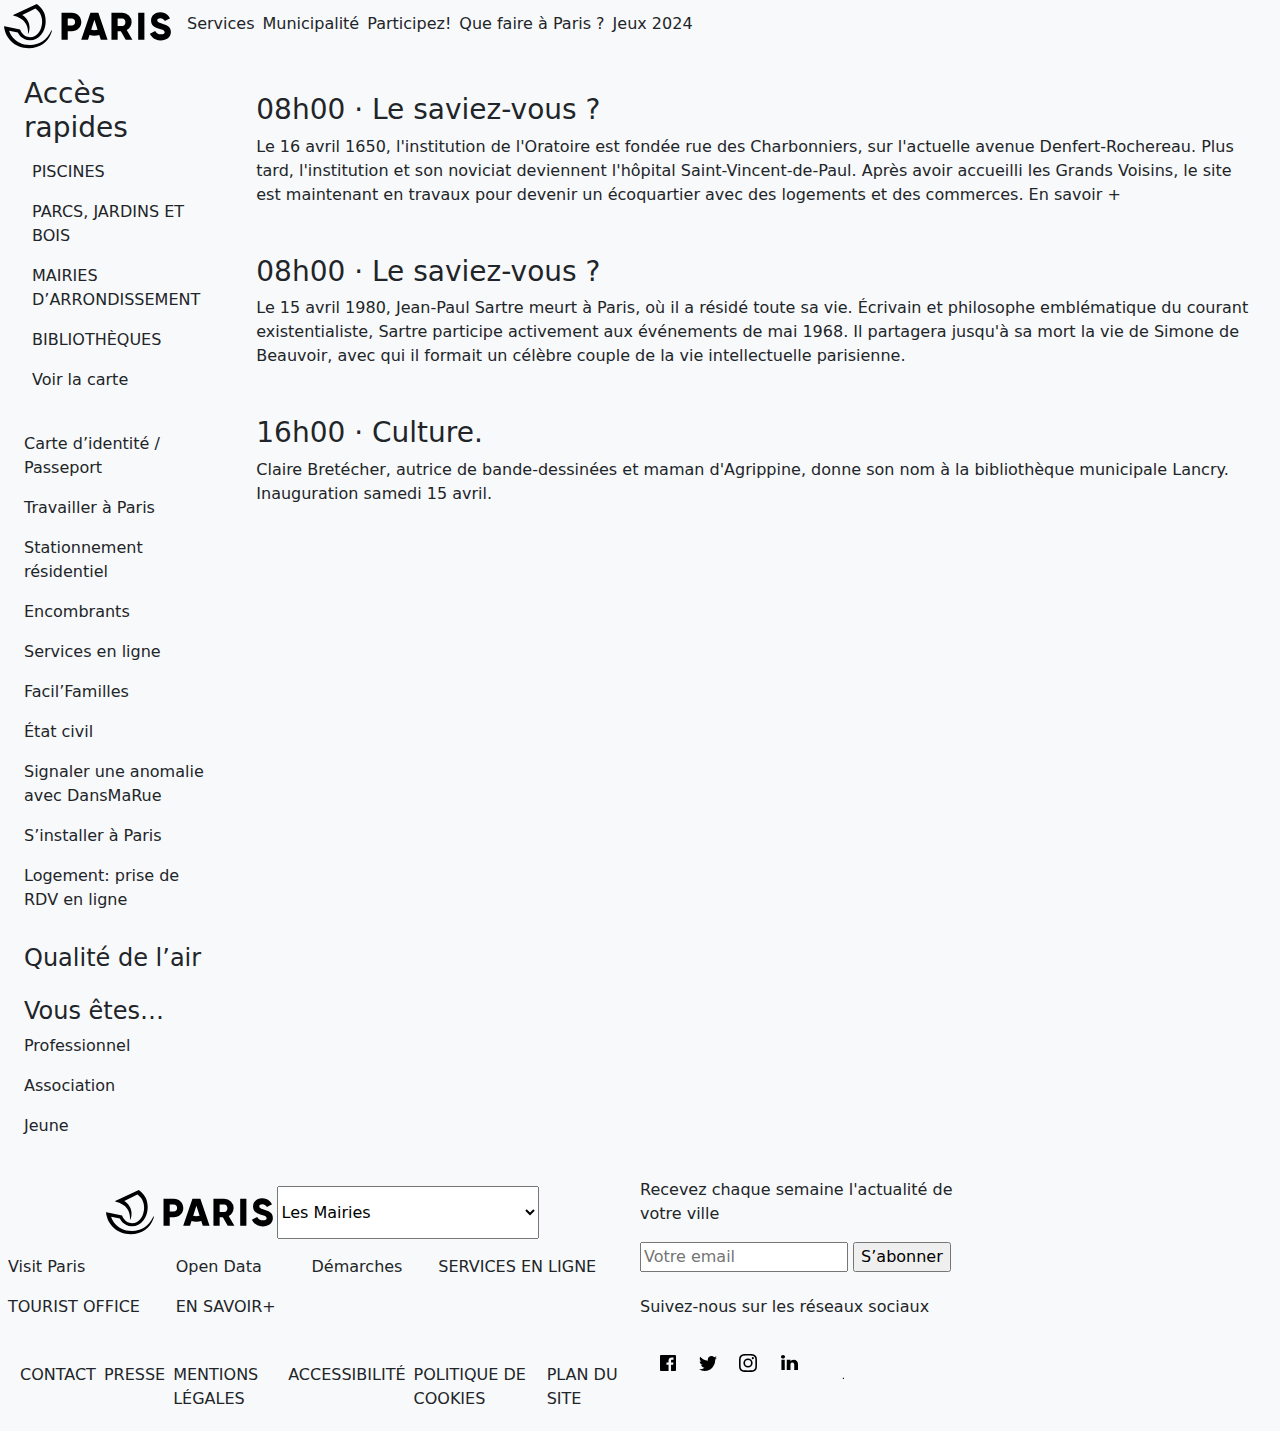
==== commit 04ec8aad: "Traîne trop" ====
--- a/index.html
+++ b/index.html
@@ -5,7 +5,7 @@
     <meta http-equiv="X-UA-Compatible" content="IE=edge"/>
     <meta name="viewport" content="width=device-width, initial-scale=1.0"/>
     <meta name="author" content="FYHenry@github.com"/>
-    <link rel="icon" type="image/svg+xml" href="./favicon.svg"/>
+    <link rel="icon" type="image/svg+xml" href="./svg/favicon.svg"/>
     <title>Paris.fr, faux site officiel de la Ville de Paris</title>
     <meta name="description"
       content="Retrouvez tous les services et démarches, les infos pratiques, les actualités et événements de la Ville de Paris."/>
@@ -19,41 +19,141 @@
   <body class="text-dark bg-light">
     <header class="d-inline-flex w-100">
       <picture class="p-1">
-        <img src="./logo.svg" alt="" role="img"/>
+        <img src="./svg/logo.svg" alt="" role="img"/>
       </picture>
       <nav>
-        <ul class="d-inline-flex p-2">
+        <menu class="d-inline-flex p-2">
           <li class="p-1">Services</li>
           <li class="p-1">Municipalité</li>
           <li class="p-1">Participez!</li>
           <li class="p-1">Que faire à Paris ?</li>
           <li class="p-1">Jeux 2024</li>
-        </ul>
+        </menu>
       </nav>
     </header>
     <main class="d-inline-flex justify-content-between p-2 w-100">
-      <aside class="d-inline-flex flex-column justify-content-start p-2">
+      <h1></h1>
+      <article class="d-inline-flex flex-column justify-content-start p-2">
         <section class="p-2 h-10">
+          <h3>Accès rapides</h3>
+          <div class="d-inline-flex flex-column justify-content-between p-2">
+            <p>PISCINES</p>
+            <p>PARCS, JARDINS ET BOIS</p>
+            <p>MAIRIES D’ARRONDISSEMENT</p>
+            <p>BIBLIOTHÈQUES</p>
+            <p>Voir la carte</p>
+          </div>
         </section>
         <section class="p-2 h-10">
+          <p>Carte d’identité / Passeport</p>
+          <p>Travailler à Paris</p>
+          <p>Stationnement résidentiel</p>
+          <p>Encombrants</p>
+          <p>Services en ligne</p>
+          <p>Facil’Familles</p>
+          <p>État civil</p>
+          <p>Signaler une anomalie avec DansMaRue</p>
+          <p>S’installer à Paris</p>
+          <p>Logement: prise de RDV en ligne</p>
         </section>
         <section class="p-2 h-10">
+          <h4>Qualité de l’air</h4>
         </section>
         <section class="p-2 h-10">
+          <h4>Vous êtes…</h4>
+          <p>Professionnel</p>
+          <p>Association</p>
+          <p>Jeune</p>
         </section>
-      </aside>
+      </article>
       <article class="d-inline-flex p-2">
       </article>
-      <aside class="d-inline-flex p-2">
-        <section>
+      <article class="d-inline-flex flex-column justify-content-start p-2">
+        <section class="p-2 h-10">
+          <p><h3>08h00 · Le saviez-vous ?</h3>Le 16 avril 1650, l'institution de l'Oratoire est fondée rue des Charbonniers, sur l'actuelle avenue Denfert-Rochereau. Plus tard, l'institution et son noviciat deviennent l'hôpital Saint-Vincent-de-Paul. Après avoir accueilli les Grands Voisins, le site est maintenant en travaux pour devenir un écoquartier avec des logements et des commerces.
+En savoir + </p>
         </section>
-        <section>
+        <section class="p-2 h-10">
+          <p><h3>08h00 · Le saviez-vous ?</h3>Le 15 avril 1980, Jean-Paul Sartre meurt à Paris, où il a résidé toute sa vie. Écrivain et philosophe emblématique du courant existentialiste, Sartre participe activement aux événements de mai 1968. Il partagera jusqu'à sa mort la vie de Simone de Beauvoir, avec qui il formait un célèbre couple de la vie intellectuelle parisienne.</p>
         </section>
-      </aside>
+        <section class="p-2 h-10">
+          <p><h3>16h00 · Culture.</h3> Claire Bretécher, autrice de bande-dessinées et maman d'Agrippine, donne son nom à la bibliothèque municipale Lancry. Inauguration samedi 15 avril.</p>
+        </section>
+      </article>
     </main>
-    <footer>
+    <footer class="d-inline-flex flex-row justify-content-start w-100">
+      <div class="d-inline-flex flex-column justify-content-between w-50">
+        <article class="d-inline-flex justify-content-center p-2 flex-grow-1">
+          <picture class="p-1">
+            <img src="./svg/logo.svg" alt="" role="img"/>
+          </picture>
+          <select name="arrondissement">
+            <option value="0" default>Les Mairies</option>
+            <option value="0">Mairie de Paris Centre</option>
+            <option value="0">Mairie du 5<sup>e</sup> arrondissement</option>
+            <option value="0">Mairie du 6<sup>e</sup> arrondissement</option>
+            <option value="0">Mairie du 7<sup>e</sup> arrondissement</option>
+            <option value="0">Mairie du 8<sup>e</sup> arrondissement</option>
+            <option value="0">Mairie du 9<sup>e</sup> arrondissement</option>
+            <option value="0">Mairie du 10<sup>e</sup> arrondissement</option>
+            <option value="0">Mairie du 11<sup>e</sup> arrondissement</option>
+            <option value="0">Mairie du 12<sup>e</sup> arrondissement</option>
+            <option value="0">Mairie du 13<sup>e</sup> arrondissement</option>
+          <select>
+        </article>
+        <article class="d-inline-flex justify-content-between p-2 flex-grow-1">
+          <section>
+            <p>Visit Paris</p>
+            <p>TOURIST OFFICE</p>
+          </section>
+          <section>
+            <p>Open Data</p>
+            <p>EN SAVOIR+</p>
+          </section>
+            <p>Démarches</p>
+            <p>SERVICES EN LIGNE</p>
+          <section>
+          </section>
+        </article >
+        <article class="d-inline-flex justify-content-between p-2 flex-grow-1">
+          <nav>
+            <menu class="d-inline-flex p-2">
+              <li class="p-1">CONTACT</li>
+              <li class="p-1">PRESSE</li>
+              <li class="p-1">MENTIONS LÉGALES</li>
+              <li class="p-1">ACCESSIBILITÉ</li>
+              <li class="p-1">POLITIQUE DE COOKIES</li>
+              <li class="p-1">PLAN DU SITE</li>
+            </menu>
+          </nav>
+        </article>
+      </div>
+      <div class="d-inline-flex flex-column justify-content-between w-50">
+        <section class="d-inline-flex flex-column justify-content-between w-50">
+          <form class="align-items-end">
+            <label>
+              <p>Recevez chaque semaine l'actualité de votre ville</p>
+              <input type="email" name="email" placeholder="Votre email" required/>
+              <input type="button" name="button" value="S’abonner"/>
+            </label>
+          </form>
+        </section>
+        <section class="d-inline-flex flex-column justify-content-between w-50">
+          <p>Suivez-nous sur les réseaux sociaux</p>
+          <nav>
+            <ul class="d-inline-flex p-2">
+              <li class="p-1"><img src="./svg/facebook_logo.svg" alt="" role="img"/></li>
+              <li class="p-1"><img src="./svg/twitter_logo.svg" alt="" role="img"/></li>
+              <li class="p-1"><img src="./svg/instagram_logo.svg" alt="" role="img"/></li>
+              <li class="p-1"><img src="./svg/linkedin_logo.svg" alt="" role="img"/></li>
+              <li class="p-1"><img src="./svg/youtube_logo.svg" alt="" role="img"/></li>
+            </ul>
+          </nav>
+        </section>
+        <section class="d-inline-flex flex-column justify-content-between w-50">
+        </section>
+      </div>
       
-
     </footer>
     <!--/script href="index.js" type="application/javascript"/-->
     <!--script type="module">
--- a/index.css
+++ b/index.css
@@ -1,5 +1,3 @@
-//# sourceMappingURL=main.js.map
-
 @charset "UTF-8";
 /*!
  * Bootstrap  v5.2.3 (https://getbootstrap.com/)
@@ -10721,4 +10719,5 @@
     display: none !important;
   }
 }
-/*SCSS*/
+
+/*# sourceMappingURL=index.css.map */
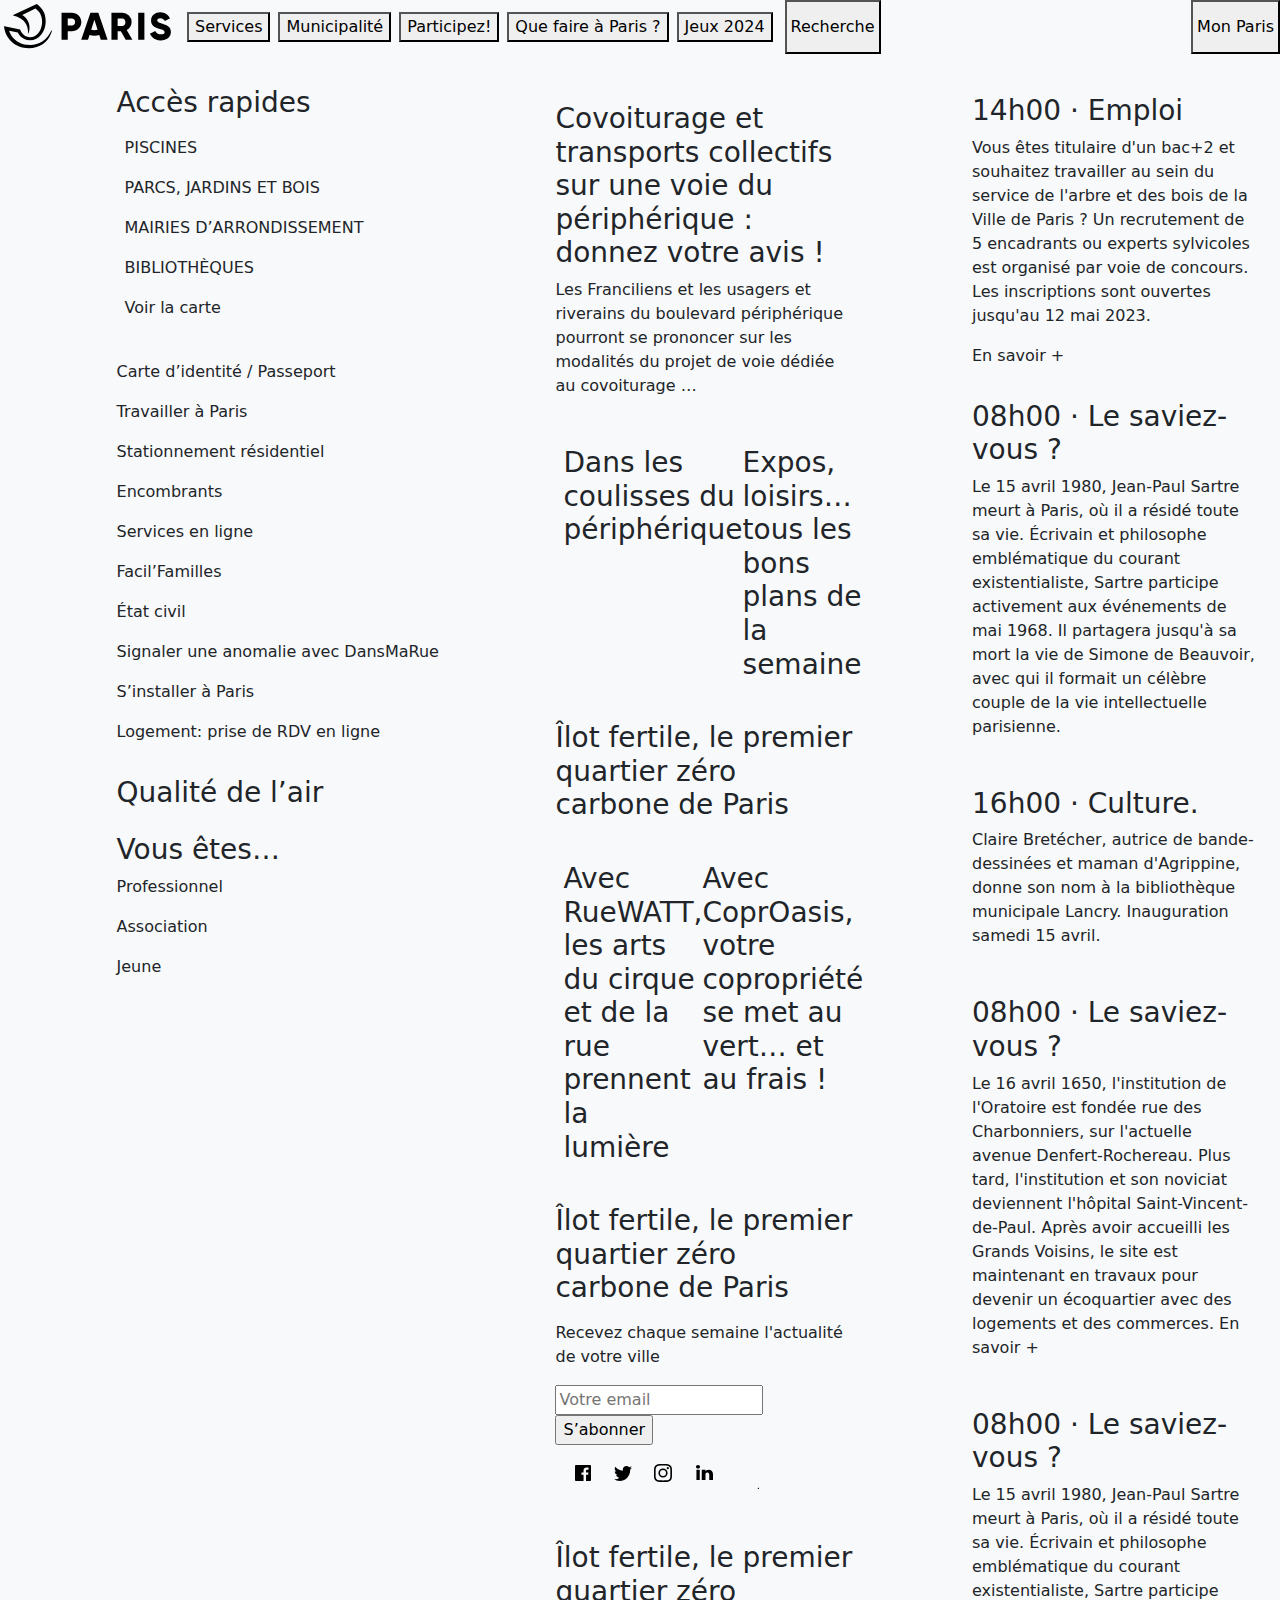
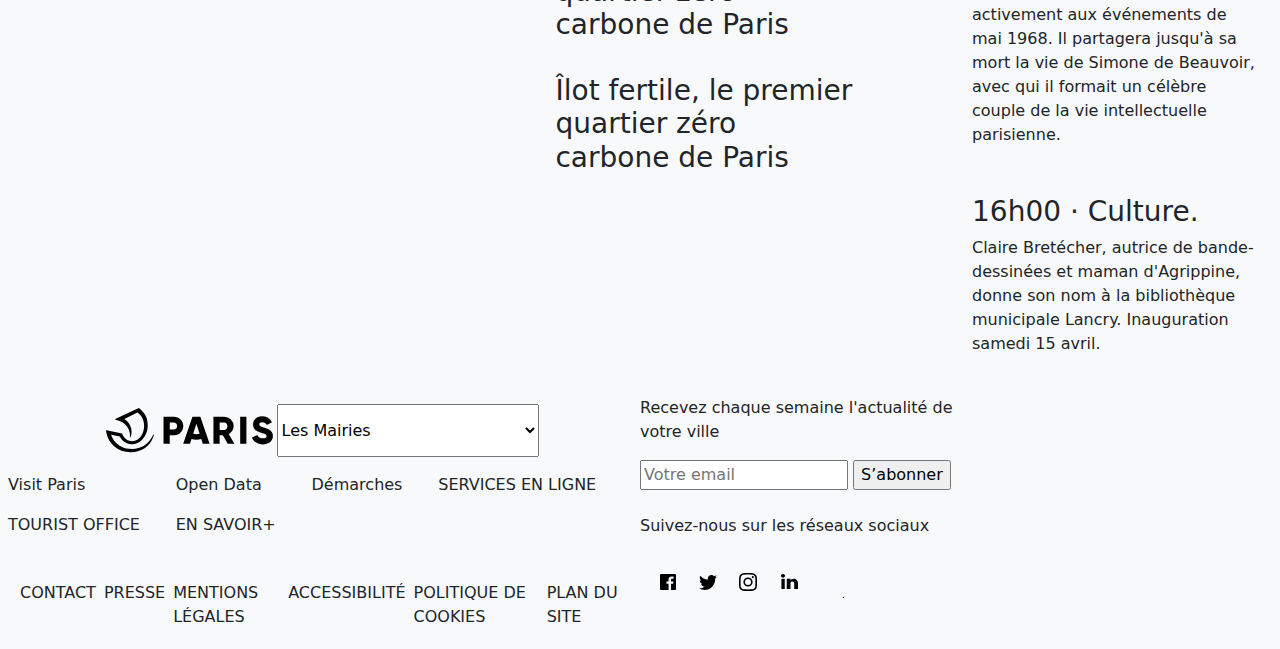
==== commit cc6e0fd4: "Terminé… ou presque" ====
--- a/index.html
+++ b/index.html
@@ -9,31 +9,47 @@
     <title>Paris.fr, faux site officiel de la Ville de Paris</title>
     <meta name="description"
       content="Retrouvez tous les services et démarches, les infos pratiques, les actualités et événements de la Ville de Paris."/>
-    <!--link href="https://cdn.jsdelivr.net/npm/bootstrap@5.3.0-alpha3/dist/css/bootstrap.min.css"
-      rel="stylesheet"
-      integrity="sha384-KK94CHFLLe+nY2dmCWGMq91rCGa5gtU4mk92HdvYe+M/SXH301p5ILy+dN9+nJOZ"
+    <link href="./reset.css" rel="stylesheet"/>
+    <!--link href="https://cdn.jsdelivr.net/npm/bootstrap@5.2.3/dist/css/bootstrap.min.css" 
+      rel="stylesheet" 
+      integrity="sha384-rbsA2VBKQhggwzxH7pPCaAqO46MgnOM80zW1RWuH61DGLwZJEdK2Kadq2F9CUG65" 
       crossorigin="anonymous"-->
-    <link href="./reset.css" rel="stylesheet"/>
     <link href="./index.css" rel="stylesheet"/>
   </head>
   <body class="text-dark bg-light">
     <header class="d-inline-flex w-100">
-      <picture class="p-1">
+      <picture class="p-1 align-items-stretch">
         <img src="./svg/logo.svg" alt="" role="img"/>
       </picture>
       <nav>
         <menu class="d-inline-flex p-2">
-          <li class="p-1">Services</li>
-          <li class="p-1">Municipalité</li>
-          <li class="p-1">Participez!</li>
-          <li class="p-1">Que faire à Paris ?</li>
-          <li class="p-1">Jeux 2024</li>
+          <li class="p-1">
+            <button name="headnav0">Services</button>
+          </li>
+          <li class="p-1">
+            <button name="headnav1">Municipalité</button>
+          </li>
+          <li class="p-1">
+            <button name="headnav2">Participez!</button>
+          </li>
+          <li class="p-1">
+            <button name="headnav3">Que faire à Paris ?</button>
+          </li>
+          <li class="p-1">
+            <button name="headnav4">Jeux 2024</button>
+          </li>
         </menu>
       </nav>
+      <button class="p-1 align-items-stretch" name="recherche">Recherche</button>
+      <button class="p-1 align-items-stretch ms-auto" name="monparis">Mon Paris</button>
     </header>
     <main class="d-inline-flex justify-content-between p-2 w-100">
+    <!------------------------------------------------------------------------->
+    <!---------------------     Colonne 1     --------------------------------->
+    <!------------------------------------------------------------------------->
       <h1></h1>
       <article class="d-inline-flex flex-column justify-content-start p-2">
+        <h2></h2>
         <section class="p-2 h-10">
           <h3>Accès rapides</h3>
           <div class="d-inline-flex flex-column justify-content-between p-2">
@@ -57,18 +73,118 @@
           <p>Logement: prise de RDV en ligne</p>
         </section>
         <section class="p-2 h-10">
-          <h4>Qualité de l’air</h4>
-        </section>
-        <section class="p-2 h-10">
-          <h4>Vous êtes…</h4>
+          <h3>Qualité de l’air</h3>
+        </section>
+        <section class="p-2 h-10">
+          <h3>Vous êtes…</h3>
           <p>Professionnel</p>
           <p>Association</p>
           <p>Jeune</p>
         </section>
       </article>
-      <article class="d-inline-flex p-2">
+    <!------------------------------------------------------------------------->
+    <!---------------------     Colonne 2     --------------------------------->
+    <!------------------------------------------------------------------------->
+      <article class="d-inline-flex flex-column justify-content-start w-25 p-2">
+        <h2></h2>
+        <article>
+          <picture>
+            <img class="p-1 img-fluid" src="https://cdn.paris.fr/paris/2022/05/18/large-2e27f25ebaa1dce9f0301a54df4f3833.jpg" alt="" role="img"/>
+          </picture>
+          <h3>Covoiturage et transports collectifs sur une voie du périphérique : donnez votre avis !</h3>
+          <p>Les Franciliens et les usagers et riverains du boulevard périphérique pourront se prononcer sur les modalités du projet de voie dédiée au covoiturage …</p>
+        </article>
+        <div class="d-inline-flex flex-row justify-content-between p-2">
+          <article>
+            <picture>
+              <img class="p-1 img-fluid" src="https://cdn.paris.fr/paris/2019/10/17/large-4bad336ee7b9207cc5752b65ead9aa69.jpg" alt="" role="img"/>
+            </picture>
+            <h3>Dans les coulisses du périphérique</h3>
+          </article>
+          <article>
+            <picture>
+              <img class="p-1 img-fluid" src="https://cdn.paris.fr/paris/2023/02/17/large-6e1fac8120303b8071ad787f7ff74dc3.jpg" alt="" role="img"/>
+            </picture>
+            <h3>Expos, loisirs… tous les bons plans de la semaine</h3>
+          </article>
+        </div>
+        <article>
+          <picture>
+            <img class="p-1 img-fluid" src="https://cdn.paris.fr/paris/2023/04/06/large-5b5651328a03940b2767062bbbb97314.jpg" alt="" role="img"/>
+          </picture>
+          <h3>Îlot fertile, le premier quartier zéro carbone de Paris</h3>
+        </article>
+        <div class="d-inline-flex flex-row justify-content-between p-2">
+          <article>
+            <picture>
+              <img class="p-1 img-fluid" src="https://cdn.paris.fr/paris/2023/04/14/large-4a96fd844ef7a019b08c392b7950dfc0.jpg" alt="" role="img"/>
+            </picture>
+            <h3>Avec RueWATT, les arts du cirque et de la rue prennent la lumière</h3>
+          </article>
+          <article>
+            <picture>
+              <img class="p-1 img-fluid" src="https://cdn.paris.fr/paris/2023/04/05/large-5fae3a6f71bd7950e87db5b17f8ea48a.jpg" alt="" role="img"/>
+            </picture>
+            <h3>Avec CoprOasis, votre copropriété se met au vert… et au frais !</h3>
+          </article>
+        </div>
+        <article>
+          <picture>
+            <img class="p-1 img-fluid" src="https://cdn.paris.fr/paris/2023/04/06/large-5b5651328a03940b2767062bbbb97314.jpg" alt="" role="img"/>
+          </picture>
+          <h3>Îlot fertile, le premier quartier zéro carbone de Paris</h3>
+        </article>
+        <section class="d-inline-flex flex-column justify-content-between w-100">
+          <h3></h3>
+          <form class="align-items-end">
+            <label>
+              <p>Recevez chaque semaine l'actualité de votre ville</p>
+              <input type="email" name="email" placeholder="Votre email" required/>
+              <input type="button" name="button" value="S’abonner"/>
+            </label>
+          </form>
+        </section>
+        <section class="d-inline-flex flex-column justify-content-between w-100">
+          <nav>
+            <ul class="d-inline-flex p-2">
+              <li class="p-1"><img src="./svg/facebook_logo.svg" alt="" role="img"/></li>
+              <li class="p-1"><img src="./svg/twitter_logo.svg" alt="" role="img"/></li>
+              <li class="p-1"><img src="./svg/instagram_logo.svg" alt="" role="img"/></li>
+              <li class="p-1"><img src="./svg/linkedin_logo.svg" alt="" role="img"/></li>
+              <li class="p-1"><img src="./svg/youtube_logo.svg" alt="" role="img"/></li>
+            </ul>
+          </nav>
+        </section>
+        <article>
+          <picture>
+            <img class="p-1 img-fluid" src="https://cdn.paris.fr/paris/2023/04/06/large-5b5651328a03940b2767062bbbb97314.jpg" alt="" role="img"/>
+          </picture>
+          <h3>Îlot fertile, le premier quartier zéro carbone de Paris</h3>
+        </article>
+        <article>
+          <picture>
+            <img class="p-1 img-fluid" src="https://cdn.paris.fr/paris/2023/04/06/large-5b5651328a03940b2767062bbbb97314.jpg" alt="" role="img"/>
+          </picture>
+          <h3>Îlot fertile, le premier quartier zéro carbone de Paris</h3>
+        </article>
       </article>
-      <article class="d-inline-flex flex-column justify-content-start p-2">
+    <!------------------------------------------------------------------------->
+    <!---------------------     Colonne 3     --------------------------------->
+    <!------------------------------------------------------------------------->
+      <article class="d-inline-flex flex-column justify-content-start w-25 p-2">
+        <section class="p-2 h-10">
+          <p><h3>14h00 · Emploi</h3>Vous êtes titulaire d'un bac+2 et souhaitez travailler au sein du service de l'arbre et des bois de la Ville de Paris ? Un recrutement de 5 encadrants ou experts sylvicoles est organisé par voie de concours. Les inscriptions sont ouvertes jusqu'au 12 mai 2023.</p>
+          <picture>
+          <a>En savoir +</a>
+            <img class="p-1 img-fluid" src="https://cdn.paris.fr/paris/2021/05/05/large-e5ce32476f6e756d34774f4b53f69d7e.jpg" alt="" role="img"/>
+          </picture>
+        </section>
+        <section class="p-2 h-10">
+          <p><h3>08h00 · Le saviez-vous ?</h3>Le 15 avril 1980, Jean-Paul Sartre meurt à Paris, où il a résidé toute sa vie. Écrivain et philosophe emblématique du courant existentialiste, Sartre participe activement aux événements de mai 1968. Il partagera jusqu'à sa mort la vie de Simone de Beauvoir, avec qui il formait un célèbre couple de la vie intellectuelle parisienne.</p>
+        </section>
+        <section class="p-2 h-10">
+          <p><h3>16h00 · Culture.</h3> Claire Bretécher, autrice de bande-dessinées et maman d'Agrippine, donne son nom à la bibliothèque municipale Lancry. Inauguration samedi 15 avril.</p>
+        </section>
         <section class="p-2 h-10">
           <p><h3>08h00 · Le saviez-vous ?</h3>Le 16 avril 1650, l'institution de l'Oratoire est fondée rue des Charbonniers, sur l'actuelle avenue Denfert-Rochereau. Plus tard, l'institution et son noviciat deviennent l'hôpital Saint-Vincent-de-Paul. Après avoir accueilli les Grands Voisins, le site est maintenant en travaux pour devenir un écoquartier avec des logements et des commerces.
 En savoir + </p>
@@ -153,12 +269,10 @@
         <section class="d-inline-flex flex-column justify-content-between w-50">
         </section>
       </div>
-      
     </footer>
-    <!--/script href="index.js" type="application/javascript"/-->
-    <!--script type="module">
-      import * as bootstrap from 'bootstrap'
-      new bootstrap.Popover(document.getElementById('popoverButton'))
+    <!--script src="https://cdn.jsdelivr.net/npm/bootstrap@5.2.3/dist/js/bootstrap.bundle.min.js" 
+      integrity="sha384-kenU1KFdBIe4zVF0s0G1M5b4hcpxyD9F7jL+jjXkk+Q2h455rYXK/7HAuoJl+0I4" 
+      crossorigin="anonymous">
     </script-->
   </body>
 </html>
--- a/index.css
+++ b/index.css
@@ -10719,5 +10719,8 @@
     display: none !important;
   }
 }
+body picture img {
+  object-fit: scale-down;
+}
 
 /*# sourceMappingURL=index.css.map */
